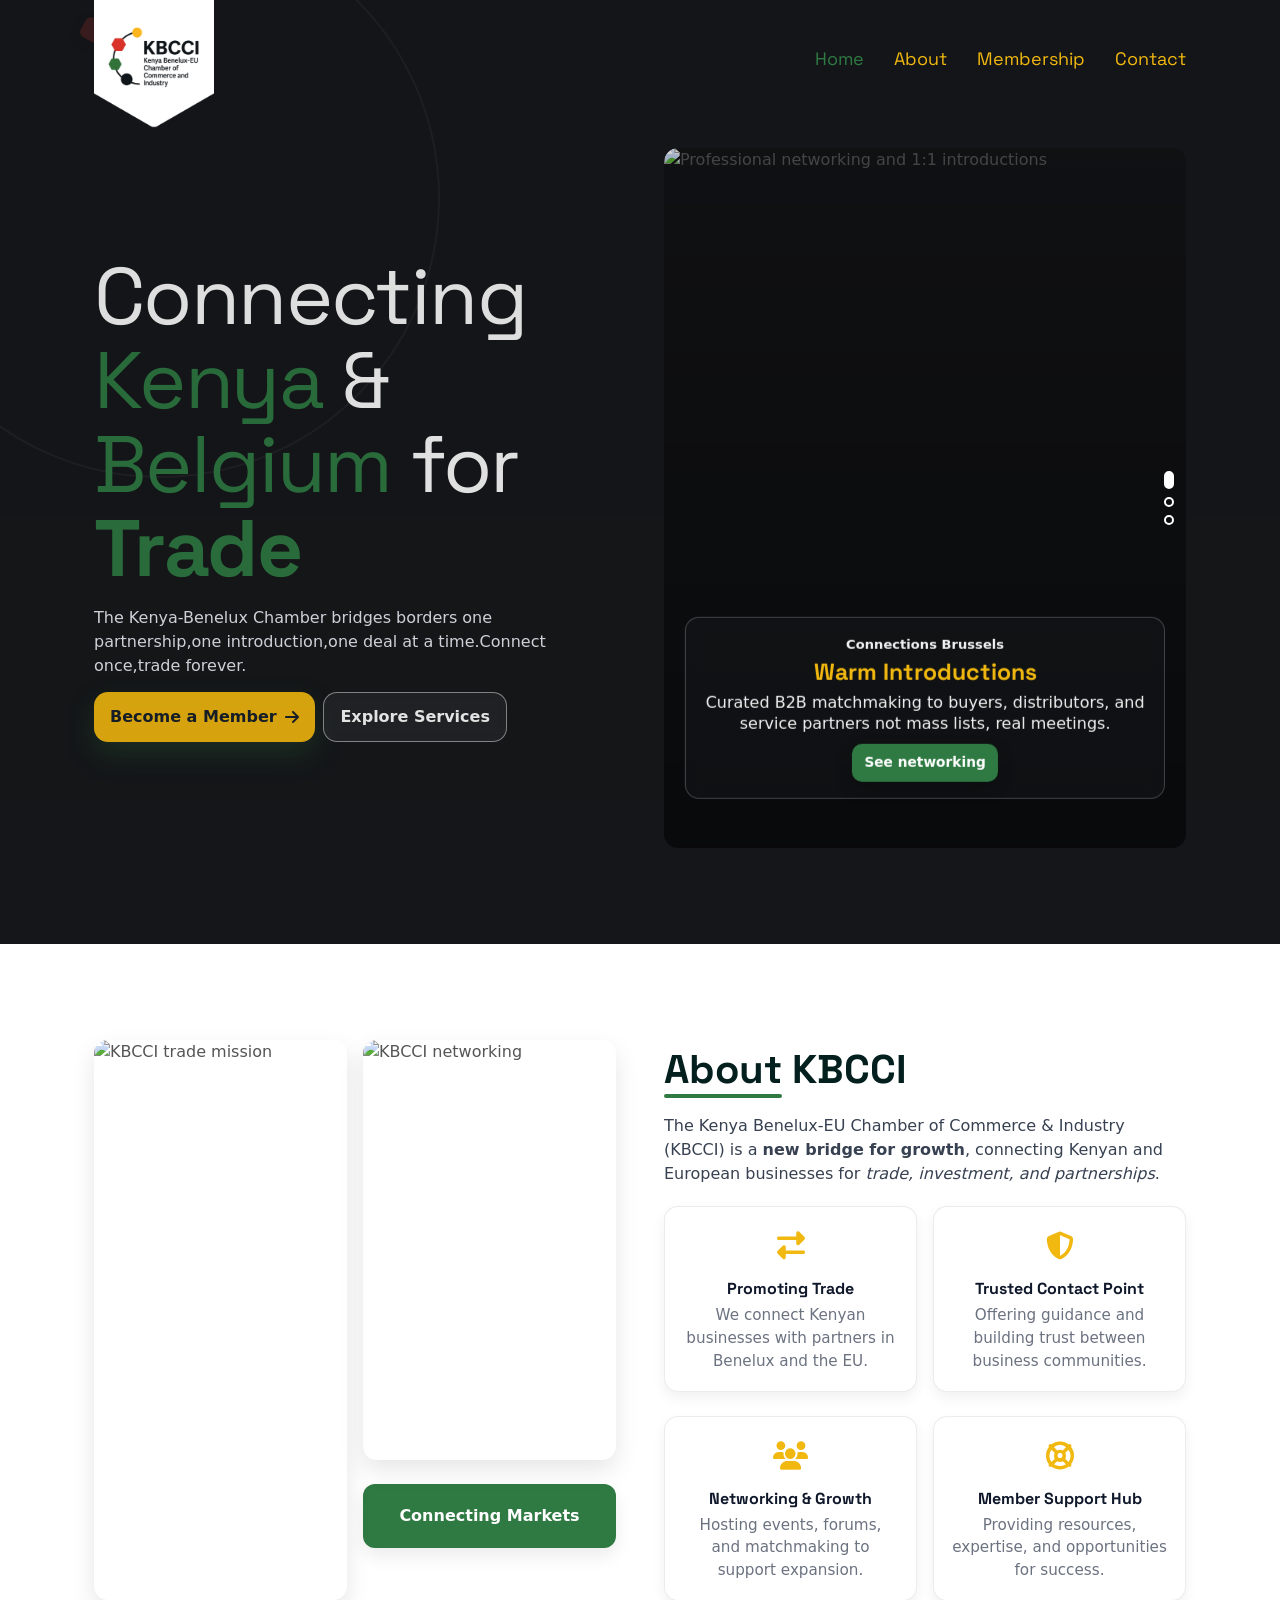
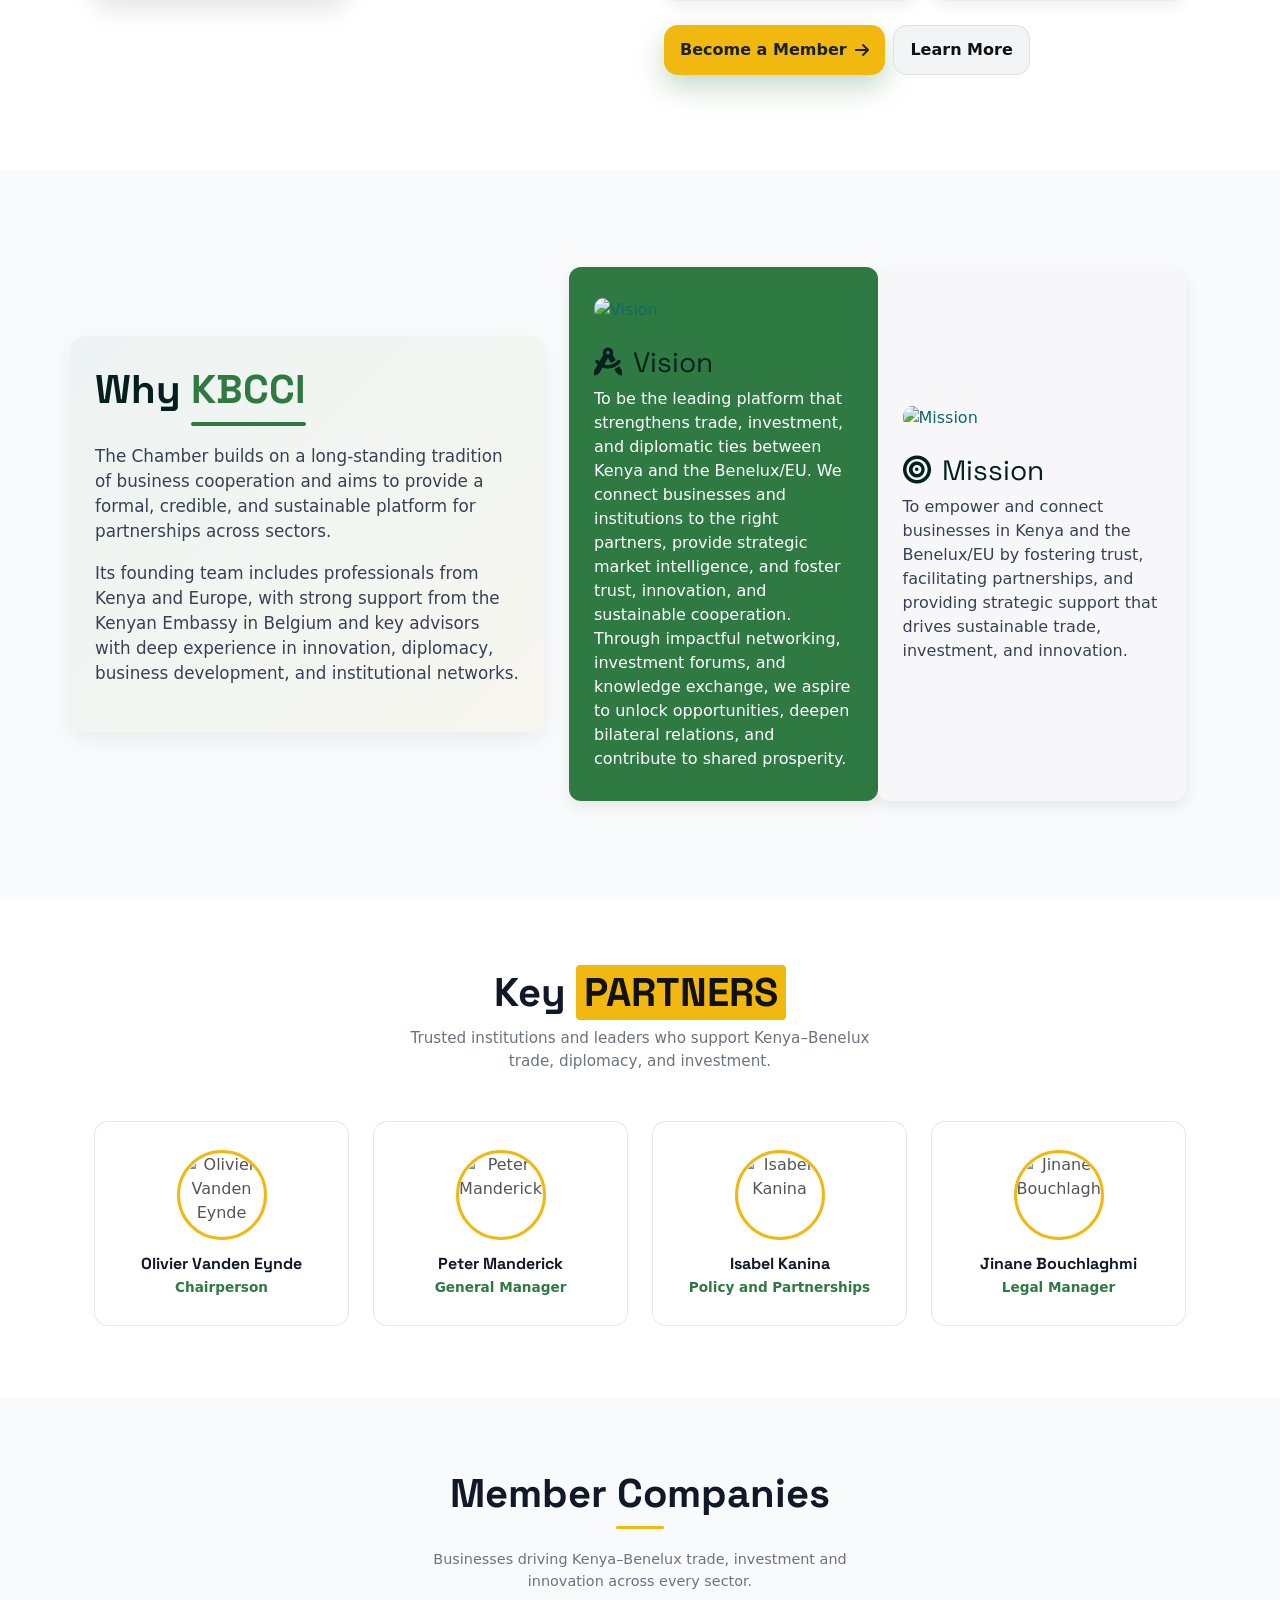
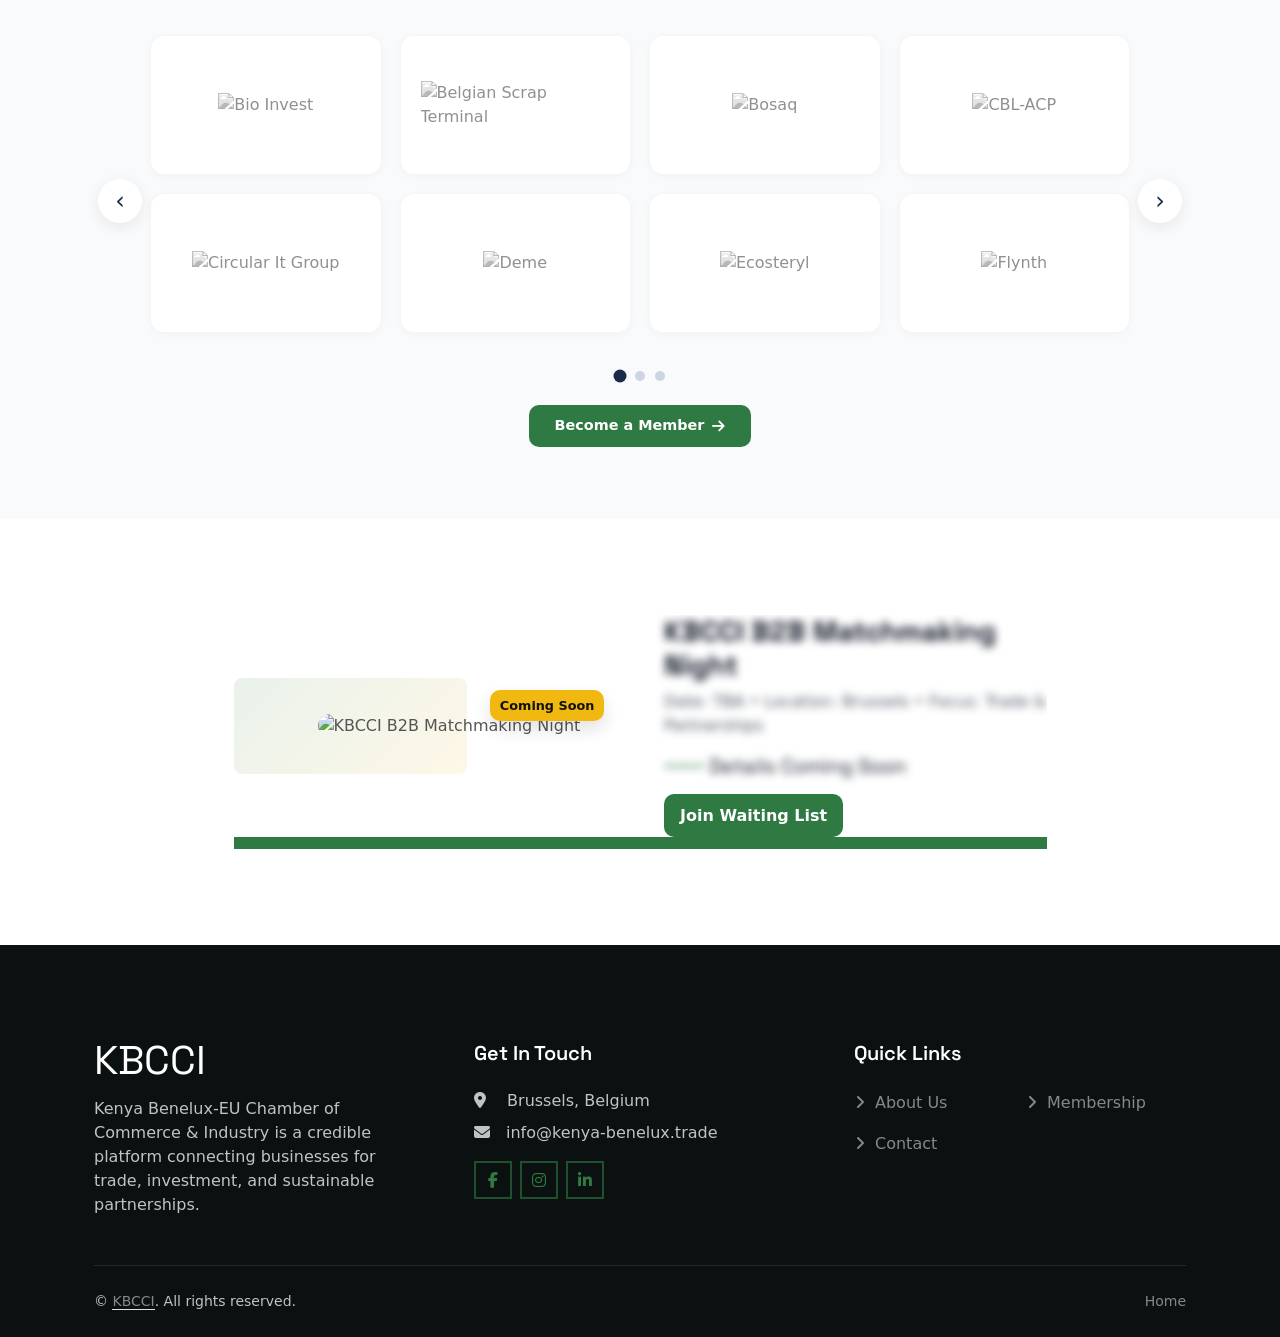
==== index.html @ a1034257 "feat: make adjustments and remove the gradient colors and revamp some sections" ====
<!doctype html>
<html lang="en">
  <head>
    <!-- ===== SEO / HEAD START ===== -->
    <meta charset="utf-8" />
    <title>
      Kenya Benelux-EU Chamber of Commerce & Industry (KBCCI) — Connecting Kenya
      & Belgium for Trade, Investment & Growth
    </title>
    <meta name="viewport" content="width=device-width, initial-scale=1" />

    <meta
      name="description"
      content="KBCCI connects Kenyan and Benelux-EU businesses with B2B matchmaking, trade missions, market & policy intelligence, and compliance guidance to unlock cross-border growth."
    />
    <meta
      name="keywords"
      content="Kenya Belgium trade, Kenya Benelux chamber, KBCCI, B2B matchmaking, trade missions, export to Belgium, invest in Kenya, market intelligence, compliance guidance"
    />
    <meta
      name="author"
      content="Kenya Benelux-EU Chamber of Commerce & Industry"
    />
    <link rel="canonical" href="https://www.example.com/" />

    <!-- Open Graph / Facebook -->
    <meta property="og:type" content="website" />
    <meta property="og:site_name" content="KBCCI" />
    <meta
      property="og:title"
      content="KBCCI — Connecting Kenya & Belgium for Trade, Investment & Growth"
    />
    <meta
      property="og:description"
      content="Membership, B2B matchmaking, trade missions and market intelligence for Kenya–Benelux business."
    />
    <meta property="og:url" content="https://www.example.com/" />
    <meta
      property="og:image"
      content="https://www.example.com/img/social/og-hero.jpg"
    />
    <meta
      property="og:image:alt"
      content="KBCCI: Kenya–Belgium business connections"
    />
    <meta property="og:locale" content="en_KE" />
    <meta property="og:locale:alternate" content="en_BE" />
    <meta property="og:locale:alternate" content="fr_BE" />
    <meta property="og:locale:alternate" content="nl_BE" />

    <!-- Twitter -->
    <meta name="twitter:card" content="summary_large_image" />
    <meta
      name="twitter:title"
      content="KBCCI — Connecting Kenya & Belgium for Trade, Investment & Growth"
    />
    <meta
      name="twitter:description"
      content="B2B matchmaking, trade missions, market & policy intelligence for Kenya–Benelux commerce."
    />
    <meta
      name="twitter:image"
      content="https://www.example.com/img/social/og-hero.jpg"
    />

    <!-- Favicons -->
    <link
      href="https://fx.iguanyalabs.com/images/kbcci/logo/kbcci-logo1.png"
      rel="icon"
    />
    <link
      rel="icon"
      type="image/png"
      sizes="16x16"
      href="https://fx.iguanyalabs.com/images/kbcci/logo/kbcci-logo1.png"
    />
    <link
      rel="apple-touch-icon"
      sizes="180x180"
      href="/img/apple-touch-icon.png"
    />
    <link rel="manifest" href="/site.webmanifest" />
    <meta name="theme-color" content="#17191c" />

    <meta
      name="robots"
      content="index, follow, max-image-preview:large, max-snippet:-1, max-video-preview:-1"
    />

    <!-- Preconnects -->

    <link rel="preconnect" href="https://fonts.googleapis.com" crossorigin />
    <link rel="preconnect" href="https://fonts.gstatic.com" crossorigin />

    <!-- Structured Data: Organization -->
    <script type="application/ld+json">
      {
        "@context": "https://schema.org",
        "@type": "Organization",
        "name": "Kenya Benelux-EU Chamber of Commerce & Industry",
        "alternateName": "KBCCI",
        "url": "https://www.example.com/",
        "logo": "https://fx.iguanyalabs.com/images/kbcci/logo/kbcci-logo1.png",
        "sameAs": [
          "https://www.linkedin.com/company/your-kbcci",
          "https://twitter.com/your-kbcci",
          "https://www.facebook.com/your-kbcci"
        ],
        "contactPoint": [
          {
            "@type": "ContactPoint",
            "contactType": "Customer Support",
            "email": "info@example.com",
            "telephone": "+254-700-000000",
            "areaServed": ["KE", "BE", "NL", "LU", "EU"]
          }
        ]
      }
    </script>

    <script type="application/ld+json">
      {
        "@context": "https://schema.org",
        "@type": "WebSite",
        "name": "KBCCI",
        "url": "https://www.example.com/",
        "potentialAction": {
          "@type": "SearchAction",
          "target": "https://www.example.com/search?q={query}",
          "query-input": "required name=query"
        }
      }
    </script>
    <!-- ===== SEO / HEAD END ===== -->

    <!-- Google Web Fonts -->
    <link rel="preconnect" href="https://fonts.googleapis.com" />
    <link rel="preconnect" href="https://fonts.gstatic.com" crossorigin />
    <link
      href="https://fonts.googleapis.com/css2?family=Open+Sans&family=Space+Grotesk&display=swap"
      rel="stylesheet"
    />
    <!-- Icon Font Stylesheet -->
    <link
      href="https://cdnjs.cloudflare.com/ajax/libs/font-awesome/5.10.0/css/all.min.css"
      rel="stylesheet"
    />
    <link
      href="https://cdn.jsdelivr.net/npm/bootstrap@5.3.8/dist/css/bootstrap.min.css"
      rel="stylesheet"
    />
    <link
      href="https://cdn.jsdelivr.net/npm/bootstrap-icons@1.4.1/font/bootstrap-icons.css"
      rel="stylesheet"
    />
    <link
      href="https://cdnjs.cloudflare.com/ajax/libs/font-awesome/6.5.2/css/all.min.css"
      rel="stylesheet"
    />

    <!-- Libraries Stylesheet -->
    <link href="lib/animate/animate.min.css" rel="stylesheet" />
    <link href="lib/owlcarousel/assets/owl.carousel.min.css" rel="stylesheet" />

    <!-- Bootstrap & Main Styles -->
    <link href="css/bootstrap.min.css" rel="stylesheet" />
    <link href="css/style.css" rel="stylesheet" />

    <!-- KBCCI Homepage Custom Styles -->
    <!-- <link href="css/kbcci-home.css" rel="stylesheet" /> -->
  </head>

  <body>
    <!-- Spinner Start -->
    <div
      id="spinner"
      class="show bg-white position-fixed translate-middle w-100 vh-100 top-50 start-50 d-flex align-items-center justify-content-center"
    >
      <div
        class="spinner-grow text-primary"
        style="width: 3rem; height: 3rem"
        role="status"
      >
        <span class="sr-only">Loading...</span>
      </div>
    </div>
    <!-- Spinner End -->

    <!-- Navbar Start -->
    <nav class="navbar navbar-expand-lg bg-white shadow-sm sticky-top">
      <div class="container">
        <a class="navbar-brand" href="index.html">
          <!-- Normal logo (shown before scroll) -->
          <img
            src="img/Proposed-Logo.png"
            alt="KBCCI logo"
            class="kbcci-logo"
            id="logoNormal"
          />
          <!-- Sticky logo (shown after scroll) -->
          <img
            src="https://fx.iguanyalabs.com/images/kbcci/logo/kbcci-logo1.png"
            alt="KBCCI logo"
            class="kbcci-logo2"
            id="logoSticky"
            style="display: none"
          />
        </a>
        <button
          class="navbar-toggler ms-auto me-0"
          type="button"
          data-bs-toggle="collapse"
          data-bs-target="#navbarCollapse"
          aria-controls="navbarCollapse"
          aria-expanded="false"
          aria-label="Toggle navigation"
        >
          <span class="navbar-toggler-icon"></span>
        </button>
        <div class="collapse navbar-collapse" id="navbarCollapse">
          <ul class="navbar-nav ms-auto mb-2 mb-lg-0">
            <li class="nav-item">
              <a href="index.html" class="nav-link active">Home</a>
            </li>
            <li class="nav-item">
              <a href="about.html" class="nav-link">About</a>
            </li>
            <li class="nav-item">
              <a href="membership.html" class="nav-link">Membership</a>
            </li>
            <li class="nav-item">
              <a href="contact.html" class="nav-link">Contact</a>
            </li>
          </ul>
        </div>
      </div>
    </nav>
    <!-- Navbar End -->

    <!-- ===== HERO START ===== -->
    <div class="container-fluid pb-5 hero-header mb-5 hero--kbcci">
      <div class="kbcci-arc">
        <span class="node node--red"></span>
        <span class="node node--green"></span>
        <span class="node node--yellow"></span>
      </div>

      <div class="container position-relative">
        <div class="row g-5 align-items-center mb-5">
          <div class="col-lg-6 position-relative">
            <h1 class="display-1 kbcci-title mb-3 fade-up">
              Connecting
              <span class="t-primary" style="color: #2f7a43">Kenya</span> &amp;
              <span class="t-yellow" style="color: #2f7a43">Belgium</span> for
              <span
                id="kb-typer"
                class="swap-words"
                data-words="Trade,Investment,Innovation,Partnerships"
              ></span>
            </h1>

            <p class="kbcci-sub fade-up">
              The Kenya-Benelux Chamber bridges borders one partnership,one
              introduction,one deal at a time.Connect once,trade forever.
            </p>

            <div class="d-flex flex-wrap gap-2 fade-up">
              <a href="membership.html" class="btn-cta btn-cta--primary">
                Become a Member
                <i class="fa-solid fa-arrow-right"></i>
              </a>
              <a href="about.html" class="btn-cta btn-cta--ghost"
                >Explore Services</a
              >
            </div>
          </div>

          <div class="col-lg-6">
            <div
              class="owl-carousel header-carousel fade-up"
              aria-label="KBCCI Highlights"
            >
              <!-- Slide 1 -->
              <div class="item">
                <img
                  class="img-fluid"
                  src="https://fx.iguanyalabs.com/images/kbcci/images/img5.jpeg"
                  alt="Professional networking and 1:1 introductions"
                />
                <div class="caption">
                  <div class="kicker">Connections Brussels</div>
                  <h3 class="title" style="color: #f1b810">
                    Warm Introductions
                  </h3>
                  <p class="meta">
                    Curated B2B matchmaking to buyers, distributors, and service
                    partners not mass lists, real meetings.
                  </p>
                  <a href="#kbcci-events" class="btn-mini">See networking</a>
                </div>
              </div>

              <!-- Slide 2 -->
              <div class="item">
                <img
                  class="img-fluid"
                  src="https://fx.iguanyalabs.com/images/kbcci/images/img7.jpeg"
                  alt="Factory and logistics site visits during trade missions"
                />
                <div class="caption">
                  <div class="kicker">Trade Missions • Belgium &amp; Kenya</div>
                  <h3 class="title" style="color: #f1b810">
                    Site Visits & Briefings
                  </h3>
                  <p class="meta">
                    On-the-ground agendas with logistics, standards, and
                    procurement teams to de-risk market entry.
                  </p>
                  <a href="#services" class="btn-mini">Our missions</a>
                </div>
              </div>

              <!-- Slide 3 -->
              <div class="item">
                <img
                  class="img-fluid"
                  src="https://fx.iguanyalabs.com/images/kbcci/images/img4.jpeg"
                  alt="Market and policy intelligence session"
                />
                <div class="caption">
                  <div class="kicker">Insights • Brussels</div>
                  <h3 class="title" style="color: #f1b810">
                    Market & Policy Intelligence
                  </h3>
                  <p class="meta">
                    Clear sector snapshots and regulatory updates focused on
                    KE–BE trade and investment.
                  </p>
                  <a href="#membership" class="btn-mini">Join now</a>
                </div>
              </div>
            </div>
          </div>
        </div>
      </div>
    </div>
    <!-- ===== HERO END ===== -->

    <!-- About Start -->
    <div class="container-fluid py-5 about-section" style="background: #fff">
      <div class="container">
        <div class="row g-5 align-items-center">
          <div class="col-lg-6">
            <div class="row g-3">
              <div class="col-6 wow fadeInUp" data-wow-delay="0.1s">
                <div class="about-img-card about-img-tall">
                  <img
                    class="img-fluid"
                    src="https://fx.iguanyalabs.com/images/kbcci/images/img1.jpeg"
                    alt="KBCCI trade mission"
                  />
                </div>
              </div>
              <div
                class="col-6 wow fadeInUp"
                data-wow-delay="0.3s"
                style="display: flex; flex-direction: column"
              >
                <div class="about-img-card">
                  <img
                    class="img-fluid"
                    src="https://fx.iguanyalabs.com/images/kbcci/images/img4.jpeg"
                    alt="KBCCI networking"
                  />
                </div>
                <div class="about-ribbon py-3 mt-4">Connecting Markets</div>
              </div>
            </div>
          </div>

          <div class="col-lg-6 wow fadeInRight py-4" data-wow-delay="0.5s">
            <h1 class="mb-3 about-heading"><span>About</span> KBCCI</h1>

            <p class="about-lead mb-3" style="color: #374151; max-width: 60ch">
              The Kenya Benelux-EU Chamber of Commerce & Industry (KBCCI) is a
              <strong>new bridge for growth</strong>, connecting Kenyan and
              European businesses for
              <em>trade, investment, and partnerships</em>.
            </p>

            <div class="row gx-3 gy-4" id="kbcci-feature-cards">
              <div class="col-sm-6 wow fadeInUp" data-wow-delay="0.6s">
                <div class="feature-card">
                  <i class="fas fa-exchange-alt"></i>
                  <h6>Promoting Trade</h6>
                  <p>
                    We connect Kenyan businesses with partners in Benelux and
                    the EU.
                  </p>
                </div>
              </div>
              <div class="col-sm-6 wow fadeInUp" data-wow-delay="0.75s">
                <div class="feature-card">
                  <i class="fas fa-shield-alt"></i>
                  <h6>Trusted Contact Point</h6>
                  <p>
                    Offering guidance and building trust between business
                    communities.
                  </p>
                </div>
              </div>
              <div class="col-sm-6 wow fadeInUp" data-wow-delay="0.9s">
                <div class="feature-card">
                  <i class="fas fa-users"></i>
                  <h6>Networking & Growth</h6>
                  <p>
                    Hosting events, forums, and matchmaking to support
                    expansion.
                  </p>
                </div>
              </div>
              <div class="col-sm-6 wow fadeInUp" data-wow-delay="1.05s">
                <div class="feature-card">
                  <i class="fas fa-life-ring"></i>
                  <h6>Member Support Hub</h6>
                  <p>
                    Providing resources, expertise, and opportunities for
                    success.
                  </p>
                </div>
              </div>
            </div>

            <div
              class="d-flex flex-wrap gap-2 py-4 mt-5 wow fadeInUp"
              data-wow-delay="1.15s"
            >
              <a href="membership.html" class="btn-cta btn-cta--primary">
                Become a Member <i class="fas fa-arrow-right"></i>
              </a>
              <a href="about.html" class="btn-cta btn-cta--soft">
                Learn More
              </a>
            </div>
          </div>
        </div>
      </div>
    </div>
    <!-- About End -->

    <!-- Why KBCCI / Mission & Vision -->
    <div class="container-fluid py-5 kbcci-services">
      <div class="container py-5">
        <div class="row g-5 align-items-center">
          <div class="col-lg-5 wow fadeIn kbcci-why" data-wow-delay="0.1s">
            <h1 class="mb-4 about-heading">Why <span>KBCCI</span></h1>
            <p class="about-lead mb-3">
              The Chamber builds on a long-standing tradition of business
              cooperation and aims to provide a formal, credible, and
              sustainable platform for partnerships across sectors.
            </p>
            <p class="about-lead mb-3">
              Its founding team includes professionals from Kenya and Europe,
              with strong support from the Kenyan Embassy in Belgium and key
              advisors with deep experience in innovation, diplomacy, business
              development, and institutional networks.
            </p>
          </div>

          <div class="col-lg-7">
            <div class="row g-0">
              <div class="col-md-6 wow fadeIn" data-wow-delay="0.2s">
                <div
                  class="service-item h-100 d-flex flex-column justify-content-center bg-primary"
                >
                  <a href="#!" class="service-img position-relative mb-4">
                    <img
                      class="img-fluid w-100"
                      src="https://fx.iguanyalabs.com/images/kbcci/images/img8.jpeg"
                      alt="Vision"
                    />
                  </a>
                  <h3>
                    <i class="fa-solid fa-compass-drafting me-1"></i> Vision
                  </h3>
                  <p class="mb-0">
                    To be the leading platform that strengthens trade,
                    investment, and diplomatic ties between Kenya and the
                    Benelux/EU. We connect businesses and institutions to the
                    right partners, provide strategic market intelligence, and
                    foster trust, innovation, and sustainable cooperation.
                    Through impactful networking, investment forums, and
                    knowledge exchange, we aspire to unlock opportunities,
                    deepen bilateral relations, and contribute to shared
                    prosperity.
                  </p>
                </div>
              </div>

              <div class="col-md-6 wow fadeIn" data-wow-delay="0.4s">
                <div
                  class="service-item h-100 d-flex flex-column justify-content-center bg-light"
                >
                  <a href="#!" class="service-img position-relative mb-4">
                    <img
                      class="img-fluid w-100"
                      src="https://fx.iguanyalabs.com/images/kbcci/images/img10.jpeg"
                      alt="Mission"
                    />
                  </a>
                  <h3><i class="fa-solid fa-bullseye me-1"></i> Mission</h3>
                  <p class="mb-0">
                    To empower and connect businesses in Kenya and the
                    Benelux/EU by fostering trust, facilitating partnerships,
                    and providing strategic support that drives sustainable
                    trade, investment, and innovation.
                  </p>
                </div>
              </div>
            </div>
          </div>
        </div>
      </div>
    </div>
    <!-- Why KBCCI / Mission & Vision End -->

    <!-- Key Partners Section -->
    <div class="container-fluid py-5" style="background: #fff">
      <div class="container py-4">
        <div class="text-center mb-5 wow fadeIn" data-wow-delay="0.1s">
          <h1 style="font-weight: 800; color: #111827; margin-bottom: 10px">
            Key
            <span class="section-title-highlight">Partners</span>
          </h1>
          <p
            style="
              color: #6b7280;
              max-width: 52ch;
              margin: 0 auto;
              font-size: 0.95rem;
            "
          >
            Trusted institutions and leaders who support Kenya–Benelux trade,
            diplomacy, and investment.
          </p>
        </div>

        <div class="row g-4 justify-content-center">
          <div class="col-sm-6 col-lg-3 wow fadeInUp" data-wow-delay="0.1s">
            <div class="partner-card text-center">
              <img
                src="https://ui-avatars.com/api/?name=Olivier+Vanden+Eynde"
                alt="Olivier Vanden Eynde"
                class="partner-avatar"
              />
              <h6 class="partner-name">Olivier Vanden Eynde</h6>
              <p class="partner-title">Chairperson</p>
              <!-- <p class="partner-org">Kenyan Embassy, Brussels</p> -->
            </div>
          </div>
          <div class="col-sm-6 col-lg-3 wow fadeInUp" data-wow-delay="0.25s">
            <div class="partner-card text-center">
              <img
                src="https://ui-avatars.com/api/?name=Peter+Manderick"
                alt="Peter Manderick"
                class="partner-avatar"
              />
              <h6 class="partner-name">Peter Manderick</h6>
              <p class="partner-title">General Manager</p>
              <!-- <p class="partner-org">Flanders Investment & Trade</p> -->
            </div>
          </div>
          <div class="col-sm-6 col-lg-3 wow fadeInUp" data-wow-delay="0.4s">
            <div class="partner-card text-center">
              <img
                src="https://ui-avatars.com/api/?name=Isabel+Kanina"
                alt="Isabel Kanina"
                class="partner-avatar"
              />
              <h6 class="partner-name">Isabel Kanina</h6>
              <p class="partner-title">Policy and Partnerships</p>
              <!-- <p class="partner-org">Kenya ICT Authority</p> -->
            </div>
          </div>
          <div class="col-sm-6 col-lg-3 wow fadeInUp" data-wow-delay="0.55s">
            <div class="partner-card text-center">
              <img
                src="https://ui-avatars.com/api/?name=Jinane+Bouchlaghmi"
                alt="Jinane Bouchlaghmi"
                class="partner-avatar"
              />
              <h6 class="partner-name">Jinane Bouchlaghmi</h6>
              <p class="partner-title">Legal Manager</p>
              <!-- <p class="partner-org">Brussels Bar Association</p> -->
            </div>
          </div>
        </div>
      </div>
    </div>

    <!-- Members Section START -->
    <div class="container-fluid py-5" style="background: #f9fafb">
      <div class="container py-4">
        <div class="text-center mb-2 wow fadeIn" data-wow-delay="0.1s">
          <h1 style="font-weight: 800; color: #111827; margin-bottom: 8px">
            Member Companies
          </h1>
          <div
            style="
              width: 48px;
              height: 3px;
              background: #f1b810;
              border-radius: 2px;
              margin: 0 auto 20px;
            "
          ></div>
          <p
            style="
              font-size: 0.9rem;
              color: #6b7280;
              max-width: 52ch;
              margin: 0 auto 28px;
            "
          >
            Businesses driving Kenya–Benelux trade, investment and innovation
            across every sector.
          </p>
        </div>

        <div class="members-carousel-wrapper">
          <button class="members-carousel-btn prev" aria-label="Previous slide">
            ‹
          </button>

          <div class="members-carousel-viewport" id="membersCarouselViewport">
            <div class="members-carousel-track" id="membersCarouselTrack">
              <div class="members-carousel-slide">
                <div class="member-logo">
                  <img
                    src="https://fx.iguanyalabs.com/images/kbcci/logo/bio-invest.png"
                    alt="Bio Invest"
                    loading="lazy"
                  />
                </div>
                <div class="member-logo">
                  <img
                    src="https://fx.iguanyalabs.com/images/kbcci/logo/belgian-scrap-terminal.png"
                    alt="Belgian Scrap Terminal"
                    loading="lazy"
                  />
                </div>
                <div class="member-logo">
                  <img
                    src="https://fx.iguanyalabs.com/images/kbcci/logo/bosaq.png"
                    alt="Bosaq"
                    loading="lazy"
                  />
                </div>
                <div class="member-logo">
                  <img
                    src="https://fx.iguanyalabs.com/images/kbcci/logo/CBL-ACP.png"
                    alt="CBL-ACP"
                    loading="lazy"
                  />
                </div>
                <div class="member-logo">
                  <img
                    src="https://fx.iguanyalabs.com/images/kbcci/logo/circular-it-group.png"
                    alt="Circular It Group"
                    loading="lazy"
                  />
                </div>
                <div class="member-logo">
                  <img
                    src="https://fx.iguanyalabs.com/images/kbcci/logo/deme.png"
                    alt="Deme"
                    loading="lazy"
                  />
                </div>
                <div class="member-logo">
                  <img
                    src="https://fx.iguanyalabs.com/images/kbcci/logo/ecosteryl.png"
                    alt="Ecosteryl"
                    loading="lazy"
                  />
                </div>
                <div class="member-logo">
                  <img
                    src="https://fx.iguanyalabs.com/images/kbcci/logo/flynth.png"
                    alt="Flynth"
                    loading="lazy"
                  />
                </div>
              </div>

              <div class="members-carousel-slide">
                <div class="member-logo">
                  <img
                    src="https://fx.iguanyalabs.com/images/kbcci/logo/ghelamco.png"
                    alt="Ghelamco"
                    loading="lazy"
                  />
                </div>
                <div class="member-logo">
                  <img
                    src="https://fx.iguanyalabs.com/images/kbcci/logo/greenyard.png"
                    alt="Greenyard"
                    loading="lazy"
                  />
                </div>
                <div class="member-logo">
                  <img
                    src="https://fx.iguanyalabs.com/images/kbcci/logo/jules-destooper.png"
                    alt="Jules Destooper"
                    loading="lazy"
                  />
                </div>
                <div class="member-logo">
                  <img
                    src="https://fx.iguanyalabs.com/images/kbcci/logo/KENINVEST.png"
                    alt="KENINVEST"
                    loading="lazy"
                  />
                </div>
                <div class="member-logo">
                  <img
                    src="https://fx.iguanyalabs.com/images/kbcci/logo/KEPSA.png"
                    alt="KEPSA"
                    loading="lazy"
                  />
                </div>
                <div class="member-logo">
                  <img
                    src="https://fx.iguanyalabs.com/images/kbcci/logo/lufthansa-group.png"
                    alt="Lufthansa-Group"
                    loading="lazy"
                  />
                </div>
                <div class="member-logo">
                  <img
                    src="https://fx.iguanyalabs.com/images/kbcci/logo/natural-state.png"
                    alt="Natural State"
                    loading="lazy"
                  />
                </div>
                <div class="member-logo">
                  <img
                    src="https://fx.iguanyalabs.com/images/kbcci/logo/odoo.png"
                    alt="Odoo"
                    loading="lazy"
                  />
                </div>
              </div>

              <div class="members-carousel-slide">
                <div class="member-logo">
                  <img
                    src="https://fx.iguanyalabs.com/images/kbcci/logo/protex-healthcare.png"
                    alt="Protex Healthcare"
                    loading="lazy"
                  />
                </div>
                <div class="member-logo">
                  <img
                    src="https://fx.iguanyalabs.com/images/kbcci/logo/puratos.png"
                    alt="Puratos"
                    loading="lazy"
                  />
                </div>
                <div class="member-logo">
                  <img
                    src="https://fx.iguanyalabs.com/images/kbcci/logo/sirona.png"
                    alt="Sirona"
                    loading="lazy"
                  />
                </div>
                <div class="member-logo">
                  <img
                    src="https://fx.iguanyalabs.com/images/kbcci/logo/televic.png"
                    alt="Televic"
                    loading="lazy"
                  />
                </div>
                <div class="member-logo">
                  <img
                    src="https://fx.iguanyalabs.com/images/kbcci/logo/texaf.png"
                    alt="Texaf"
                    loading="lazy"
                  />
                </div>
                <div class="member-logo">
                  <img
                    src="https://fx.iguanyalabs.com/images/kbcci/logo/vliruos.png"
                    alt="Vliruos"
                    loading="lazy"
                  />
                </div>
                <div class="member-logo">
                  <img
                    src="https://fx.iguanyalabs.com/images/kbcci/logo/vyncke.png"
                    alt="Vyncke"
                    loading="lazy"
                  />
                </div>
                <div class="member-logo">
                  <img
                    src="https://fx.iguanyalabs.com/images/kbcci/logo/zetes.png"
                    alt="Zetes"
                    loading="lazy"
                  />
                </div>
              </div>
            </div>
          </div>

          <button class="members-carousel-btn next" aria-label="Next slide">
            ›
          </button>

          <div class="members-carousel-dots" id="membersCarouselDots"></div>
        </div>

        <div class="text-center mt-4 wow fadeIn" data-wow-delay="0.4s">
          <a
            href="membership.html"
            style="
              display: inline-flex;
              align-items: center;
              gap: 8px;
              background: #2f7a43;
              color: #fff;
              font-weight: 700;
              border-radius: 10px;
              padding: 0.65rem 1.6rem;
              text-decoration: none;
              font-size: 0.9rem;
              transition: background 0.3s ease;
            "
          >
            Become a Member <i class="fas fa-arrow-right"></i>
          </a>
        </div>
      </div>
    </div>

    <!-- Events Section -->
    <div class="container-xxl py-5 kbcci-events">
      <div class="container py-5">
        <div class="row justify-content-center">
          <div class="col-md-12 col-lg-9">
            <div
              class="owl-carousel testimonial-carousel wow fadeIn"
              data-wow-delay="0.2s"
            >
              <!-- Event 1 -->
              <div class="testimonial-item">
                <div class="row g-5 align-items-center">
                  <div class="col-md-6">
                    <div class="testimonial-img">
                      <img
                        class="img-fluid"
                        src="https://fx.iguanyalabs.com/images/kbcci/images/img2.jpeg"
                        alt="KBCCI B2B Matchmaking Night"
                      />
                      <span class="badge-soon">Coming Soon</span>
                    </div>
                  </div>
                  <div class="col-md-6">
                    <div
                      class="testimonial-text pb-5 pb-md-0"
                      style="filter: blur(4px)"
                    >
                      <h3>KBCCI B2B Matchmaking Night</h3>
                      <p>
                        Date: TBA • Location: Brussels • Focus: Trade &
                        Partnerships
                      </p>
                      <h5 class="mb-3">Details Coming Soon</h5>
                    </div>
                    <button
                      type="button"
                      class="btn btn-primary"
                      data-bs-toggle="modal"
                      data-bs-target="#kbcciWaitlistModal"
                      style="
                        background: #2f7a43;
                        color: #fff;
                        font-weight: 700;
                        border-radius: 10px;
                        padding: 0.6rem 1rem;
                        border: none;
                      "
                    >
                      Join Waiting List
                    </button>
                  </div>
                </div>
              </div>

              <!-- Event 2 -->
              <div class="testimonial-item">
                <div class="row g-5 align-items-center">
                  <div class="col-md-6">
                    <div class="testimonial-img">
                      <img
                        class="img-fluid"
                        src="https://fx.iguanyalabs.com/images/kbcci/images/img10.jpeg"
                        alt="EU Standards & Compliance Briefing"
                      />
                      <span class="badge-soon">Coming Soon</span>
                    </div>
                  </div>
                  <div class="col-md-6">
                    <div
                      class="testimonial-text pb-5 pb-md-0"
                      style="filter: blur(4px)"
                    >
                      <h3>EU Standards & Compliance Briefing</h3>
                      <p>
                        Date: TBA • Location: Hybrid (KE ↔ BE) • Focus:
                        Standards & Logistics
                      </p>
                      <h5 class="mb-3">Details Coming Soon</h5>
                    </div>
                    <button
                      type="button"
                      class="btn"
                      data-bs-toggle="modal"
                      data-bs-target="#kbcciWaitlistModal"
                      style="
                        background: #f1b810;
                        color: #111;
                        font-weight: 700;
                        border-radius: 10px;
                        padding: 0.6rem 1rem;
                        border: none;
                      "
                    >
                      Join Waiting List
                    </button>
                  </div>
                </div>
              </div>

              <!-- Event 3 -->
              <div class="testimonial-item">
                <div class="row g-5 align-items-center">
                  <div class="col-md-6">
                    <div class="testimonial-img">
                      <img
                        class="img-fluid"
                        src="https://fx.iguanyalabs.com/images/kbcci/images/img6.jpeg"
                        alt="KBCCI Trade Mission"
                      />
                      <span class="badge-soon">Coming Soon</span>
                    </div>
                  </div>
                  <div class="col-md-6">
                    <div
                      class="testimonial-text pb-5 pb-md-0"
                      style="filter: blur(4px)"
                    >
                      <h3>KBCCI Trade Mission</h3>
                      <p>
                        Date: TBA • Location: Belgium & Netherlands • Focus:
                        Site Visits & Buyers
                      </p>
                      <h5 class="mb-3">Details Coming Soon</h5>
                    </div>
                    <button
                      type="button"
                      class="btn"
                      data-bs-toggle="modal"
                      data-bs-target="#kbcciWaitlistModal"
                      style="
                        background: #c43a34;
                        color: #fff;
                        font-weight: 700;
                        border-radius: 10px;
                        padding: 0.6rem 1rem;
                        border: none;
                      "
                    >
                      Join Waiting List
                    </button>
                  </div>
                </div>
              </div>
            </div>
          </div>
        </div>
      </div>
    </div>

    <!-- Join Waiting List Modal -->
    <div
      class="modal fade"
      id="kbcciWaitlistModal"
      tabindex="-1"
      aria-labelledby="kbcciWaitlistLabel"
      aria-hidden="true"
    >
      <div class="modal-dialog modal-dialog-centered">
        <div class="modal-content">
          <div class="modal-header">
            <h5 class="modal-title" id="kbcciWaitlistLabel">
              Join KBCCI Events Waiting List
            </h5>
            <button
              type="button"
              class="btn-close btn-close-white"
              data-bs-dismiss="modal"
              aria-label="Close"
            ></button>
          </div>

          <form id="kbcci-waitlist-form">
            <div class="modal-body" style="padding: 18px 20px">
              <div class="mb-3">
                <label
                  for="wl-name"
                  class="form-label"
                  style="font-weight: 700; color: #111827"
                  >Full Name</label
                >
                <input
                  id="wl-name"
                  type="text"
                  class="form-control"
                  placeholder="Your name"
                  required
                />
              </div>
              <div class="mb-3">
                <label
                  for="wl-company"
                  class="form-label"
                  style="font-weight: 700; color: #111827"
                  >Company Name</label
                >
                <input
                  id="wl-company"
                  type="text"
                  class="form-control"
                  placeholder="Company"
                />
              </div>
              <div class="mb-3">
                <label
                  for="wl-phone"
                  class="form-label"
                  style="font-weight: 700; color: #111827"
                  >Phone</label
                >
                <input
                  id="wl-phone"
                  type="tel"
                  class="form-control"
                  placeholder="+254 700 000000"
                />
              </div>
              <div class="mb-3">
                <label
                  for="wl-email"
                  class="form-label"
                  style="font-weight: 700; color: #111827"
                  >Email</label
                >
                <input
                  id="wl-email"
                  type="email"
                  class="form-control"
                  placeholder="you@company.com"
                  required
                />
              </div>
            </div>

            <div class="modal-footer">
              <button
                type="button"
                class="btn btn-cancel"
                data-bs-dismiss="modal"
              >
                Cancel
              </button>
              <button type="submit" class="btn btn-submit-waitlist">
                Submit
              </button>
            </div>
          </form>
        </div>
      </div>
    </div>

    <!-- Footer -->
    <div
      class="container-fluid footer pt-5 kbcci-footer"
      style="background: #0b1110; color: rgba(255, 255, 255, 0.75)"
    >
      <div class="container py-5">
        <div class="row g-5 align-items-start">
          <div class="col-md-6 col-lg-4 wow fadeIn" data-wow-delay="0.1s">
            <a
              href="index.html"
              class="d-inline-block mb-3 align-middle"
              style="text-decoration: none"
            >
              <h1 class="m-0 lh-1" style="color: #fff">KBCCI</h1>
            </a>
            <p class="mb-0">
              Kenya Benelux-EU Chamber of Commerce & Industry is a credible
              platform connecting businesses for trade, investment, and
              sustainable partnerships.
            </p>
          </div>

          <div class="col-md-6 col-lg-4 wow fadeIn" data-wow-delay="0.25s">
            <h5 class="mb-4 kbcci-foot-heading" style="color: #fff">
              Get In Touch
            </h5>
            <p class="mb-2">
              <i class="fa fa-map-marker-alt me-3"></i>
              Brussels, Belgium
            </p>
            <p class="mb-0">
              <i class="fa fa-envelope me-3"></i>info@kenya-benelux.trade
            </p>
            <div class="d-flex pt-3">
              <a
                class="btn btn-outline-primary btn-square border-2 me-2"
                href="https://www.facebook.com/profile.php?id=61580810310268"
                aria-label="Facebook"
                target="_blank"
                rel="noopener"
                style="border-color: rgba(47, 122, 67, 0.6); color: #2f7a43"
              >
                <i class="fab fa-facebook-f"></i>
              </a>
              <a
                class="btn btn-outline-primary btn-square border-2 me-2"
                href="https://www.instagram.com/kenyabeneluxtrade/"
                aria-label="Instagram"
                target="_blank"
                rel="noopener"
                style="border-color: rgba(47, 122, 67, 0.6); color: #2f7a43"
              >
                <i class="fab fa-instagram"></i>
              </a>
              <a
                class="btn btn-outline-primary btn-square border-2 me-2"
                href="https://www.linkedin.com/company/111980159/admin/dashboard/"
                aria-label="LinkedIn"
                target="_blank"
                rel="noopener"
                style="border-color: rgba(47, 122, 67, 0.6); color: #2f7a43"
              >
                <i class="fab fa-linkedin-in"></i>
              </a>
            </div>
          </div>

          <div class="col-md-12 col-lg-4 wow fadeIn" data-wow-delay="0.4s">
            <h5 class="mb-4 kbcci-foot-heading" style="color: #fff">
              Quick Links
            </h5>
            <div class="footer-links-grid">
              <a class="btn btn-link p-0 text-start" href="about.html"
                >About Us</a
              >
              <a class="btn btn-link p-0 text-start" href="membership.html"
                >Membership</a
              >
              <a class="btn btn-link p-0 text-start" href="contact.html"
                >Contact</a
              >
            </div>
          </div>
        </div>
      </div>

      <div class="container wow fadeIn" data-wow-delay="0.1s">
        <div class="copyright">
          <div class="row align-items-center">
            <div class="col-md-6 text-center text-md-start mb-3 mb-md-0">
              &copy;
              <a class="border-bottom" href="index.html">KBCCI</a>. All rights
              reserved.
            </div>
            <div class="col-md-6 text-center text-md-end">
              <div class="footer-menu">
                <a href="index.html">Home</a>
              </div>
            </div>
          </div>
        </div>
      </div>
    </div>

    <!-- Back to Top -->
    <a href="#!" id="backToTop" aria-label="Back to top" title="Back to top">
      <i class="bi bi-arrow-up"></i>
    </a>

    <!-- JavaScript Libraries -->
    <script src="https://ajax.googleapis.com/ajax/libs/jquery/3.6.1/jquery.min.js"></script>
    <script src="https://cdn.jsdelivr.net/npm/bootstrap@5.0.0/dist/js/bootstrap.bundle.min.js"></script>
    <script src="lib/wow/wow.min.js"></script>
    <script src="lib/easing/easing.min.js"></script>
    <script src="lib/waypoints/waypoints.min.js"></script>
    <script src="lib/owlcarousel/owl.carousel.min.js"></script>

    <!-- Template Javascript -->
    <script src="js/main.js"></script>

    <!-- Init WOW (if not already in main.js) -->
    <script>
      if (typeof WOW !== "undefined") {
        new WOW().init();
      }
    </script>
  </body>
</html>
---- css/style.css ----
/* ============================================================
   KBCCI — MASTER STYLESHEET
   Merged from Template, Homepage, About, Membership & Contact
   Deduplicated and optimised.
   ============================================================ */

/* ---------- ROOT VARIABLES (brand tokens) ---------- */
:root {
  --kbcci-black: #17191c;
  --kbcci-red: #c43a34;
  --kbcci-green: #2f7a43;
  --kbcci-yellow: #f1b810;
  --white: #ffffff;
  --ink: #0f172a;
}

/* ---------- BASE & UTILITY ---------- */
html,
body {
  font-family:
    "Montserrat",
    system-ui,
    -apple-system,
    Segoe UI,
    Roboto,
    Arial,
    sans-serif;
}

.t-primary {
  color: #c43a34;
}
.t-yellow {
  color: var(--kbcci-yellow);
}
.t-green {
  color: var(--kbcci-green);
}
.t-red {
  color: var(--kbcci-red);
}

.fade-up {
  opacity: 0;
  transform: translateY(10px);
  transition:
    opacity 0.5s ease,
    transform 0.5s ease;
}
.fade-up.in {
  opacity: 1;
  transform: none;
}

.swap-words {
  display: inline-block;
  background: var(--kbcci-green);
  -webkit-background-clip: text;
  background-clip: text;
  color: transparent;
  font-weight: 800;
  white-space: nowrap;
  transition:
    opacity 0.35s ease,
    transform 0.35s ease;
  opacity: 1;
  transform: translateY(0);
}
.swap-words.is-out {
  opacity: 0;
  transform: translateY(6px);
}

/* ---------- SPINNER ---------- */
#spinner {
  opacity: 0;
  visibility: hidden;
  transition:
    opacity 0.5s ease-out,
    visibility 0s linear 0.5s;
  z-index: 99999;
}
#spinner.show {
  transition:
    opacity 0.5s ease-out,
    visibility 0s linear 0s;
  visibility: visible;
  opacity: 1;
}

/* ---------- BUTTONS ---------- */
.btn {
  transition: 0.5s;
}
.btn-square {
  width: 38px;
  height: 38px;
}
.btn-sm-square {
  width: 32px;
  height: 32px;
}
.btn-lg-square {
  width: 48px;
  height: 48px;
}
.btn-square,
.btn-sm-square,
.btn-lg-square {
  padding: 0;
  display: flex;
  align-items: center;
  justify-content: center;
  font-weight: normal;
}

.btn-cta {
  display: inline-flex;
  align-items: center;
  gap: 0.55rem;
  padding: 12px 16px;
  border-radius: 14px;
  font-weight: 700;
  text-decoration: none;
  transition:
    transform 0.18s ease,
    box-shadow 0.18s ease,
    background 0.18s ease,
    color 0.18s ease;
}
.btn-cta--primary {
  background: var(--kbcci-yellow);
  color: #19212b;
  border: 0;
  box-shadow: 0 12px 28px rgba(47, 122, 67, 0.28);
}
.btn-cta--primary:hover {
  transform: translateY(-2px);
  box-shadow: 0 16px 34px rgba(47, 122, 67, 0.34);
}
.btn-cta--ghost {
  background: rgba(255, 255, 255, 0.06);
  color: #fff;
  border: 1px solid rgba(255, 255, 255, 0.5);
  backdrop-filter: blur(4px);
}
.btn-cta--ghost:hover {
  transform: translateY(-2px);
  box-shadow: 0 12px 24px rgba(0, 0, 0, 0.18);
}
.btn-cta--soft {
  background: #f3f4f6;
  color: #111;
  border: 1px solid rgba(17, 24, 39, 0.08);
}
.btn-cta--soft:hover {
  background: #e5e7eb;
}

/* ---------- NAVBAR ---------- */
.sticky-top {
  transition: 0.5s;
}
.navbar {
  padding: 15px 0;
  font-family: "Space Grotesk", sans-serif;
  font-size: 18px;
}
.navbar .navbar-nav .nav-link {
  margin-left: 30px;
  padding: 0;
  outline: none;
  color: #f1b810;
}
.navbar .navbar-nav .nav-link:hover,
.navbar .navbar-nav .nav-link.active {
  color: #2f7a43;
}
.navbar .dropdown-toggle::after {
  border: none;
  content: "\f107";
  font-family: "Font Awesome 5 Free";
  font-weight: 900;
  vertical-align: middle;
  margin-left: 8px;
}
.navbar .dropdown-menu .dropdown-item:hover,
.navbar .dropdown-menu .dropdown-item.active {
  color: var(--bs-white);
  background: var(--bs-primary);
}
@media (max-width: 991.98px) {
  .navbar .navbar-nav .nav-link {
    margin-left: 0;
    padding: 10px 0;
  }
}
@media (min-width: 992px) {
  .navbar .nav-item .dropdown-menu {
    display: block;
    border: none;
    margin-top: 0;
    top: 150%;
    opacity: 0;
    visibility: hidden;
    transition: 0.5s;
  }
  .navbar .nav-item:hover .dropdown-menu {
    top: 100%;
    visibility: visible;
    transition: 0.5s;
    opacity: 1;
  }
}

/* ---------- HERO (base + shared) ---------- */
.hero-header {
  margin-top: -120px;
  padding-top: 150px;
  background: url(../img/hero-bg.jpg) top center no-repeat;
  background-size: cover;
  position: relative;
  overflow: hidden;
}
.hero--kbcci {
  background:
    radial-gradient(
      70% 55% at 15% 10%,
      rgba(241, 184, 16, 0.15),
      transparent 60%
    ),
    radial-gradient(
      60% 60% at 80% 25%,
      rgba(196, 58, 52, 0.12),
      transparent 60%
    ),
    radial-gradient(
      65% 60% at 70% 80%,
      rgba(47, 122, 67, 0.12),
      transparent 60%
    ),
    var(--kbcci-black) !important;
  background-image: none !important;
}
.hero--kbcci::after {
  content: "";
  position: absolute;
  inset: 0;
  pointer-events: none;
  background: linear-gradient(180deg, rgba(0, 0, 0, 0.14), rgba(0, 0, 0, 0.1));
  z-index: 0;
}

/* Logo lockup */
.kbcci-lockup {
  display: flex;
  align-items: center;
  gap: 12px;
  margin-bottom: 8px;
  color: #e6e9ee;
}
#logoNormal {
  margin-top: -60px;
  margin-bottom: -30px;
}
.kbcci-logo {
  width: 120px;
  height: auto;
}

.kbcci-logo2 {
  width: 120px;
  height: auto;
}
.kbcci-name {
  font-weight: 600;
  font-size: 1rem;
  opacity: 0.9;
}

/* Brand arc with nodes */
.kbcci-arc {
  position: absolute;
  left: -120px;
  top: -80px;
  width: 560px;
  height: 560px;
  z-index: 0;
  opacity: 0.25;
}
.kbcci-arc::before {
  content: "";
  position: absolute;
  inset: 0;
  border: 2px solid rgba(255, 255, 255, 0.18);
  border-radius: 50%;
  transform: rotate(18deg);
}
.node {
  position: absolute;
  width: 22px;
  height: 22px;
  border-radius: 6px;
  transform: rotate(30deg);
  box-shadow: 0 4px 16px rgba(0, 0, 0, 0.2);
}
.node--red {
  background: var(--kbcci-red);
  top: 18%;
  left: 36%;
  animation: floatN 8s ease-in-out infinite;
}
.node--green {
  background: var(--kbcci-green);
  top: 58%;
  left: 14%;
  animation: floatN 10s ease-in-out infinite 0.2s;
}
.node--yellow {
  background: var(--kbcci-yellow);
  top: 8%;
  left: 68%;
  animation: floatN 12s ease-in-out infinite 0.4s;
}

@keyframes floatN {
  0% {
    transform: translateY(0) rotate(30deg);
  }
  100% {
    transform: translateY(-10px) rotate(36deg);
  }
}

.kbcci-title {
  letter-spacing: -0.02em;
  line-height: 1.05;
  color: #fff;
}
.kbcci-sub {
  color: #e8ecf3;
  max-width: 54ch;
  margin-bottom: 14px;
}

/* ---------- HEADER CAROUSEL ---------- */
.hero-header .header-carousel {
  padding: 0 !important;
  z-index: 1;
}
.hero-header .header-carousel::before {
  content: none !important;
}
.hero-header .header-carousel .item {
  position: relative;
  overflow: hidden;
  border-radius: 14px;
}
.hero-header .header-carousel .item img {
  display: block;
  width: 100%;
  height: 700px;
  border-radius: 14px;
  object-fit: cover;
}
.hero-header .header-carousel .item::after {
  content: "";
  position: absolute;
  inset: 0;
  background: linear-gradient(180deg, rgba(0, 0, 0, 0.18), rgba(0, 0, 0, 0.55));
  z-index: 1;
  pointer-events: none;
}
.hero-header .header-carousel .caption {
  position: absolute;
  left: 50%;
  top: 80%;
  transform: translate(-50%, calc(-50% + 8px));
  width: min(92%, 680px);
  text-align: center;
  color: #fff;
  padding: 16px 18px;
  border-radius: 14px;
  background: rgba(23, 25, 28, 0.5);
  border: 1px solid rgba(255, 255, 255, 0.22);
  backdrop-filter: blur(8px);
  line-height: 1.3;
  opacity: 0;
  z-index: 2;
  transition:
    opacity 0.45s ease,
    transform 0.45s ease;
}
.hero-header .header-carousel .owl-item.active .caption {
  opacity: 1;
  transform: translate(-50%, -50%);
  transition-delay: 0.1s;
}
.hero-header .header-carousel .caption .kicker {
  display: inline-block;
  font-size: 0.82rem;
  font-weight: 600;
  opacity: 0.95;
  margin-bottom: 6px;
}
.hero-header .header-carousel .caption .title {
  font-size: clamp(1.05rem, 2.6vw, 1.45rem);
  font-weight: 800;
  margin: 0 0 6px;
}
.hero-header .header-carousel .caption .meta {
  font-size: clamp(0.92rem, 1.6vw, 1rem);
  opacity: 0.95;
  margin: 0;
}
.hero-header .header-carousel .caption .btn-mini {
  display: inline-block;
  margin-top: 10px;
  padding: 10px 12px;
  font-size: 0.86rem;
  font-weight: 700;
  color: #fff;
  text-decoration: none;
  border-radius: 10px;
  background: var(--kbcci-green);
  box-shadow: 0 8px 18px rgba(0, 0, 0, 0.18);
}
.hero-header .header-carousel .caption .btn-mini:hover {
  transform: translateY(-1px);
}
.hero-header .owl-dots {
  position: absolute;
  top: 50%;
  right: 12px;
  transform: translateY(-50%);
  display: flex;
  flex-direction: column;
  gap: 8px;
}
.hero-header .owl-dot {
  width: 10px;
  height: 10px;
  border-radius: 999px;
  border: 2px solid #fff;
  background: transparent;
}
.hero-header .owl-dot.active {
  background: #fff;
  height: 18px;
}

/* Members Prtners */
/* ── Carousel wrapper ── */
.members-carousel-wrapper {
  position: relative;
  max-width: 1400px;
  width: 100%;
  margin: 0 auto;
  padding: 0 52px;
}

/* ── Viewport ── */
.members-carousel-viewport {
  overflow: hidden;
  border-radius: 16px;
  background: transparent;
  padding: 6px 0;
}

/* ── Track ── */
.members-carousel-track {
  display: flex;
  gap: 0;
  transition: transform 0.55s cubic-bezier(0.25, 0.46, 0.45, 0.94);
  will-change: transform;
}

/* ── Fixed: Grid forced to 2 rows of 4 items ── */
.members-carousel-slide {
  flex: 0 0 100%;
  min-width: 0; /* Prevents overflow sizing bugs */
  display: grid;
  grid-template-columns: repeat(4, 1fr);
  grid-template-rows: repeat(2, auto);
  gap: 18px;
  padding: 8px 4px;
}

/* ── Member logo card ── */
.member-logo {
  height: 140px;
  background: #ffffff;
  border-radius: 14px;
  box-shadow: 0 2px 10px rgba(0, 0, 0, 0.03);
  border: 1px solid rgba(0, 0, 0, 0.04);
  display: flex;
  align-items: center;
  justify-content: center;
  padding: 20px;
  opacity: 0;
  transform: scale(0.95);
  transition:
    transform 0.3s cubic-bezier(0.16, 1, 0.3, 1),
    box-shadow 0.3s ease,
    border-color 0.3s ease,
    opacity 0.4s ease;
}

/* When intersection observer fires trigger animation */
.member-logo.animate {
  opacity: 1;
  transform: scale(1);
}

.member-logo img {
  max-width: 100%;
  max-height: 100%;
  width: auto;
  height: auto;
  object-fit: contain;
  filter: grayscale(100%);
  opacity: 0.65;
  transition: all 0.35s ease;
  display: block;
}

.member-logo:hover {
  transform: translateY(-5px);
  box-shadow: 0 12px 24px rgba(0, 0, 0, 0.08);
  border-color: rgba(
    47,
    122,
    67,
    0.2
  ); /* Soft integration with primary green CTA */
}

.member-logo:hover img {
  filter: grayscale(0);
  opacity: 1;
}

/* ── Navigation arrows ── */
.members-carousel-btn {
  position: absolute;
  top: 50%;
  transform: translateY(-50%);
  width: 44px;
  height: 44px;
  border: none;
  border-radius: 50%;
  background: #ffffff;
  box-shadow: 0 4px 16px rgba(0, 0, 0, 0.08);
  color: #1a2b4a;
  font-size: 24px;
  font-weight: 300;
  display: flex;
  align-items: center;
  justify-content: center;
  cursor: pointer;
  transition: all 0.25s ease;
  z-index: 10;
  user-select: none;
}

.members-carousel-btn:hover {
  background: #1a2b4a;
  color: #ffffff;
  box-shadow: 0 6px 24px rgba(26, 43, 74, 0.2);
  transform: translateY(-50%) scale(1.05);
}

.members-carousel-btn:active {
  transform: translateY(-50%) scale(0.95);
}

.members-carousel-btn.prev {
  left: 4px;
}
.members-carousel-btn.next {
  right: 4px;
}

/* ── Dots ── */
.members-carousel-dots {
  display: flex;
  justify-content: center;
  gap: 10px;
  margin-top: 24px;
  flex-wrap: wrap;
}

.members-carousel-dot {
  width: 10px;
  height: 10px;
  border-radius: 50%;
  background: #cdd5e3;
  border: none;
  padding: 0;
  cursor: pointer;
  transition: all 0.3s ease;
}

.members-carousel-dot.active {
  background: #1a2b4a;
  transform: scale(1.3);
}

/* ── Status / auto‑play toggle ── */
.members-carousel-status {
  text-align: center;
  font-size: 0.75rem;
  color: #8a9bb5;
  margin-top: 14px;
  letter-spacing: 0.3px;
}

.members-carousel-status span {
  display: inline-block;
  background: #e8ecf3;
  padding: 4px 14px;
  border-radius: 30px;
  cursor: pointer;
  transition: background 0.2s ease;
  user-select: none;
}

.members-carousel-status span:hover {
  background: #d5dce8;
}

/* ── RESPONSIVE RESPONSIVENESS FOR 2-ROWS ── */

/* Tablet: 3 columns, 2 rows = Max 6 visible logos per view */
@media (max-width: 1024px) {
  .members-carousel-slide {
    grid-template-columns: repeat(3, 1fr);
    gap: 14px;
  }
  .member-logo {
    height: 120px;
    padding: 15px;
  }
  .members-carousel-wrapper {
    padding: 0 44px;
  }
}

/* Mobile: 2 columns, 2 rows = Max 4 visible logos per view */
@media (max-width: 640px) {
  .members-carousel-slide {
    grid-template-columns: repeat(2, 1fr);
    gap: 12px;
  }
  .member-logo {
    height: 105px;
    padding: 12px;
  }
  .members-carousel-wrapper {
    padding: 0 36px;
  }
  .members-carousel-btn {
    width: 36px;
    height: 36px;
    font-size: 20px;
  }
}

/* Small mobile */
@media (max-width: 420px) {
  .member-logo {
    height: 95px;
    padding: 10px;
  }
  .members-carousel-wrapper {
    padding: 0 28px;
  }
  .members-carousel-btn {
    width: 32px;
    height: 32px;
    font-size: 16px;
  }
}
/* .members-logo {
  display: flex;
  justify-content: center;
  flex-wrap: wrap;
  gap: 20px;
  align-items: center;
}

.member-logo {
  height: 200px;
  width: 250px;
}

.member-logo img {
  max-width: 100%;
  max-height: 100%;
  transition: var(--transition);
} */

/* ---------- ABOUT SECTION ---------- */
.about-section {
  padding-top: 2.5rem;
  background: #f9fafb;
}
.about-section .row.g-5.align-items-center {
  align-items: flex-start !important;
}
.about-section .row.g-5 {
  --bs-gutter-y: 1rem !important;
}
.about-section .col-lg-6:first-child > .row {
  margin-top: 0 !important;
  --bs-gutter-y: 0.5rem !important;
}
.about-section .about-img-card {
  margin-top: 0 !important;
}
.about-section .wow {
  margin-top: 0 !important;
}

.about-heading {
  font-weight: 800;
  line-height: 1.1;
}
.about-heading span {
  position: relative;
  display: inline-block;
  padding-bottom: 6px;
}
.about-heading span::after {
  content: "";
  position: absolute;
  left: 0;
  bottom: 0;
  height: 4px;
  width: 100%;
  border-radius: 2px;
  background: linear-gradient(
    90deg,
    var(--kbcci-green),
    var(--kbcci-green),
    var(--kbcci-green)
  );
  transform-origin: left;
  transform: scaleX(0);
  animation: aboutUnderline 0.8s ease forwards 0.2s;
}
@keyframes aboutUnderline {
  to {
    transform: scaleX(1);
  }
}
.about-lead {
  color: #4b5563;
}

.about-img-card {
  position: relative;
  border-radius: 14px;
  overflow: hidden;
  height: 420px;
  box-shadow: 0 10px 24px rgba(0, 0, 0, 0.1);
}
.about-img-card img {
  width: 100%;
  height: 100%;
  object-fit: cover;
  transition: transform 0.5s ease;
}
.about-img-card:hover img {
  transform: scale(1.05);
}
.about-img-card.about-img-tall {
  height: 560px;
}

.about-ribbon {
  height: calc(100% - 480px - 1rem);
  min-height: 24px;
  display: flex;
  align-items: center;
  justify-content: center;
  border-radius: 12px;
  background: var(--kbcci-green);
  color: #ffffff;
  font-weight: 800;
  box-shadow: 0 8px 18px rgba(0, 0, 0, 0.08);
}

/* ---------- FEATURE CARDS ---------- */
#kbcci-feature-cards {
  row-gap: 24px;
  margin-top: 20px;
}
.feature-card {
  background: #fff;
  border: 1px solid rgba(17, 24, 39, 0.08);
  border-radius: 14px;
  padding: 18px;
  box-shadow: 0 6px 14px rgba(0, 0, 0, 0.06);
  height: 100%;
  text-align: center;
  transition:
    transform 0.2s ease,
    box-shadow 0.2s ease;
}
.feature-card i {
  width: 42px;
  height: 42px;
  min-width: 42px;
  display: inline-flex;
  align-items: center;
  justify-content: center;
  border-radius: 12px;
  margin-bottom: 12px;
  font-size: 28px;
  color: #f1b810;
}
.feature-card h6 {
  margin: 0 0 6px;
  font-weight: 700;
  color: var(--ink);
}
.feature-card p {
  margin: 0;
  color: #6b7280;
  font-size: 0.95rem;
}
.feature-card:hover {
  transform: translateY(-6px);
  box-shadow: 0 14px 28px rgba(0, 0, 0, 0.14);
}

/* ---------- WHY KBCCI (left column) ---------- */
.kbcci-why {
  background: linear-gradient(
    135deg,
    rgba(47, 122, 67, 0.05),
    rgba(241, 184, 16, 0.05)
  );
  padding: 30px 25px;
  border-radius: 16px;
  box-shadow: 0 8px 22px rgba(0, 0, 0, 0.06);
}
.kbcci-why .about-heading {
  font-weight: 800;
  line-height: 1.2;
  position: relative;
}
.kbcci-why .about-heading span {
  color: var(--kbcci-green);
  position: relative;
}
.kbcci-why .about-heading span::after {
  content: "";
  position: absolute;
  bottom: -6px;
  left: 0;
  width: 100%;
  height: 4px;
  background: linear-gradient(90deg, var(--kbcci-green), var(--kbcci-green));
  border-radius: 2px;
}
.kbcci-why .about-lead {
  color: #374151;
  font-size: 1.05rem;
}
.kbcci-why .why-list li {
  display: flex;
  align-items: center;
  gap: 0.6rem;
  margin: 0.5rem 0;
  color: #111827;
  font-weight: 600;
}
.kbcci-why .why-list i {
  width: 28px;
  height: 28px;
  border-radius: 50%;
  display: flex;
  align-items: center;
  justify-content: center;
  color: #fff;
  background: linear-gradient(135deg, var(--kbcci-green), var(--kbcci-yellow));
  box-shadow: 0 4px 12px rgba(47, 122, 67, 0.25);
  font-size: 0.85rem;
}

/* ---------- SERVICES (vision/mission) ---------- */
.kbcci-services {
  background: #f8fafc;
}
.service-item {
  position: relative;
  padding: 30px 25px;
  transition: 0.5s;
  border-radius: 12px;
  box-shadow: 0 6px 14px rgba(0, 0, 0, 0.08);
}
.service-item.bg-primary {
  background: var(--kbcci-green) !important;
}
.service-item.bg-primary p {
  color: #fff;
  transition: 0.5s;
}
.service-item.bg-primary:hover h3 {
  color: var(--kbcci-yellow);
}
.service-item.bg-light {
  background: #f7f7fa !important;
}
.service-item.bg-light p {
  color: #374151;
  transition: 0.5s;
}
.service-item.bg-light:hover {
  background: var(--kbcci-yellow);
}
.service-item.bg-light:hover p {
  color: #111;
}
.service-item.bg-light:hover h3 {
  color: var(--kbcci-yellow);
}
.service-item .service-img h3 {
  position: absolute;
  top: 0;
  left: 0;
  padding: 0 12px 7px 0;
  font-weight: 700;
}
.service-item.bg-primary:hover .service-img h3 {
  background: rgba(255, 255, 255, 0.9);
  color: #111;
}
.service-item.bg-light .service-img h3 {
  background: rgba(255, 255, 255, 0.9);
  color: #111;
  transition: 0.5s;
}
.service-img {
  overflow: hidden;
  border-radius: 12px;
}
.service-img img {
  transition: transform 0.6s ease;
}
.service-img:hover img {
  transform: scale(1.06);
}
.service-item:hover {
  transform: translateY(-6px);
  box-shadow: 0 14px 28px rgba(0, 0, 0, 0.18);
}

/* ---------- CONNECT CARD ---------- */
.connect-card {
  background: #fff;
  border-radius: 14px;
  padding: 14px 16px;
  box-shadow: 0 8px 22px rgba(0, 0, 0, 0.08);
  border: 1px solid rgba(17, 24, 39, 0.06);
}
.connect-card i {
  color: var(--kbcci-yellow);
}

/* ---------- PARTNER CARDS ---------- */
.partner-card {
  background: #fff;
  border: 1px solid rgba(17, 24, 39, 0.1);
  border-radius: 14px;
  padding: 28px 20px 22px;
  transition:
    transform 0.25s ease,
    box-shadow 0.25s ease,
    border-color 0.25s ease;
}
.partner-card:hover {
  transform: translateY(-6px);
  box-shadow: 0 16px 32px rgba(0, 0, 0, 0.1);
  border-color: #f1b810;
}
.partner-avatar {
  width: 90px;
  height: 90px;
  border-radius: 50%;
  object-fit: cover;
  border: 3px solid #f1b810;
  margin: 0 auto 14px;
  display: block;
}
.partner-name {
  font-weight: 800;
  font-size: 1rem;
  color: #111827;
  margin: 0 0 4px;
}
.partner-title {
  font-size: 0.85rem;
  color: #2f7a43;
  font-weight: 600;
  margin: 0 0 6px;
}
.partner-org {
  font-size: 0.8rem;
  color: #6b7280;
  margin: 0;
}

/* ---------- EVENTS / TESTIMONIALS ---------- */
.kbcci-events {
  background: #fff;
}
.kbcci-events .testimonial-img {
  position: relative;
  padding: 36px 0 36px 84px;
}
.kbcci-events .testimonial-img::before {
  content: "";
  position: absolute;
  inset: 0 auto 0 0;
  width: calc(50% + 42px);
  background: linear-gradient(
    135deg,
    rgba(47, 122, 67, 0.1),
    rgba(241, 184, 16, 0.1)
  );
  z-index: -1;
  border-radius: 8px;
}
.kbcci-events .testimonial-img img {
  display: block;
  width: 100%;
  height: auto;
  max-width: 100%;
  border-radius: 12px;
}
.kbcci-events .badge-soon {
  position: absolute;
  top: 12px;
  right: 12px;
  background: var(--kbcci-yellow);
  color: #111;
  font-weight: 800;
  font-size: 0.8rem;
  padding: 0.35rem 0.6rem;
  border-radius: 10px;
  box-shadow: 0 8px 18px rgba(0, 0, 0, 0.12);
}
.kbcci-events .testimonial-text h3 {
  color: #111827;
  font-weight: 800;
}
.kbcci-events .testimonial-text p {
  color: #4b5563;
}
.kbcci-events .testimonial-text h5 {
  color: #111827;
  position: relative;
  padding-left: 45px;
}
.kbcci-events .testimonial-text h5::before {
  content: "";
  position: absolute;
  top: 50%;
  left: 0;
  transform: translateY(-50%);
  width: 40px;
  height: 2px;
  background: var(--kbcci-green);
}
.kbcci-events .testimonial-carousel .owl-dot {
  background: #fff;
  border: 2px solid var(--kbcci-green);
  transition: 0.35s;
}
.kbcci-events .testimonial-carousel .owl-dot.active {
  background: var(--kbcci-green);
}
@media (max-width: 991.98px) {
  .kbcci-events .testimonial-img {
    padding: 20px 0 20px 56px;
  }
  .kbcci-events .testimonial-img::before {
    width: calc(50% + 28px);
  }
}
@media (max-width: 575.98px) {
  .kbcci-events .testimonial-img {
    padding: 16px;
  }
  .kbcci-events .testimonial-img::before {
    width: 100%;
    border-radius: 12px;
  }
}

/* ---------- ABOUT HERO (page) ---------- */
.kbcci-about-hero {
  position: relative;
  margin-top: -120px;
  padding-top: 150px;
  color: #fff;
  overflow: hidden;
  background:
    radial-gradient(
      1200px 600px at 10% -10%,
      rgba(47, 122, 67, 0.35),
      transparent 60%
    ),
    radial-gradient(
      900px 500px at 110% 0%,
      rgba(241, 184, 16, 0.25),
      transparent 70%
    ),
    linear-gradient(180deg, #0b1110, #111a17 40%, #121212 100%);
}
.kbcci-about-hero .kbcci-arc {
  position: absolute;
  pointer-events: none;
  opacity: 0.35;
  filter: blur(0.2px);
  border: 1px solid rgba(241, 184, 16, 0.35);
  border-radius: 999px;
  animation: arcFloat 18s linear infinite;
}
.kbcci-about-hero .arc-1 {
  width: 520px;
  height: 520px;
  top: -140px;
  right: -120px;
}
.kbcci-about-hero .arc-2 {
  width: 360px;
  height: 360px;
  bottom: -120px;
  left: -80px;
  animation-duration: 22s;
}
@keyframes arcFloat {
  0% {
    transform: rotate(0deg) translateZ(0);
  }
  100% {
    transform: rotate(360deg) translateZ(0);
  }
}
.kbcci-about-hero .kbcci-badge {
  display: inline-block;
  padding: 0.35rem 0.7rem;
  border-radius: 999px;
  font-weight: 800;
  letter-spacing: 0.3px;
  color: #111;
  background: var(--kbcci-yellow);
  box-shadow: 0 10px 24px rgba(47, 122, 67, 0.25);
}
.kbcci-about-hero .grad-underline {
  position: relative;
  display: inline-block;
}
.kbcci-about-hero .grad-underline::after {
  content: "";
  position: absolute;
  left: 0;
  bottom: -6px;
  height: 6px;
  width: 100%;
  background: linear-gradient(
    90deg,
    var(--kbcci-green),
    var(--kbcci-green),
    var(--kbcci-green)
  );
  border-radius: 4px;
  transform: scaleX(0);
  transform-origin: left;
  animation: underlineIn 0.8s ease forwards 0.35s;
}
@keyframes underlineIn {
  to {
    transform: scaleX(1);
  }
}
.kbcci-breadcrumb {
  --sep: rgba(255, 255, 255, 0.55);
}
.kbcci-breadcrumb .breadcrumb-item + .breadcrumb-item::before {
  color: var(--sep);
}
.kbcci-breadcrumb .crumb-link {
  color: rgba(255, 255, 255, 0.85);
  text-decoration: none;
  border-bottom: 2px solid transparent;
  padding-bottom: 2px;
  transition:
    color 0.2s ease,
    border-color 0.2s ease;
}
.kbcci-breadcrumb .crumb-link:hover {
  color: #fff;
  border-color: var(--kbcci-yellow);
}
.kbcci-breadcrumb .active {
  color: rgba(255, 255, 255, 0.65);
}
@media (max-width: 991.98px) {
  .kbcci-about-hero {
    padding-top: 140px;
  }
}
@media (max-width: 575.98px) {
  .kbcci-about-hero {
    padding-top: 120px;
  }
  .kbcci-about-hero .display-1 {
    font-size: 3rem;
  }
}

/* ---------- OBJECTIVES (about page) ---------- */
.objectives-section {
  background: #fff;
}
.objectives-heading {
  font-weight: 800;
  color: #111827;
}
.objectives-highlight {
  background: #f1b810;
  color: #111;
  padding: 2px 8px;
  border-radius: 4px;
  font-weight: 800;
  text-transform: uppercase;
}
.obj-card {
  position: relative;
  height: 100%;
  background: #ffffff;
  border: 1px solid rgba(17, 24, 39, 0.1);
  border-radius: 16px;
  padding: 22px 22px 24px;
  box-shadow: 0 6px 14px rgba(0, 0, 0, 0.06);
  transition:
    transform 0.25s ease,
    box-shadow 0.25s ease,
    background 0.25s ease;
  animation: objIn 0.6s ease both;
  animation-delay: var(--delay, 0s);
}
.obj-card::before {
  content: "";
  position: absolute;
  left: 0;
  right: 0;
  top: 0;
  height: 4px;
  border-top-left-radius: 16px;
  border-top-right-radius: 16px;
}
.obj-card-green::before {
  background: #2f7a43;
}
.obj-card-yellow::before {
  background: #f1b810;
}
.obj-card-red::before {
  background: #c43a34;
}
.obj-card:hover {
  transform: translateY(-6px);
  box-shadow: 0 14px 28px rgba(0, 0, 0, 0.12);
}
.obj-card-green:hover {
  background: #eaf4ee;
}
.obj-card-yellow:hover {
  background: #fff6d6;
}
.obj-card-red:hover {
  background: #fde9e8;
}
.icon-badge {
  width: 68px;
  height: 68px;
  border-radius: 16px;
  margin: 0 auto 12px;
  display: flex;
  align-items: center;
  justify-content: center;
  background: #f9fafb;
  transition:
    transform 0.25s ease,
    background 0.25s ease;
}
.icon-badge i {
  font-size: 30px;
}
.obj-card-green .icon-badge i {
  color: #2f7a43;
}
.obj-card-yellow .icon-badge i {
  color: #f1b810;
}
.obj-card-red .icon-badge i {
  color: #c43a34;
}
.obj-card:hover .icon-badge {
  transform: scale(1.1);
  background: #fff;
}
.obj-card h4 {
  font-weight: 800;
  color: #111827;
  margin: 0.35rem 0 0.25rem;
  text-align: center;
}
.obj-card p {
  color: #4b5563;
  margin: 0;
  text-align: center;
}
@keyframes objIn {
  from {
    opacity: 0;
    transform: translateY(12px);
  }
  to {
    opacity: 1;
    transform: none;
  }
}

/* ---------- MEMBERSHIP HERO ---------- */
.membership-hero {
  position: relative;
  margin-top: -120px;
  padding-top: 150px;
  color: #fff;
  overflow: hidden;
  background:
    radial-gradient(
      1200px 600px at 10% -10%,
      rgba(47, 122, 67, 0.4),
      transparent 60%
    ),
    radial-gradient(
      900px 500px at 110% 0%,
      rgba(241, 184, 16, 0.22),
      transparent 70%
    ),
    linear-gradient(180deg, #0b1110, #0f1715 42%, #111315 100%);
}
.hero-veil {
  position: absolute;
  inset: 0;
  background: linear-gradient(180deg, rgba(0, 0, 0, 0.18), rgba(0, 0, 0, 0.32));
}
.hero-arc {
  position: absolute;
  border-radius: 999px;
  opacity: 0.35;
  filter: blur(0.2px);
  animation: kbArc linear infinite;
}
.hero-arc-1 {
  right: -120px;
  top: -140px;
  width: 560px;
  height: 560px;
  border: 1px solid rgba(241, 184, 16, 0.35);
  animation-duration: 22s;
}
.hero-arc-2 {
  left: -80px;
  bottom: -120px;
  width: 380px;
  height: 380px;
  border: 1px solid rgba(47, 122, 67, 0.35);
  animation-duration: 26s;
  animation-direction: reverse;
}
@keyframes kbArc {
  from {
    transform: rotate(0);
  }
  to {
    transform: rotate(360deg);
  }
}
.hero-dots {
  position: absolute;
  right: 6%;
  top: 22%;
  width: 260px;
  height: 170px;
  background-image: radial-gradient(
    rgba(255, 255, 255, 0.14) 1px,
    transparent 1px
  );
  background-size: 12px 12px;
  opacity: 0.5;
  transform: rotate(10deg);
}
.hero-content {
  z-index: 2;
}
.hero-badge {
  display: inline-block;
  padding: 0.38rem 0.72rem;
  border-radius: 999px;
  font-weight: 800;
  letter-spacing: 0.3px;
  color: #111;
  background: #f1b810;
  box-shadow: 0 10px 24px rgba(47, 122, 67, 0.25);
}
.hero-headline {
  margin-top: 0.6rem;
  line-height: 1.05;
  font-weight: 900;
  font-size: clamp(2.4rem, 6vw, 4.5rem);
  color: #fff;
  text-shadow: 0 2px 14px rgba(0, 0, 0, 0.35);
}
.hero-headline-highlight {
  position: relative;
  display: inline-block;
  padding: 0 0.35rem;
}
.hero-headline-ribbon {
  position: absolute;
  inset: -4px -10px -6px -10px;
  border-radius: 14px;
  background: rgba(255, 255, 255, 0.1);
  backdrop-filter: blur(6px);
  box-shadow: inset 0 0 0 1px rgba(255, 255, 255, 0.1);
  transform: skewX(-6deg);
}
.hero-headline-text {
  position: relative;
  z-index: 1;
}
.hero-lead {
  max-width: 56ch;
  color: rgba(255, 255, 255, 0.9);
}
.hero-buttons {
  display: flex;
  gap: 0.6rem;
  flex-wrap: wrap;
}
.hero-btn-primary {
  background: #2f7a43;
  color: #fff;
  font-weight: 800;
  border-radius: 10px;
  padding: 0.6rem 1rem;
  text-decoration: none;
}
.hero-btn-primary:hover {
  background: #236333;
  color: #fff;
}
.hero-btn-outline {
  background: transparent;
  color: #fff;
  font-weight: 800;
  border-radius: 10px;
  padding: 0.6rem 1rem;
  text-decoration: none;
  box-shadow: inset 0 0 0 2px rgba(255, 255, 255, 0.25);
}
.hero-btn-outline:hover {
  background: rgba(255, 255, 255, 0.1);
  color: #fff;
}
.hero-panel {
  margin-left: auto;
  max-width: 520px;
  background: rgba(255, 255, 255, 0.06);
  backdrop-filter: blur(8px);
  border-radius: 18px;

  box-shadow:
    0 18px 34px rgba(0, 0, 0, 0.25),
    inset 0 0 0 1px rgba(255, 255, 255, 0.1);
  padding: 18px 20px;
}
.hero-panel-item {
  display: flex;
  align-items: center;
  gap: 0.6rem;
  color: #fff;
  margin: 0.35rem 0;
  border-radius: 50%;
}
.hero-panel-item i {
  width: 1.2rem;
  text-align: center;
}
.icon-yellow {
  color: #f1b810;
}
.icon-green {
  color: #2f7a43;
}
.icon-red {
  color: #c43a34;
}

/* ---------- MEMBERSHIP SECTIONS ---------- */
.section-title {
  font-weight: 900;
  color: #111827;
}
.section-title-highlight {
  background: #f1b810;
  color: #111;
  padding: 2px 8px;
  border-radius: 4px;
  font-weight: 800;
  text-transform: uppercase;
}
.section-subtitle {
  color: #4b5563;
  max-width: 72ch;
  margin: 10px auto 0;
}

.kb-card {
  height: 100%;
  background: #fff;
  border: 1px solid rgba(17, 24, 39, 0.08);
  border-radius: 16px;
  padding: 22px;
  box-shadow: 0 8px 18px rgba(0, 0, 0, 0.06);
  transition:
    transform 0.22s ease,
    box-shadow 0.22s ease;
}
.kb-card:hover {
  transform: translateY(-6px);
  box-shadow: 0 18px 32px rgba(0, 0, 0, 0.12);
}
.kb-card-icon {
  width: 64px;
  height: 64px;
  border-radius: 14px;
  display: flex;
  align-items: center;
  justify-content: center;
  margin-bottom: 12px;
}
.kb-card-icon i {
  font-size: 28px;
}
.bg-green-light {
  background: #eaf4ee;
}
.bg-yellow-light {
  background: #fff6d6;
}
.bg-red-light {
  background: #fde9e8;
}
.text-green {
  color: #2f7a43;
}
.text-yellow {
  color: #8c6a00;
}
.text-red {
  color: #c43a34;
}
.kb-card h5 {
  font-weight: 800;
  color: #111827;
}
.kb-card p {
  color: #4b5563;
}
/* ============================================================
   KB STEPPER — Fully responsive step process
   ============================================================ */

/* ── wrapper: flex container for steps + arrows ── */
.kb-step-wrapper {
  display: flex;
  flex-direction: row;
  flex-wrap: wrap;
  align-items: center;
  justify-content: center;
  gap: 0;
  width: 100%;
  max-width: 1200px;
  margin: 0 auto;
  padding: 0 8px;
}

/* ── each step item ── */
.kb-step-item {
  flex: 0 0 auto;
  display: flex;
  flex-direction: column;
  align-items: center;
  text-align: center;
  padding: 12px 8px;
  width: 160px;
}

/* ── step circle ── */
.kb-step-circle {
  width: 100px;
  height: 100px;
  border-radius: 50%;
  background: #ffffff;
  border: 2px solid rgba(17, 24, 39, 0.1);
  display: flex;
  align-items: center;
  justify-content: center;
  font-size: 2rem;
  font-weight: 900;
  color: #fff;
  margin-bottom: 12px;
  transition:
    transform 0.25s ease,
    box-shadow 0.25s ease,
    border-color 0.25s ease;
  box-shadow: 0 4px 14px rgba(0, 0, 0, 0.06);
  flex-shrink: 0;
}
.kb-step-item:hover .kb-step-circle {
  transform: scale(1.05);
  box-shadow: 0 12px 28px rgba(0, 0, 0, 0.14);
}
.step-green .kb-step-circle {
  background: #2f7a43;
  border-color: #2f7a43;
}
.step-yellow .kb-step-circle {
  background: #f1b810;
  border-color: #f1b810;
  color: #111;
}
.step-red .kb-step-circle {
  background: #c43a34;
  border-color: #c43a34;
}

/* ── step text ── */
.kb-step-item h6 {
  font-weight: 800;
  color: #111827;
  margin: 0 0 4px 0;
  font-size: 1rem;
}
.kb-step-item p {
  color: #4b5563;
  font-size: 0.85rem;
  margin: 0;
  max-width: 140px;
  line-height: 1.4;
}

/* ── arrow between steps ── */
.kb-step-arrow {
  flex: 0 0 auto;
  display: flex;
  align-items: center;
  justify-content: center;
  color: #2f7a43;
  font-size: 1.6rem;
  padding: 0 4px;
  transition:
    transform 0.3s ease,
    color 0.3s ease;
  width: 44px;
}
.kb-step-arrow i {
  display: block;
  line-height: 1;
}
.kb-step-arrow:hover {
  color: #f1b810;
  transform: translateX(4px);
}

/* ============================================================
   RESPONSIVE BREAKPOINTS
   ============================================================ */

/* Desktop / Laptop (≥ 992px): 4 steps in a row */
@media (min-width: 992px) {
  .kb-step-wrapper {
    flex-wrap: nowrap;
    gap: 0;
  }
  .kb-step-item {
    width: 180px;
    padding: 12px 6px;
  }
  .kb-step-circle {
    width: 50px; /* ← reduced */
    height: 50px; /* ← reduced */
    font-size: 1.2rem;
  }
  .kb-step-arrow {
    font-size: 1.8rem;
    width: 50px;
  }
}

/* Tablet (768–991px): 2 steps per row, arrows down */
@media (min-width: 768px) and (max-width: 991px) {
  .kb-step-wrapper {
    flex-wrap: wrap;
    justify-content: center;
    gap: 4px 0;
    max-width: 640px;
  }
  .kb-step-item {
    width: 44%;
    padding: 12px 8px;
  }
  .kb-step-circle {
    width: 90px;
    height: 90px;
    font-size: 1.8rem;
  }
  .kb-step-arrow {
    width: 100%;
    font-size: 1.4rem;
    padding: 2px 0;
    transform: rotate(90deg);
    color: #2f7a43;
    opacity: 0.7;
  }
  .kb-step-arrow:hover {
    transform: rotate(90deg) translateY(4px);
  }
  .kb-step-wrapper .kb-step-arrow:last-of-type {
    display: none;
  }
  /* reorder for 2-column layout */
  .kb-step-wrapper .kb-step-item:nth-child(2) {
    order: 3;
  }
  .kb-step-wrapper .kb-step-arrow:nth-child(2) {
    order: 2;
  }
  .kb-step-wrapper .kb-step-item:nth-child(3) {
    order: 5;
  }
  .kb-step-wrapper .kb-step-arrow:nth-child(3) {
    order: 4;
  }
  .kb-step-wrapper .kb-step-item:nth-child(4) {
    order: 7;
  }
  .kb-step-wrapper .kb-step-arrow:nth-child(4) {
    order: 6;
  }
  .kb-step-wrapper .kb-step-item:nth-child(5) {
    order: 8;
  }
  .kb-step-wrapper .kb-step-arrow:nth-child(5) {
    display: none;
  }
}

/* Mobile (≤ 767px): stacked vertically, arrows down */
@media (max-width: 767px) {
  .kb-step-wrapper {
    flex-direction: column;
    flex-wrap: nowrap;
    gap: 0;
    max-width: 340px;
  }
  .kb-step-item {
    width: 100%;
    padding: 10px 8px;
    flex-direction: row;
    text-align: left;
    gap: 16px;
    align-items: center;
  }
  .kb-step-circle {
    width: 72px;
    height: 72px;
    font-size: 1.5rem;
    margin-bottom: 0;
    flex-shrink: 0;
  }
  .kb-step-item h6 {
    font-size: 0.95rem;
    margin: 0 0 2px 0;
  }
  .kb-step-item p {
    font-size: 0.8rem;
    max-width: 100%;
  }
  .kb-step-item .step-text {
    flex: 1;
    min-width: 0;
  }
  .kb-step-arrow {
    width: 100%;
    font-size: 1.2rem;
    padding: 0 0 2px 0;
    transform: rotate(90deg);
    color: #2f7a43;
    opacity: 0.6;
  }
  .kb-step-arrow:hover {
    transform: rotate(90deg) translateY(3px);
  }
  .kb-step-wrapper .kb-step-arrow:last-of-type {
    display: none;
  }
}

/* Small mobile (≤ 400px): tighter spacing */
@media (max-width: 400px) {
  .kb-step-item {
    padding: 8px 4px;
    gap: 12px;
  }
  .kb-step-circle {
    width: 60px;
    height: 60px;
    font-size: 1.2rem;
  }
  .kb-step-item h6 {
    font-size: 0.85rem;
  }
  .kb-step-item p {
    font-size: 0.75rem;
  }
  .kb-step-arrow {
    font-size: 1rem;
    padding: 0;
  }
}

.kb-package {
  position: relative;
  background: #ffffff;
  border: 1px solid rgba(17, 24, 39, 0.1);
  border-radius: 18px;
  box-shadow: 0 12px 28px rgba(0, 0, 0, 0.08);
  padding: 22px 22px 14px;
  overflow: hidden;
  transition:
    transform 0.22s ease,
    box-shadow 0.22s ease;
}
.kb-package:hover {
  transform: translateY(-6px);
  box-shadow: 0 18px 32px rgba(0, 0, 0, 0.12);
}
.kb-package-accent {
  position: absolute;
  left: 0;
  right: 0;
  top: 0;
  height: 6px;
  background: linear-gradient(90deg, #2f7a43, #f1b810, #c43a34);
}
.kb-package-header {
  display: flex;
  align-items: center;
  justify-content: space-between;
  flex-wrap: wrap;
  gap: 0.5rem;
}
.kb-package-title {
  font-weight: 900;
  color: #111827;
  margin: 0;
}
.kb-package-sub {
  color: #6b7280;
  font-size: 0.85rem;
}
.kb-package-price {
  font-weight: 900;
  color: #111827;
  font-size: 1.6rem;
}
.kb-package-price-label {
  color: #6b7280;
  font-size: 0.85rem;
}
.kb-package-divider {
  margin: 16px 0;
  opacity: 0.12;
}
.kb-package-list {
  list-style: none;
  padding-left: 0;
  margin: 0 0 16px 0;
  color: #111827;
}
.kb-package-list li {
  display: flex;
  align-items: flex-start;
  gap: 0.6rem;
  margin: 0.45rem 0;
}
.kb-package-list li i {
  margin-top: 0.2rem;
}
.kb-package-actions {
  display: flex;
  gap: 0.5rem;
  flex-wrap: wrap;
}
.kb-package-actions .btn-primary {
  background: #2f7a43;
  color: #fff;
  font-weight: 800;
  border-radius: 10px;
  padding: 0.6rem 1rem;
  text-decoration: none;
  border: none;
}
.kb-package-actions .btn-primary:hover {
  background: #236333;
  color: #fff;
}
.kb-package-actions .btn-outline-dark {
  background: transparent;
  color: #111;
  font-weight: 800;
  border-radius: 10px;
  padding: 0.6rem 1rem;
  text-decoration: none;
  box-shadow: inset 0 0 0 2px rgba(17, 24, 39, 0.18);
}
.kb-package-actions .btn-outline-dark:hover {
  background: rgba(17, 24, 39, 0.06);
}
.kb-package-note {
  margin-top: 14px;
  background: #f9fafb;
  border: 1px dashed rgba(17, 24, 39, 0.12);
  border-radius: 12px;
  padding: 12px;
  color: #4b5563;
  font-size: 0.85rem;
}

.apply-cta {
  position: relative;
  background: #ffffff;
  border: 1px solid rgba(17, 24, 39, 0.1);
  border-radius: 18px;
  box-shadow: 0 10px 24px rgba(0, 0, 0, 0.08);
  padding: 24px 22px;
  overflow: hidden;
}
.apply-cta-accent {
  position: absolute;
  top: 0;
  left: 0;
  right: 0;
  height: 5px;
  background: linear-gradient(90deg, #2f7a43, #f1b810, #c43a34);
}
.apply-cta-content {
  display: flex;
  align-items: flex-start;
  gap: 1.5rem;
  flex-wrap: wrap;
}
.apply-cta-text {
  flex: 1 1 520px;
  min-width: 260px;
}
.apply-cta-text h3 {
  font-weight: 900;
  color: #111827;
  margin-bottom: 0.25rem;
}
.apply-cta-text p {
  color: #4b5563;
  margin: 0;
}
.apply-cta-text ul {
  margin: 0.6rem 0 0;
  padding-left: 1.1rem;
  color: #4b5563;
}
.apply-cta-btn-wrap {
  flex: 0 1 260px;
  min-width: 240px;
}
.apply-cta-btn {
  display: inline-flex;
  align-items: center;
  justify-content: center;
  gap: 0.55rem;
  width: 100%;
  padding: 14px 16px;
  border-radius: 12px;
  text-decoration: none;
  background: #2f7a43;
  color: #fff;
  font-weight: 900;
  letter-spacing: 0.2px;
  box-shadow:
    0 14px 28px rgba(47, 122, 67, 0.28),
    inset 0 -2px 0 rgba(0, 0, 0, 0.12);
  transform: translateZ(0);
  transition:
    transform 0.18s ease,
    box-shadow 0.18s ease;
}
.apply-cta-btn:hover {
  transform: translateY(-2px);
  box-shadow:
    0 18px 34px rgba(47, 122, 67, 0.34),
    inset 0 -2px 0 rgba(0, 0, 0, 0.12);
  color: #fff;
}
.apply-cta-btn-label {
  display: block;
  text-align: center;
  color: #6b7280;
  margin-top: 0.45rem;
  font-size: 0.85rem;
}
.apply-cta-halo {
  position: absolute;
  right: 24px;
  bottom: 20px;
  width: 120px;
  height: 120px;
  border-radius: 999px;
  background: radial-gradient(
    closest-side,
    rgba(47, 122, 67, 0.25),
    transparent 70%
  );
  filter: blur(10px);
  animation: haloPulse 2.8s ease-in-out infinite;
  pointer-events: none;
}
@keyframes haloPulse {
  0%,
  100% {
    transform: scale(1);
    opacity: 0.65;
  }
  50% {
    transform: scale(1.08);
    opacity: 0.9;
  }
}

/* ---------- CONTACT HERO ---------- */
.kbcci-contact-hero {
  position: relative;
  margin-top: -120px;
  padding-top: 150px;
  color: #fff;
  overflow: hidden;
  background:
    radial-gradient(
      1200px 600px at 10% -10%,
      rgba(47, 122, 67, 0.4),
      transparent 60%
    ),
    radial-gradient(
      900px 500px at 110% 0%,
      rgba(241, 184, 16, 0.22),
      transparent 70%
    ),
    linear-gradient(180deg, #0b1110, #0f1715 42%, #111315 100%);
}
.kbcci-contact-hero .hero-veil {
  position: absolute;
  inset: 0;
  background: linear-gradient(180deg, rgba(0, 0, 0, 0.2), rgba(0, 0, 0, 0.35));
}
.kbcci-contact-hero .hero-arc-1 {
  right: -120px;
  top: -140px;
  width: 560px;
  height: 560px;
  border: 1px solid rgba(241, 184, 16, 0.35);
  animation: kbcciArc 22s linear infinite;
}
.kbcci-contact-hero .hero-arc-2 {
  left: -80px;
  bottom: -120px;
  width: 380px;
  height: 380px;
  border: 1px solid rgba(47, 122, 67, 0.35);
  animation: kbcciArc 26s linear infinite reverse;
}
@keyframes kbcciArc {
  from {
    transform: rotate(0);
  }
  to {
    transform: rotate(360deg);
  }
}
.kbcci-contact-hero .hero-dots {
  position: absolute;
  right: 6%;
  top: 20%;
  width: 260px;
  height: 170px;
  background-image: radial-gradient(
    rgba(255, 255, 255, 0.14) 1px,
    transparent 1px
  );
  background-size: 12px 12px;
  opacity: 0.5;
  transform: rotate(10deg);
}
.kbcci-contact-hero .hero-content {
  z-index: 2;
}
.kbcci-contact-hero .hero-badge {
  display: inline-block;
  padding: 0.38rem 0.72rem;
  border-radius: 999px;
  font-weight: 800;
  letter-spacing: 0.3px;
  color: #111;
  background: #f1b810;
  box-shadow: 0 10px 24px rgba(47, 122, 67, 0.25);
  animation: kbcciFadeDown 0.7s ease both;
}
.kbcci-contact-hero .hero-headline {
  animation: kbcciSlideLeft 0.8s ease both 0.08s;
}
.kbcci-contact-hero .hero-lead {
  animation: kbcciFadeUp 0.75s ease both 0.18s;
}
.hero-chips {
  display: flex;
  flex-wrap: wrap;
  gap: 0.6rem;
  animation: kbcciFadeUp 0.75s ease both 0.26s;
}
.chip {
  display: inline-flex;
  align-items: center;
  gap: 0.45rem;
  padding: 0.45rem 0.7rem;
  border-radius: 999px;
  text-decoration: none;
  box-shadow: inset 0 0 0 1px rgba(255, 255, 255, 0.15);
}
.chip-green {
  background: rgba(47, 122, 67, 0.18);
  color: #e6ffed;
  box-shadow: inset 0 0 0 1px rgba(47, 122, 67, 0.35);
}
.chip-green:hover {
  color: #fff;
  background: rgba(47, 122, 67, 0.35);
}
.chip-yellow {
  background: rgba(241, 184, 16, 0.2);
  color: #fff7d6;
  box-shadow: inset 0 0 0 1px rgba(241, 184, 16, 0.35);
}
.chip-yellow:hover {
  color: #fff;
  background: rgba(241, 184, 16, 0.35);
}
.chip-red {
  background: rgba(196, 58, 52, 0.2);
  color: #ffe3e1;
  box-shadow: inset 0 0 0 1px rgba(196, 58, 52, 0.35);
}
@keyframes kbcciSlideLeft {
  from {
    opacity: 0;
    transform: translateX(-18px);
  }
  to {
    opacity: 1;
    transform: none;
  }
}
@keyframes kbcciSlideRight {
  from {
    opacity: 0;
    transform: translateX(18px);
  }
  to {
    opacity: 1;
    transform: none;
  }
}
@keyframes kbcciFadeUp {
  from {
    opacity: 0;
    transform: translateY(12px);
  }
  to {
    opacity: 1;
    transform: none;
  }
}
@keyframes kbcciFadeDown {
  from {
    opacity: 0;
    transform: translateY(-12px);
  }
  to {
    opacity: 1;
    transform: none;
  }
}
@media (max-width: 575.98px) {
  .kbcci-contact-hero {
    padding-top: 120px;
  }
  .kbcci-contact-hero .hero-headline {
    font-size: clamp(2.2rem, 9.6vw, 3.2rem) !important;
  }
}

/* ---------- CONTACT FORM ---------- */
.contact-form-section {
  background: #fff;
}
.contact-section-heading {
  font-weight: 800;
  color: #111827;
}
.contact-section-highlight {
  background: #f1b810;
  color: #111;
  padding: 2px 8px;
  border-radius: 4px;
  font-weight: 800;
  text-transform: uppercase;
}
.contact-form-note {
  color: #4b5563;
  text-align: center;
}
.contact-form-card {
  background: #ffffff;
  border: 1px solid rgba(17, 24, 39, 0.08);
  border-radius: 16px;
  box-shadow: 0 8px 18px rgba(0, 0, 0, 0.06);
  padding: 22px;
}
.btn-submit {
  background: #2f7a43;
  color: #fff;
  font-weight: 700;
  border-radius: 10px;
  border: none;
}
.btn-submit:hover {
  background: #236333;
  color: #fff;
}

/* ---------- MAP CARD ---------- */
.map-card {
  background: #ffffff;
  border: 1px solid rgba(17, 24, 39, 0.08);
  border-radius: 16px;
  box-shadow: 0 8px 18px rgba(0, 0, 0, 0.06);
  overflow: hidden;
}
.map-card-header {
  display: flex;
  justify-content: space-between;
  align-items: center;
  padding: 14px 16px;
  border-bottom: 1px solid rgba(17, 24, 39, 0.08);
}
.map-card-header strong {
  color: #111827;
}
.map-toggles {
  display: flex;
  gap: 0.5rem;
  flex-wrap: wrap;
}
.map-btn {
  border: none;
  padding: 0.4rem 0.7rem;
  border-radius: 999px;
  font-weight: 700;
  cursor: pointer;
}
.brussels-btn {
  background: #fff6d6;
  color: #8c6a00;
}
.brussels-btn:hover {
  background: #f1e0a0;
}
.mombasa-btn {
  background: #eaf4ee;
  color: #2f7a43;
}
.mombasa-btn:hover {
  background: #cde0d4;
}
.map-wrapper {
  position: relative;
  width: 100%;
  padding-top: 62.5%;
}
.map-wrapper iframe {
  position: absolute;
  top: 0;
  left: 0;
  width: 100%;
  height: 100%;
  border: 0;
}
.map-card-footer {
  padding: 12px 16px;
  display: flex;
  gap: 0.6rem;
  flex-wrap: wrap;
  align-items: center;
  border-top: 1px solid rgba(17, 24, 39, 0.08);
}
.map-footer-chip {
  display: inline-flex;
  align-items: center;
  gap: 0.45rem;
  padding: 0.4rem 0.7rem;
  border-radius: 999px;
  background: #f9fafb;
  color: #111;
  text-decoration: none;
  border: 1px solid rgba(17, 24, 39, 0.08);
}
.map-footer-chip:hover {
  background: #f0f1f3;
  color: #111;
  text-decoration: none;
}

/* ---------- WAITING LIST MODAL ---------- */
#kbcciWaitlistModal .modal-content {
  border-radius: 16px;
  overflow: hidden;
  border: 1px solid rgba(17, 24, 39, 0.12);
}
#kbcciWaitlistModal .modal-header {
  background: #2f7a43;
  color: #fff;
}
#kbcciWaitlistModal .modal-header .modal-title {
  font-weight: 800;
  margin: 0;
}
#kbcciWaitlistModal .btn-close-white {
  filter: brightness(0) invert(1);
}
#kbcciWaitlistModal .modal-footer {
  border-top: 1px solid rgba(17, 24, 39, 0.08);
}
#kbcciWaitlistModal .btn-cancel {
  background: #e5e7eb;
  color: #111;
  border-radius: 8px;
}
#kbcciWaitlistModal .btn-submit-waitlist {
  background: #f1b810;
  color: #111;
  font-weight: 700;
  border-radius: 8px;
}

/* ---------- FOOTER (shared) ---------- */
.footer .btn.btn-link {
  display: block;
  margin-bottom: 10px;
  padding: 0;
  text-align: left;
  color: rgba(255, 255, 255, 0.5);
  font-weight: normal;
  transition: 0.3s;
}
.footer .btn.btn-link:hover {
  color: var(--bs-white);
  letter-spacing: 1px;
  box-shadow: none;
}
.footer .btn.btn-link::before {
  position: relative;
  content: "\f105";
  font-family: "Font Awesome 5 Free";
  font-weight: 900;
  margin-right: 10px;
}
.footer .copyright {
  padding: 25px 0;
  font-size: 14px;
  border-top: 1px solid rgba(256, 256, 256, 0.1);
}
.footer .copyright a {
  color: rgba(255, 255, 255, 0.5);
}
.footer .copyright a:hover {
  color: var(--bs-white);
}
.footer .footer-menu a {
  margin-right: 15px;
  padding-right: 15px;
  border-right: 1px solid rgba(255, 255, 255, 0.1);
}
.footer .footer-menu a:last-child {
  margin-right: 0;
  padding-right: 0;
  border-right: none;
}

/* Additional footer styles (from page-specific) – kept for compatibility */
.kbcci-footer {
  background: #0b1110;
  color: rgba(255, 255, 255, 0.75);
}
.kbcci-footer .footer-brand h1 {
  color: #fff;
}
.kbcci-footer .footer-description {
  color: rgba(255, 255, 255, 0.7);
  font-size: 0.95rem;
}
.kbcci-foot-heading {
  color: #fff;
  font-weight: 600;
}
.kbcci-footer .social-icons .btn {
  border-color: rgba(47, 122, 67, 0.6);
  color: #2f7a43;
}
.kbcci-footer .social-icons .btn {
  /* border-color: rgba(241, 184, 16, 0.6);
  color: #f1b810; */
  border-color: rgba(47, 122, 67, 0.6);
  color: #2f7a43;
}
/* .kbcci-footer .social-icons .btn:hover {
  background: #f1b810;
  color: #0b1110;
} */
.social-facebook {
  /* border-color: rgba(241, 184, 16, 0.6) !important;
  color: #f1b810 !important; */
  border-color: rgba(47, 122, 67, 0.6) !important;
  color: #2f7a43 !important;
}
.social-instagram {
  /* border-color: rgba(196, 58, 52, 0.6) !important;
  color: #c43a34 !important; */
  border-color: rgba(47, 122, 67, 0.6) !important;
  color: #2f7a43 !important;
}
.social-linkedin {
  border-color: rgba(47, 122, 67, 0.6) !important;
  color: #2f7a43 !important;
}
.footer-links-grid {
  display: grid;
  grid-template-columns: repeat(2, minmax(0, 1fr));
  gap: 0.25rem 0.75rem;
}
.footer-links-grid a {
  color: rgba(255, 255, 255, 0.6);
  text-decoration: none;
  font-weight: 400;
}
.footer-links-grid a:hover {
  color: #fff;
  text-decoration: underline;
}
.copyright {
  padding: 22px 0;
  border-top: 1px solid rgba(255, 255, 255, 0.08);
  font-size: 14px;
}
.copyright-link {
  color: rgba(255, 255, 255, 0.8);
  text-decoration: none;
  border-color: rgba(241, 184, 16, 0.65);
}
.copyright-link:hover {
  color: #f1b810;
}
.footer-menu {
  display: flex;
  gap: 12px;
  justify-content: flex-end;
}
.footer-menu a {
  color: rgba(255, 255, 255, 0.6);
  text-decoration: none;
}
.footer-menu a:hover {
  color: #fff;
}

/* ---------- BACK TO TOP (unified) ---------- */
#backToTop {
  position: fixed;
  right: 18px;
  bottom: 18px;
  width: 54px;
  height: 54px;
  border-radius: 14px;
  display: flex;
  align-items: center;
  justify-content: center;
  background: #f1b810;
  color: #2f7a43;
  text-decoration: none;
  box-shadow: 0 12px 30px rgba(47, 122, 67, 0.35);
  z-index: 1030;
  opacity: 0;
  transform: translateY(12px) scale(0.9);
  pointer-events: none;
  transition:
    opacity 0.25s ease,
    transform 0.25s ease,
    box-shadow 0.25s ease,
    filter 0.25s ease;
}
#backToTop.show {
  opacity: 1;
  transform: translateY(0) scale(1);
  pointer-events: auto;
  animation: pulse 1.8s ease-in-out infinite;
}
#backToTop i {
  font-size: 22px;
  line-height: 1;
}
@keyframes pulse {
  0%,
  100% {
    filter: none;
  }
  50% {
    filter: brightness(1.08);
  }
}

/* ---------- RESPONSIVE OVERRIDES ---------- */
@media (max-width: 575.98px) {
  .hero-header {
    padding-top: 120px;
  }
  .kbcci-name {
    display: none;
  }
  .hero-header .header-carousel .caption {
    width: min(94%, 520px);
    padding: 12px 14px;
  }
  .about-img-card {
    height: 220px;
  }
  .about-ribbon {
    min-height: 64px;
  }
  .about-img-tall {
    height: 360px !important;
  }
}

/* ---------- Grid Layout: two hexagons side‑by‑side ---------- */
.hex-grid {
  display: grid;
  grid-template-columns: 1fr 1fr;
  align-items: center;
  gap: 0.5rem;
  justify-items: center;
}

/* ---------- Each Hexagon Stack ---------- */
.hex-stack {
  position: relative;
  width: 100%;
  max-width: 320px;
  aspect-ratio: 1 / 1.1547;
  /* width : height for regular hexagon */
}

/* ---------- Hexagon Item ---------- */
.hex-item {
  position: absolute;
  left: 0;
  width: 100%;
  height: 100%;
  clip-path: polygon(50% 0%, 100% 25%, 100% 75%, 50% 100%, 0% 75%, 0% 25%);
  overflow: hidden;
  transition:
    transform 0.4s cubic-bezier(0.34, 1.56, 0.64, 1),
    filter 0.4s ease,
    box-shadow 0.4s ease;
  will-change: transform;
  backface-visibility: hidden;
}

/* ---- Top hexagon: sits at the top ---- */
.hex-top {
  top: 0;
  z-index: 2;
  transform: translateY(0);
}

/* ---- Bottom hexagon: starts 45% down from the top ---- */
.hex-bottom {
  top: 60%;
  /* 45% overlap with the top hexagon */
  z-index: 1;
  transform: translateY(0);
}

/* ---------- Images inside hexagons ---------- */
.hex-item img {
  display: block;
  width: 100%;
  height: 100%;
  object-fit: cover;
  transition:
    transform 0.6s cubic-bezier(0.34, 1.56, 0.64, 1),
    filter 0.5s ease;
}

/* ---------- Hover Effects ---------- */
.hex-stack:hover .hex-top {
  transform: translateY(-4%) scale(1.02);
  filter: brightness(1.08) saturate(1.05);
  z-index: 4;
}

.hex-stack:hover .hex-bottom {
  transform: translateY(4%) scale(1.02);
  filter: brightness(1.08) saturate(1.05);
  z-index: 3;
}

.hex-stack:hover .hex-top img {
  transform: scale(1.06);
}

.hex-stack:hover .hex-bottom img {
  transform: scale(1.06);
}

/* ---------- Shadow & Glow ---------- */
.hex-item::after {
  content: "";
  position: absolute;
  inset: 0;
  clip-path: polygon(50% 0%, 100% 25%, 100% 75%, 50% 100%, 0% 75%, 0% 25%);
  pointer-events: none;
  transition: opacity 0.4s ease;
  box-shadow: inset 0 0 30px rgba(255, 215, 0, 0);
  opacity: 0;
}

.hex-stack:hover .hex-item::after {
  opacity: 1;
  box-shadow: inset 0 0 40px rgba(255, 215, 0, 0.08);
}

.hex-item::before {
  content: "";
  position: absolute;
  inset: -6px;
  clip-path: polygon(50% 0%, 100% 25%, 100% 75%, 50% 100%, 0% 75%, 0% 25%);
  background: transparent;
  z-index: -1;
  transition: all 0.5s ease;
  opacity: 0;
}

.hex-stack:hover .hex-item::before {
  opacity: 0.6;
  background: radial-gradient(
    circle at 30% 30%,
    rgba(255, 215, 0, 0.15),
    transparent 70%
  );
  filter: blur(12px);
}

/* ---------- Decorative shine ---------- */
.hex-item .shine {
  position: absolute;
  inset: 0;
  clip-path: polygon(50% 0%, 100% 25%, 100% 75%, 50% 100%, 0% 75%, 0% 25%);
  background: linear-gradient(
    135deg,
    rgba(255, 255, 255, 0) 0%,
    rgba(255, 255, 255, 0) 40%,
    rgba(255, 255, 255, 0.04) 50%,
    rgba(255, 255, 255, 0) 60%,
    rgba(255, 255, 255, 0) 100%
  );
  pointer-events: none;
  z-index: 5;
  opacity: 0;
  transition: opacity 0.6s ease;
}

.hex-stack:hover .hex-item .shine {
  opacity: 1;
}

/* ---------- Responsive ---------- */
@media (max-width: 900px) {
  .hex-grid {
    gap: 1rem;
  }

  .hex-stack {
    max-width: 240px;
  }
  .hex-bottom {
    top: 0;
  }
}
@media (max-width: 700px) {
  .hex-grid {
    gap: 1rem;
  }

  .hex-stack {
    max-width: 240px;
  }
  .hex-bottom {
    top: 0;
  }
}

@media (max-width: 480px) {
  .hex-grid {
    grid-template-columns: 1fr;
    gap: 2.5rem;
  }

  .hex-stack {
    max-width: 280px;
  }

  .kbcci-card {
    padding: 1.5rem 1rem;
  }
}

/* ---------- Accessibility / reduced motion ---------- */
@media (prefers-reduced-motion: reduce) {
  .hex-item,
  .hex-item img,
  .hex-stack:hover .hex-top,
  .hex-stack:hover .hex-bottom,
  .hex-item::after,
  .hex-item::before,
  .hex-item .shine {
    transition-duration: 0.01ms !important;
    animation-duration: 0.01ms !important;
  }
}
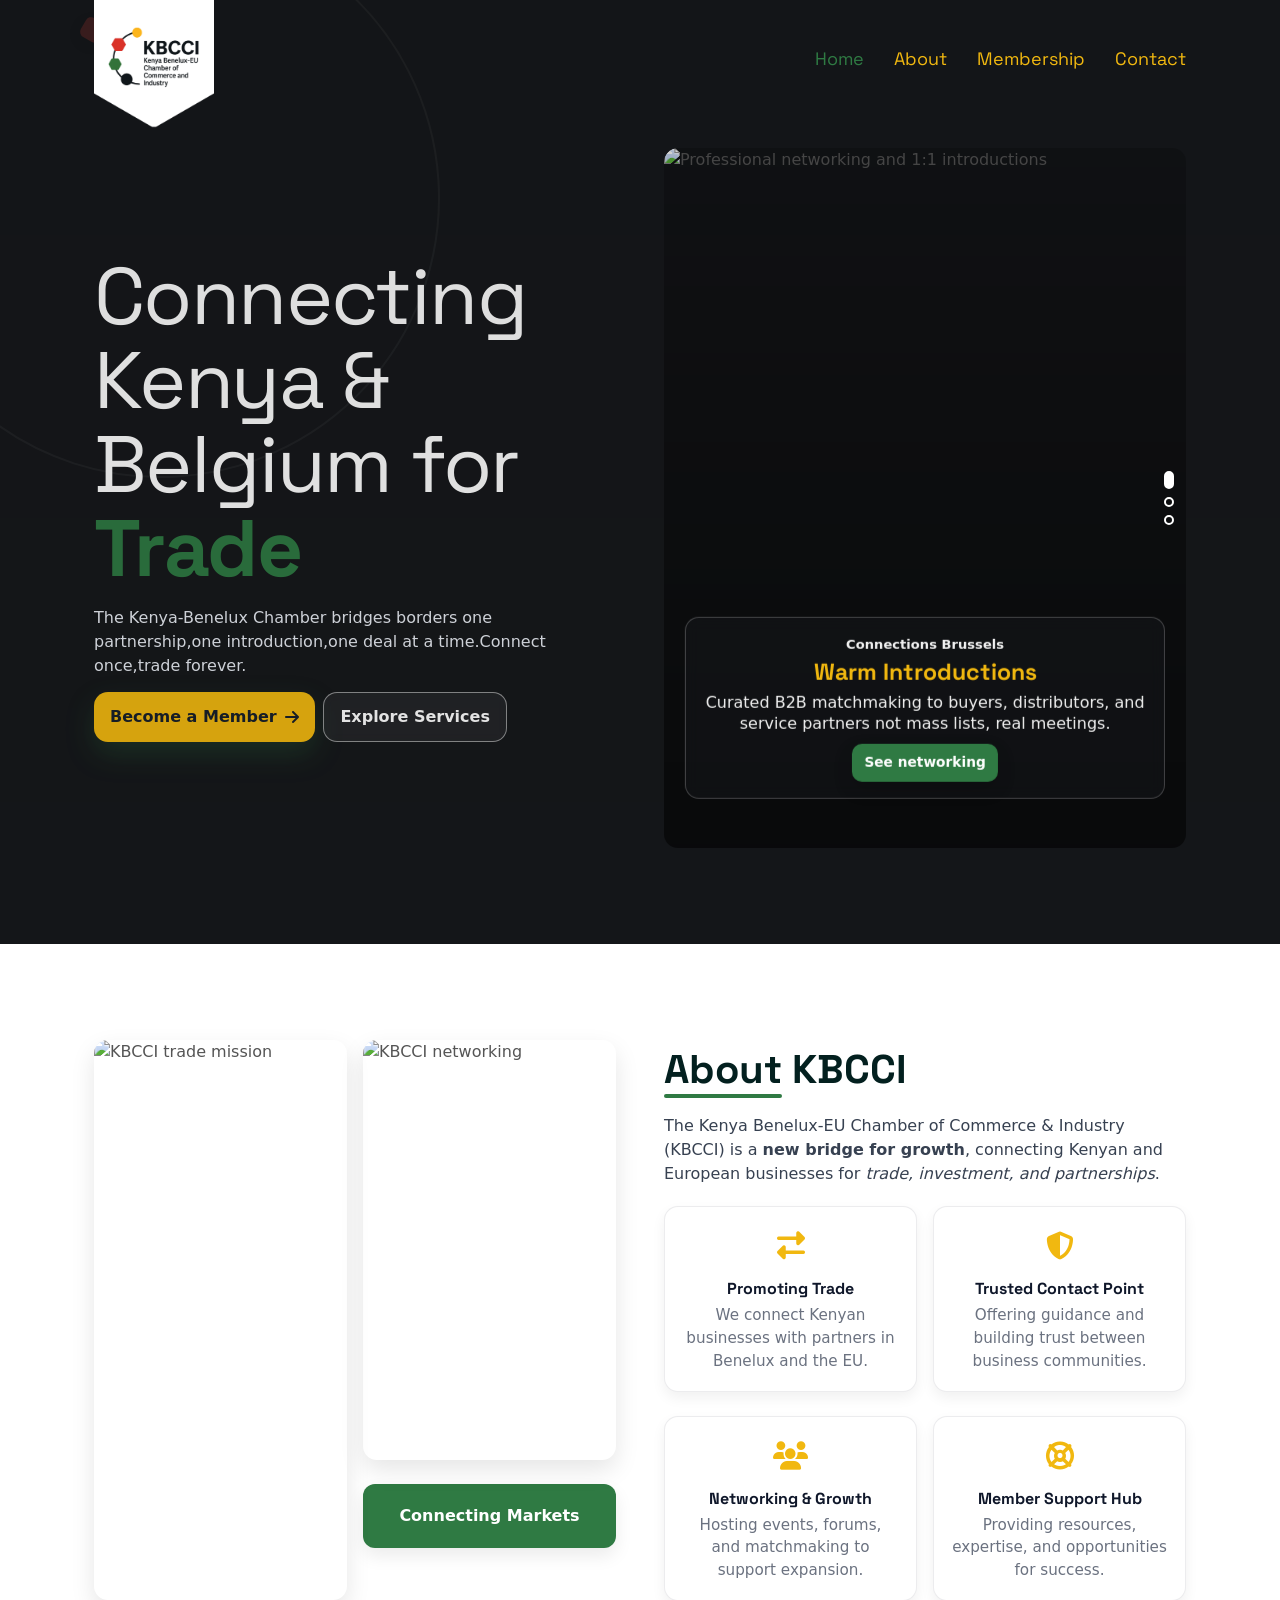
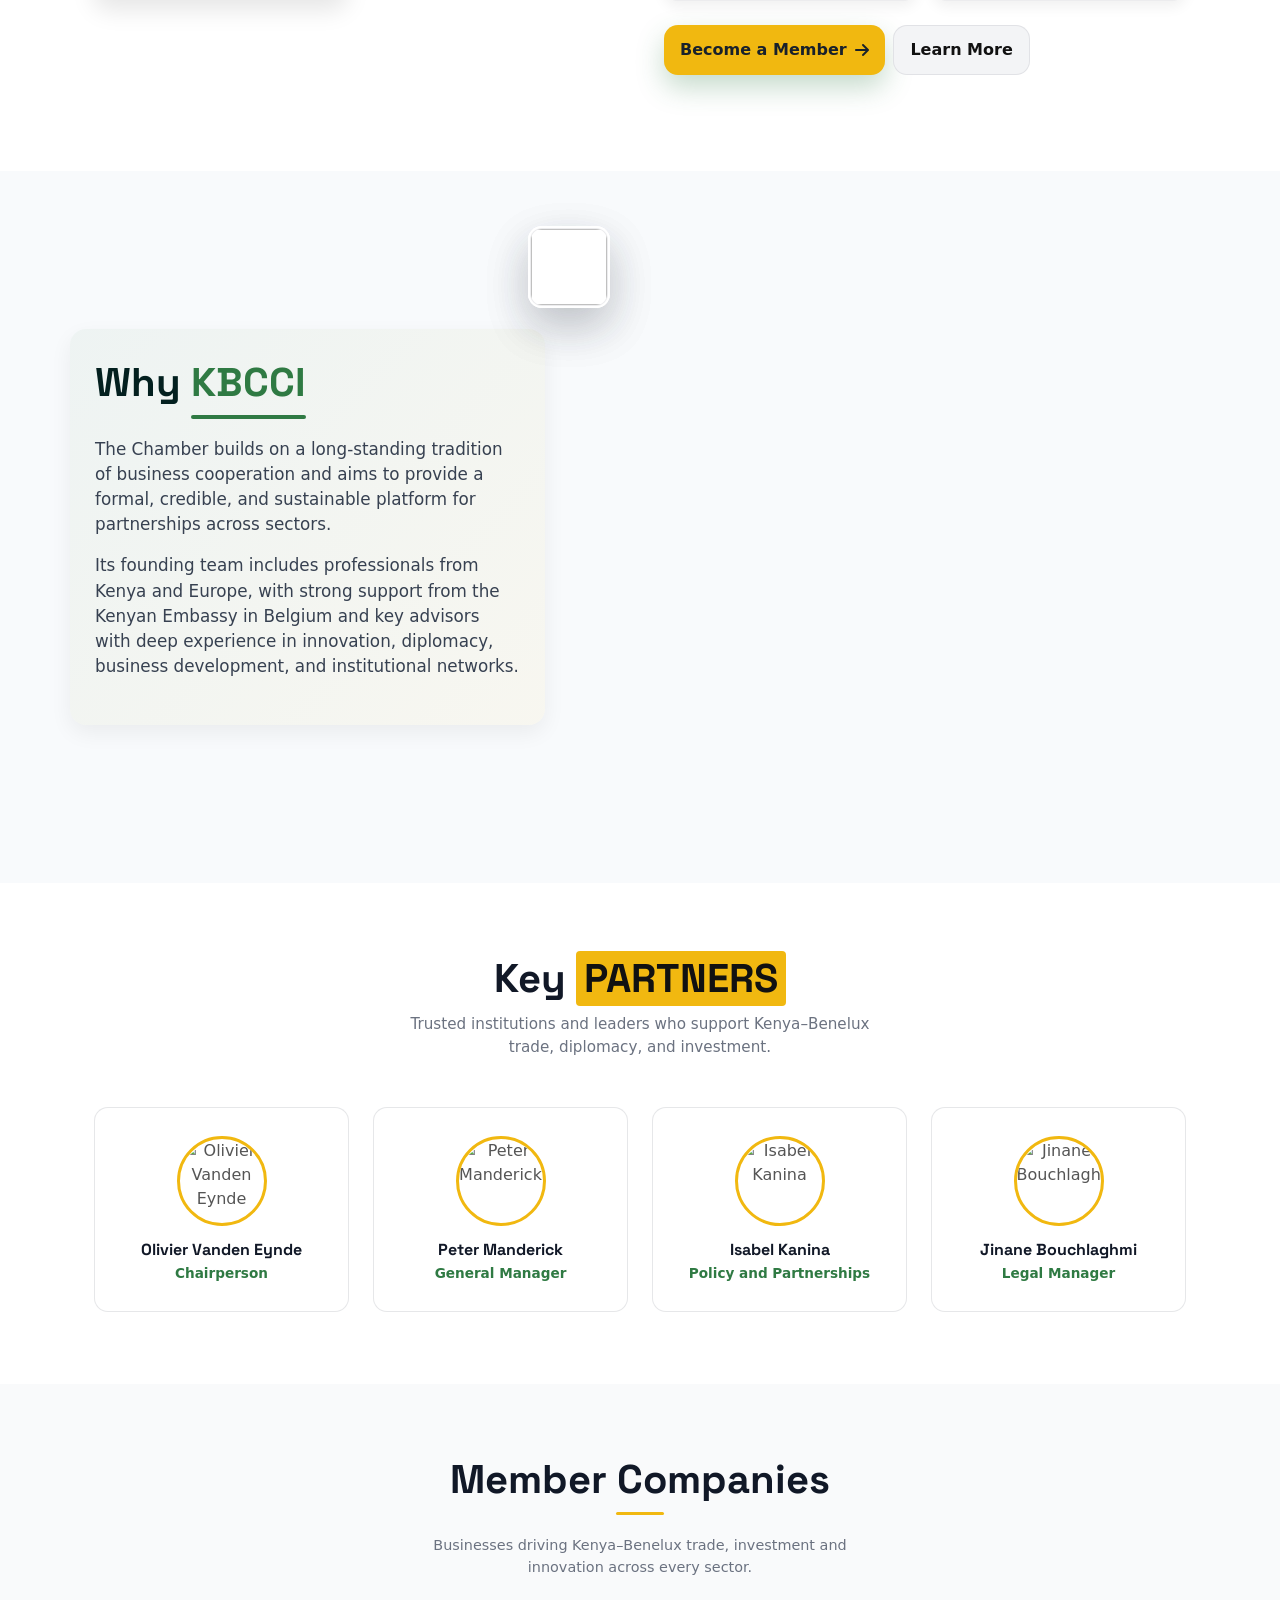
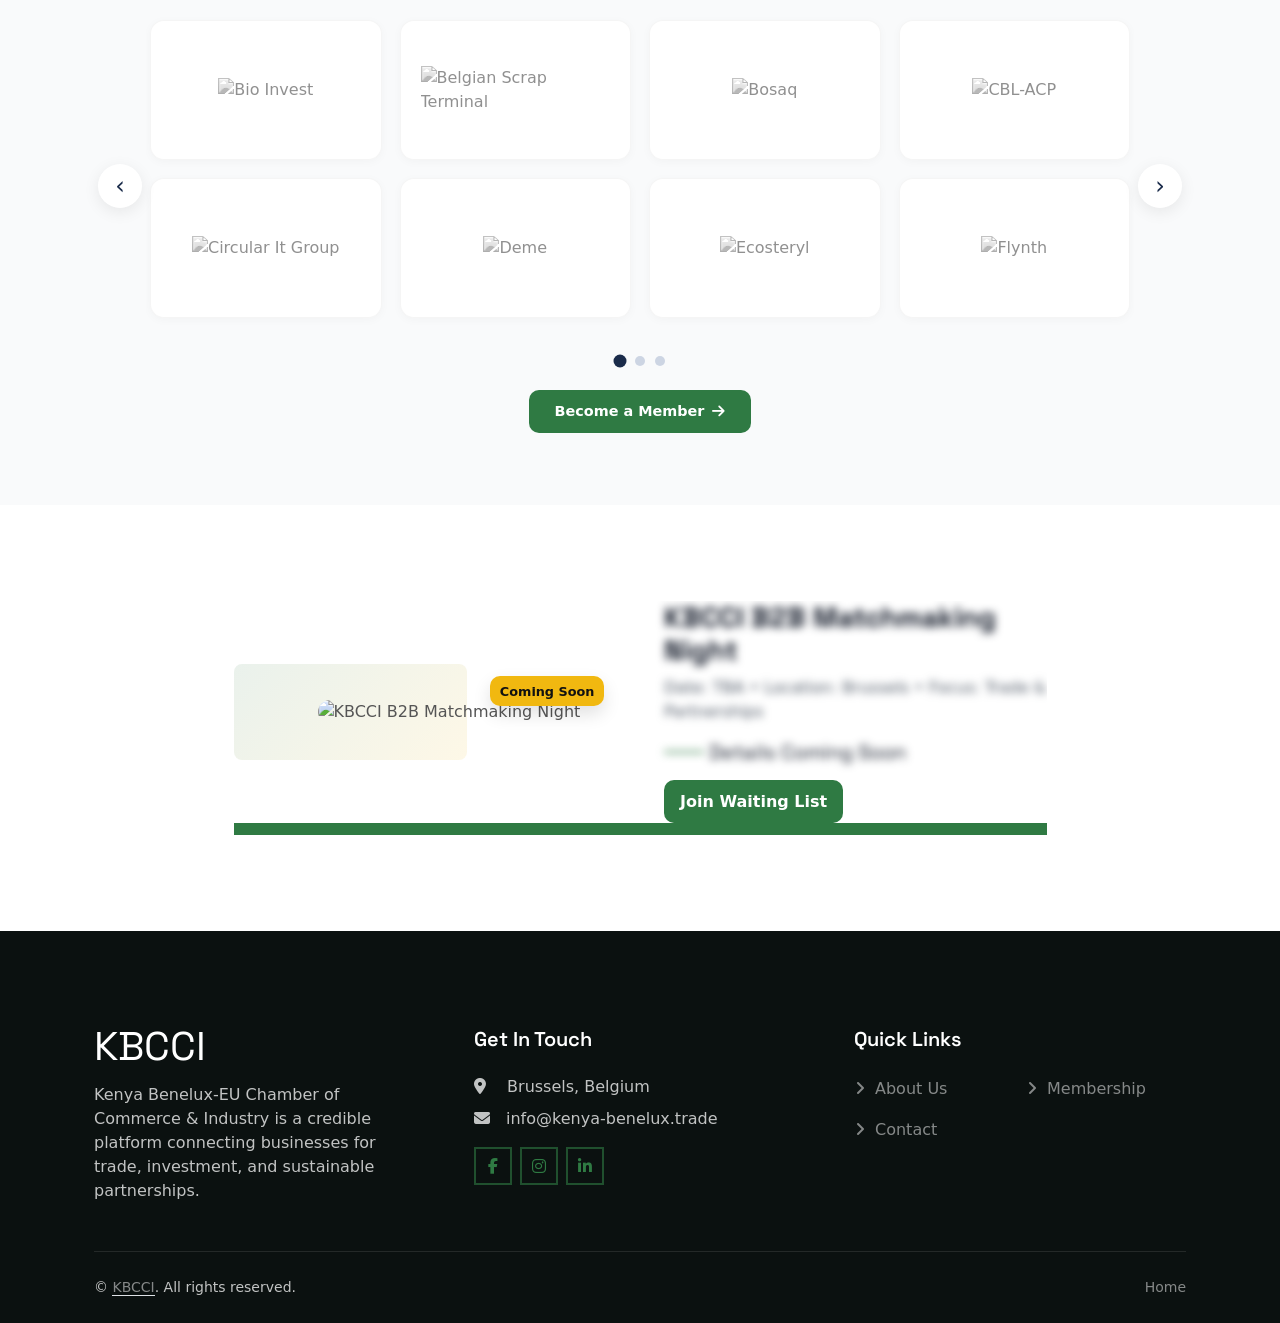
==== commit 94576fb6: "add the global on why kbcci homepage" ====
--- a/index.html
+++ b/index.html
@@ -168,6 +168,107 @@
 
     <!-- KBCCI Homepage Custom Styles -->
     <!-- <link href="css/kbcci-home.css" rel="stylesheet" /> -->
+    <style>
+      .kbcci-global-visual {
+        position: relative;
+        min-height: 460px;
+        height: min(58vw, 520px);
+        overflow: visible;
+        border-radius: 0;
+        background: transparent;
+        box-shadow: none;
+      }
+
+      .kbcci-global-visual canvas {
+        position: absolute;
+        inset: 0;
+        width: 100%;
+        height: 100%;
+        z-index: 8;
+      }
+
+      .kbcci-global-card {
+        position: absolute;
+        left: 0;
+        top: 0;
+        display: grid;
+        place-items: center;
+        width: 82px;
+        height: 82px;
+        padding: 2px;
+        border-radius: 14px;
+        background: rgba(255, 255, 255, 0.93);
+        box-shadow: 0 18px 45px rgba(31, 41, 55, 0.15);
+        backdrop-filter: blur(12px);
+        transform: translate3d(-50%, -50%, 0);
+        transform-origin: 50% 50%;
+        will-change: transform, opacity;
+        pointer-events: none;
+        z-index: 18;
+      }
+
+      .kbcci-global-card__logo {
+        width: 100%;
+        height: 100%;
+        border-radius: 12px;
+        display: grid;
+        place-items: center;
+        background: #ffffff;
+        border: 1px solid rgba(17, 24, 39, 0.08);
+        box-shadow: inset 0 0 0 1px rgba(255, 255, 255, 0.4);
+        overflow: hidden;
+      }
+
+      .kbcci-global-card__logo img {
+        width: 100%;
+        height: 100%;
+        object-fit: contain;
+        display: block;
+      }
+
+      .kbcci-global-label {
+        position: absolute;
+        left: 22px;
+        bottom: 18px;
+        color: rgba(17, 24, 39, 0.58);
+        font-size: 11px;
+        font-weight: 800;
+        letter-spacing: 3px;
+        text-transform: uppercase;
+        z-index: 19;
+      }
+
+      @media (max-width: 991.98px) {
+        .kbcci-global-visual {
+          min-height: 420px;
+          height: 50vh;
+        }
+      }
+
+      @media (max-width: 575.98px) {
+        .kbcci-global-visual {
+          min-height: 360px;
+          height: 380px;
+        }
+
+        .kbcci-global-card {
+          width: 66px;
+          height: 66px;
+          border-radius: 12px;
+        }
+
+        .kbcci-global-card__logo {
+          border-radius: 10px;
+        }
+
+        .kbcci-global-label {
+          left: 16px;
+          bottom: 14px;
+          max-width: calc(100% - 32px);
+          letter-spacing: 2px;
+        }
+      }
+    </style>
   </head>
 
   <body>
@@ -250,8 +351,8 @@
           <div class="col-lg-6 position-relative">
             <h1 class="display-1 kbcci-title mb-3 fade-up">
               Connecting
-              <span class="t-primary" style="color: #2f7a43">Kenya</span> &amp;
-              <span class="t-yellow" style="color: #2f7a43">Belgium</span> for
+              <span class="t-primary" style="color: #fff">Kenya</span> &amp;
+              <span class="t-yellow" style="color: #fff">Belgium</span> for
               <span
                 id="kb-typer"
                 class="swap-words"
@@ -448,7 +549,7 @@
     </div>
     <!-- About End -->
 
-    <!-- Why KBCCI / Mission & Vision -->
+    <!-- Why KBCCI / Global Network -->
     <div class="container-fluid py-5 kbcci-services">
       <div class="container py-5">
         <div class="row g-5 align-items-center">
@@ -467,62 +568,21 @@
             </p>
           </div>
 
-          <div class="col-lg-7">
-            <div class="row g-0">
-              <div class="col-md-6 wow fadeIn" data-wow-delay="0.2s">
-                <div
-                  class="service-item h-100 d-flex flex-column justify-content-center bg-primary"
-                >
-                  <a href="#!" class="service-img position-relative mb-4">
-                    <img
-                      class="img-fluid w-100"
-                      src="https://fx.iguanyalabs.com/images/kbcci/images/img8.jpeg"
-                      alt="Vision"
-                    />
-                  </a>
-                  <h3>
-                    <i class="fa-solid fa-compass-drafting me-1"></i> Vision
-                  </h3>
-                  <p class="mb-0">
-                    To be the leading platform that strengthens trade,
-                    investment, and diplomatic ties between Kenya and the
-                    Benelux/EU. We connect businesses and institutions to the
-                    right partners, provide strategic market intelligence, and
-                    foster trust, innovation, and sustainable cooperation.
-                    Through impactful networking, investment forums, and
-                    knowledge exchange, we aspire to unlock opportunities,
-                    deepen bilateral relations, and contribute to shared
-                    prosperity.
-                  </p>
-                </div>
-              </div>
-
-              <div class="col-md-6 wow fadeIn" data-wow-delay="0.4s">
-                <div
-                  class="service-item h-100 d-flex flex-column justify-content-center bg-light"
-                >
-                  <a href="#!" class="service-img position-relative mb-4">
-                    <img
-                      class="img-fluid w-100"
-                      src="https://fx.iguanyalabs.com/images/kbcci/images/img10.jpeg"
-                      alt="Mission"
-                    />
-                  </a>
-                  <h3><i class="fa-solid fa-bullseye me-1"></i> Mission</h3>
-                  <p class="mb-0">
-                    To empower and connect businesses in Kenya and the
-                    Benelux/EU by fostering trust, facilitating partnerships,
-                    and providing strategic support that drives sustainable
-                    trade, investment, and innovation.
-                  </p>
-                </div>
-              </div>
+          <div class="col-lg-7 wow fadeIn" data-wow-delay="0.2s">
+            <div class="kbcci-global-visual" id="kbcciGlobalVisual">
+              <canvas id="kbcciGlobalCanvas"></canvas>
+              <article class="kbcci-global-card" aria-label="KBCCI member">
+                <div class="kbcci-global-card__logo"><img alt="" /></div>
+              </article>
+              <article class="kbcci-global-card" aria-label="KBCCI member">
+                <div class="kbcci-global-card__logo"><img alt="" /></div>
+              </article>
             </div>
           </div>
         </div>
       </div>
     </div>
-    <!-- Why KBCCI / Mission & Vision End -->
+    <!-- Why KBCCI / Global Network End -->
 
     <!-- Key Partners Section -->
     <div class="container-fluid py-5" style="background: #fff">
@@ -1213,6 +1273,243 @@
     <!-- Template Javascript -->
     <script src="js/main.js"></script>
 
+    <script type="module">
+      import * as THREE from "https://cdn.jsdelivr.net/npm/three@0.160.0/build/three.module.js";
+      import { feature } from "https://cdn.jsdelivr.net/npm/topojson-client@3/+esm";
+
+      const visual = document.getElementById("kbcciGlobalVisual");
+      const canvas = document.getElementById("kbcciGlobalCanvas");
+
+      if (visual && canvas) {
+        const cards = [...visual.querySelectorAll(".kbcci-global-card")];
+        const members = [
+          ["Bio Invest", "https://fx.iguanyalabs.com/images/kbcci/logo/bio-invest.png"],
+          ["Belgian Scrap Terminal", "https://fx.iguanyalabs.com/images/kbcci/logo/belgian-scrap-terminal.png"],
+          ["Bosaq", "https://fx.iguanyalabs.com/images/kbcci/logo/bosaq.png"],
+          ["CBL-ACP", "https://fx.iguanyalabs.com/images/kbcci/logo/CBL-ACP.png"],
+          ["Circular It Group", "https://fx.iguanyalabs.com/images/kbcci/logo/circular-it-group.png"],
+          ["Deme", "https://fx.iguanyalabs.com/images/kbcci/logo/deme.png"],
+          ["Ecosteryl", "https://fx.iguanyalabs.com/images/kbcci/logo/ecosteryl.png"],
+          ["Flynth", "https://fx.iguanyalabs.com/images/kbcci/logo/flynth.png"],
+          ["Ghelamco", "https://fx.iguanyalabs.com/images/kbcci/logo/ghelamco.png"],
+          ["Greenyard", "https://fx.iguanyalabs.com/images/kbcci/logo/greenyard.png"],
+          ["Jules Destooper", "https://fx.iguanyalabs.com/images/kbcci/logo/jules-destooper.png"],
+          ["KENINVEST", "https://fx.iguanyalabs.com/images/kbcci/logo/KENINVEST.png"],
+          ["KEPSA", "https://fx.iguanyalabs.com/images/kbcci/logo/KEPSA.png"],
+          ["Lufthansa Group", "https://fx.iguanyalabs.com/images/kbcci/logo/lufthansa-group.png"],
+          ["Natural State", "https://fx.iguanyalabs.com/images/kbcci/logo/natural-state.png"],
+          ["Odoo", "https://fx.iguanyalabs.com/images/kbcci/logo/odoo.png"],
+          ["Protex Healthcare", "https://fx.iguanyalabs.com/images/kbcci/logo/protex-healthcare.png"],
+          ["Puratos", "https://fx.iguanyalabs.com/images/kbcci/logo/puratos.png"],
+          ["Sirona", "https://fx.iguanyalabs.com/images/kbcci/logo/sirona.png"],
+          ["Televic", "https://fx.iguanyalabs.com/images/kbcci/logo/televic.png"],
+          ["Texaf", "https://fx.iguanyalabs.com/images/kbcci/logo/texaf.png"],
+          ["Vliruos", "https://fx.iguanyalabs.com/images/kbcci/logo/vliruos.png"],
+          ["Vyncke", "https://fx.iguanyalabs.com/images/kbcci/logo/vyncke.png"],
+          ["Zetes", "https://fx.iguanyalabs.com/images/kbcci/logo/zetes.png"]
+        ];
+
+        const scene = new THREE.Scene();
+        const camera = new THREE.PerspectiveCamera(42, 1, 0.1, 100);
+        camera.position.z = 5.35;
+
+        const renderer = new THREE.WebGLRenderer({ canvas, antialias: true, alpha: true });
+        renderer.setPixelRatio(Math.min(window.devicePixelRatio, 2));
+
+        const globeGroup = new THREE.Group();
+        const initialGlobeRotationY = -0.42;
+        const globeSpinSpeed = 0.16;
+        globeGroup.position.x = 0.18;
+        globeGroup.rotation.set(-0.08, initialGlobeRotationY, 0.03);
+        scene.add(globeGroup);
+
+        const radius = 1.72;
+        const globe = new THREE.Mesh(
+          new THREE.SphereGeometry(radius, 96, 96),
+          new THREE.MeshStandardMaterial({
+            color: 0xf3f4f1,
+            roughness: 0.48,
+            metalness: 0.08
+          })
+        );
+        globeGroup.add(globe);
+
+        function drawRing(ctx, ring, width, height) {
+          ring.forEach(([lon, lat], index) => {
+            const x = ((lon + 180) / 360) * width;
+            const y = ((90 - lat) / 180) * height;
+            if (index === 0) {
+              ctx.moveTo(x, y);
+            } else {
+              ctx.lineTo(x, y);
+            }
+          });
+          ctx.closePath();
+        }
+
+        async function addWorldMapTexture() {
+          const response = await fetch("https://cdn.jsdelivr.net/npm/world-atlas@2/land-110m.json");
+          const topology = await response.json();
+          const land = feature(topology, topology.objects.land);
+          const landFeatures = land.type === "FeatureCollection" ? land.features : [land];
+          const textureCanvas = document.createElement("canvas");
+          const textureWidth = 2048;
+          const textureHeight = 1024;
+          textureCanvas.width = textureWidth;
+          textureCanvas.height = textureHeight;
+
+          const ctx = textureCanvas.getContext("2d");
+          ctx.clearRect(0, 0, textureWidth, textureHeight);
+          ctx.fillStyle = "#0f9f95";
+          ctx.strokeStyle = "#05756f";
+          ctx.lineWidth = 2.4;
+
+          landFeatures.forEach(landFeature => {
+            const geometry = landFeature.geometry;
+            const polygons = geometry.type === "Polygon" ? [geometry.coordinates] : geometry.coordinates;
+
+            polygons.forEach(polygon => {
+              ctx.beginPath();
+              polygon.forEach(ring => drawRing(ctx, ring, textureWidth, textureHeight));
+              ctx.fill("evenodd");
+              ctx.stroke();
+            });
+          });
+
+          const texture = new THREE.CanvasTexture(textureCanvas);
+          texture.colorSpace = THREE.SRGBColorSpace;
+          texture.anisotropy = renderer.capabilities.getMaxAnisotropy();
+          texture.needsUpdate = true;
+
+          globeGroup.add(
+            new THREE.Mesh(
+              new THREE.SphereGeometry(radius * 1.014, 128, 128),
+              new THREE.MeshBasicMaterial({
+                map: texture,
+                transparent: true,
+                opacity: 1,
+                alphaTest: 0.05,
+                depthWrite: false,
+                side: THREE.FrontSide
+              })
+            )
+          );
+        }
+
+        addWorldMapTexture().catch(error => {
+          console.warn("Could not load world map texture", error);
+        });
+
+        globeGroup.add(
+          new THREE.Mesh(
+            new THREE.SphereGeometry(radius * 1.01, 96, 96),
+            new THREE.MeshBasicMaterial({
+              color: 0x111111,
+              transparent: true,
+              opacity: 0.12,
+              side: THREE.BackSide
+            })
+          )
+        );
+
+        scene.add(new THREE.AmbientLight(0xffffff, 1.4));
+        const keyLight = new THREE.DirectionalLight(0xffffff, 2.25);
+        keyLight.position.set(-3, 2.8, 4.2);
+        scene.add(keyLight);
+
+        const fillLight = new THREE.DirectionalLight(0xb9d8d4, 1.15);
+        fillLight.position.set(3.6, -0.8, 2.5);
+        scene.add(fillLight);
+
+        const clock = new THREE.Clock();
+        const cardSlots = cards.slice(0, 2).map((el, index) => ({ el, index, memberIndex: -1 }));
+        const projectedCardPosition = new THREE.Vector3();
+        let visualWidth = 1;
+        let visualHeight = 1;
+
+        function smoothstep(edge0, edge1, value) {
+          const x = THREE.MathUtils.clamp((value - edge0) / (edge1 - edge0), 0, 1);
+          return x * x * (3 - 2 * x);
+        }
+
+        function setCardMember(slot, memberIndex) {
+          if (slot.memberIndex === memberIndex) return;
+          const [name, logo] = members[memberIndex];
+          const image = slot.el.querySelector("img");
+          slot.el.setAttribute("aria-label", `${name} KBCCI member`);
+          image.src = logo;
+          image.alt = `${name} logo`;
+          slot.memberIndex = memberIndex;
+        }
+
+        function updateCards(time) {
+          const speed = 0.085;
+
+          cardSlots.forEach(slot => {
+            const raw = time * speed + slot.index * 0.5;
+            const progress = raw % 1;
+            const lap = Math.floor(raw);
+            const memberIndex = (lap * cardSlots.length + slot.index) % members.length;
+            setCardMember(slot, memberIndex);
+
+            const orbitAngle = THREE.MathUtils.lerp(-2.28, -7.16, progress);
+            const orbitRadius = radius * 0.82;
+            const localPoint = new THREE.Vector3(
+              Math.cos(orbitAngle) * orbitRadius,
+              THREE.MathUtils.lerp(-0.42, 0.42, progress) * radius,
+              Math.sin(orbitAngle) * orbitRadius
+            );
+
+            localPoint.applyMatrix4(globeGroup.matrixWorld);
+            projectedCardPosition.copy(localPoint).project(camera);
+
+            const x = (projectedCardPosition.x * 0.5 + 0.5) * visualWidth;
+            const y = (-projectedCardPosition.y * 0.5 + 0.5) * visualHeight;
+            const fadeIn = smoothstep(0.04, 0.28, progress);
+            const fadeOut = 1 - smoothstep(0.72, 0.96, progress);
+            const visibleArc = Math.sin(progress * Math.PI);
+            const backFade = THREE.MathUtils.lerp(0.44, 1, visibleArc);
+            const opacity = fadeIn * fadeOut * backFade;
+            const scale = THREE.MathUtils.lerp(0.7, 1.06, visibleArc);
+
+            slot.el.style.zIndex = String(18 + Math.round(visibleArc * 10));
+            slot.el.style.opacity = opacity.toFixed(3);
+            slot.el.style.transform = `translate3d(${x}px, ${y}px, 0) translate(-50%, -50%) scale(${scale})`;
+          });
+        }
+
+        function resizeGlobalVisual() {
+          const rect = visual.getBoundingClientRect();
+          visualWidth = Math.max(1, rect.width);
+          visualHeight = Math.max(1, rect.height);
+          camera.aspect = visualWidth / visualHeight;
+          camera.position.z = visualWidth < 520 ? 5.8 : 5.35;
+          camera.updateProjectionMatrix();
+          renderer.setSize(visualWidth, visualHeight, false);
+          globeGroup.updateMatrixWorld(true);
+          updateCards(clock.getElapsedTime());
+        }
+
+        function animateGlobalVisual() {
+          requestAnimationFrame(animateGlobalVisual);
+          const elapsed = clock.getElapsedTime();
+          globeGroup.rotation.y = initialGlobeRotationY + elapsed * globeSpinSpeed;
+          globeGroup.updateMatrixWorld(true);
+          updateCards(elapsed);
+          renderer.render(scene, camera);
+        }
+
+        resizeGlobalVisual();
+        animateGlobalVisual();
+
+        if ("ResizeObserver" in window) {
+          new ResizeObserver(resizeGlobalVisual).observe(visual);
+        } else {
+          window.addEventListener("resize", resizeGlobalVisual);
+        }
+      }
+    </script>
+
     <!-- Init WOW (if not already in main.js) -->
     <script>
       if (typeof WOW !== "undefined") {
--- a/css/style.css
+++ b/css/style.css
@@ -2586,31 +2586,28 @@
     height: 360px !important;
   }
 }
-
-/* ---------- Grid Layout: two hexagons side‑by‑side ---------- */
+/* ---------- Grid Layout Container ---------- */
 .hex-grid {
-  display: grid;
-  grid-template-columns: 1fr 1fr;
+  display: flex;
+  justify-content: center;
   align-items: center;
-  gap: 0.5rem;
-  justify-items: center;
-}
-
-/* ---------- Each Hexagon Stack ---------- */
+  padding: 2rem;
+}
+
+/* ---------- Shared Container for Interlocking ---------- */
 .hex-stack {
   position: relative;
+  /* Accommodates both width and height of the combined interlocking shapes */
   width: 100%;
-  max-width: 320px;
-  aspect-ratio: 1 / 1.1547;
-  /* width : height for regular hexagon */
-}
-
-/* ---------- Hexagon Item ---------- */
+  max-width: 540px;
+  aspect-ratio: 1.6 / 1.5;
+}
+
+/* ---------- Base Hexagon Item ---------- */
 .hex-item {
   position: absolute;
-  left: 0;
-  width: 100%;
-  height: 100%;
+  width: 55%; /* Scales hexagons relative to the container */
+  aspect-ratio: 1 / 1.1547; /* Perfect geometric hexagon ratio */
   clip-path: polygon(50% 0%, 100% 25%, 100% 75%, 50% 100%, 0% 75%, 0% 25%);
   overflow: hidden;
   transition:
@@ -2621,19 +2618,18 @@
   backface-visibility: hidden;
 }
 
-/* ---- Top hexagon: sits at the top ---- */
-.hex-top {
+/* ---- Top Left Hexagon ---- */
+.hex-top-left {
   top: 0;
+  left: 0;
   z-index: 2;
-  transform: translateY(0);
-}
-
-/* ---- Bottom hexagon: starts 45% down from the top ---- */
-.hex-bottom {
-  top: 60%;
-  /* 45% overlap with the top hexagon */
+}
+
+/* ---- Bottom Right Hexagon (Interlocks perfectly at 75% X / 37.5% Y) ---- */
+.hex-bottom-right {
+  top: 37.5%;
+  left: 45%;
   z-index: 1;
-  transform: translateY(0);
 }
 
 /* ---------- Images inside hexagons ---------- */
@@ -2642,33 +2638,28 @@
   width: 100%;
   height: 100%;
   object-fit: cover;
-  transition:
-    transform 0.6s cubic-bezier(0.34, 1.56, 0.64, 1),
-    filter 0.5s ease;
-}
-
-/* ---------- Hover Effects ---------- */
-.hex-stack:hover .hex-top {
-  transform: translateY(-4%) scale(1.02);
+  transition: transform 0.6s cubic-bezier(0.34, 1.56, 0.64, 1);
+}
+
+/* ---------- Hover Effects (Triggered individually on hover) ---------- */
+.hex-item:hover {
+  z-index: 5; /* Brings hovered element to the absolute front */
   filter: brightness(1.08) saturate(1.05);
-  z-index: 4;
-}
-
-.hex-stack:hover .hex-bottom {
-  transform: translateY(4%) scale(1.02);
-  filter: brightness(1.08) saturate(1.05);
-  z-index: 3;
-}
-
-.hex-stack:hover .hex-top img {
+}
+
+.hex-top-left:hover {
+  transform: translate(-2%, -2%) scale(1.03);
+}
+
+.hex-bottom-right:hover {
+  transform: translate(2%, 2%) scale(1.03);
+}
+
+.hex-item:hover img {
   transform: scale(1.06);
 }
 
-.hex-stack:hover .hex-bottom img {
-  transform: scale(1.06);
-}
-
-/* ---------- Shadow & Glow ---------- */
+/* ---------- Shadow, Glow & Shine ---------- */
 .hex-item::after {
   content: "";
   position: absolute;
@@ -2680,9 +2671,9 @@
   opacity: 0;
 }
 
-.hex-stack:hover .hex-item::after {
+.hex-item:hover::after {
   opacity: 1;
-  box-shadow: inset 0 0 40px rgba(255, 215, 0, 0.08);
+  box-shadow: inset 0 0 40px rgba(255, 215, 0, 0.12);
 }
 
 .hex-item::before {
@@ -2696,17 +2687,16 @@
   opacity: 0;
 }
 
-.hex-stack:hover .hex-item::before {
+.hex-item:hover::before {
   opacity: 0.6;
   background: radial-gradient(
     circle at 30% 30%,
-    rgba(255, 215, 0, 0.15),
+    rgba(255, 215, 0, 0.2),
     transparent 70%
   );
   filter: blur(12px);
 }
 
-/* ---------- Decorative shine ---------- */
 .hex-item .shine {
   position: absolute;
   inset: 0;
@@ -2725,48 +2715,20 @@
   transition: opacity 0.6s ease;
 }
 
-.hex-stack:hover .hex-item .shine {
+.hex-item:hover .shine {
   opacity: 1;
 }
 
 /* ---------- Responsive ---------- */
-@media (max-width: 900px) {
-  .hex-grid {
-    gap: 1rem;
-  }
-
+@media (max-width: 600px) {
   .hex-stack {
-    max-width: 240px;
-  }
-  .hex-bottom {
-    top: 0;
-  }
-}
-@media (max-width: 700px) {
-  .hex-grid {
-    gap: 1rem;
-  }
-
+    max-width: 360px;
+  }
+}
+
+@media (max-width: 400px) {
   .hex-stack {
-    max-width: 240px;
-  }
-  .hex-bottom {
-    top: 0;
-  }
-}
-
-@media (max-width: 480px) {
-  .hex-grid {
-    grid-template-columns: 1fr;
-    gap: 2.5rem;
-  }
-
-  .hex-stack {
-    max-width: 280px;
-  }
-
-  .kbcci-card {
-    padding: 1.5rem 1rem;
+    max-width: 290px;
   }
 }
 
@@ -2774,8 +2736,6 @@
 @media (prefers-reduced-motion: reduce) {
   .hex-item,
   .hex-item img,
-  .hex-stack:hover .hex-top,
-  .hex-stack:hover .hex-bottom,
   .hex-item::after,
   .hex-item::before,
   .hex-item .shine {
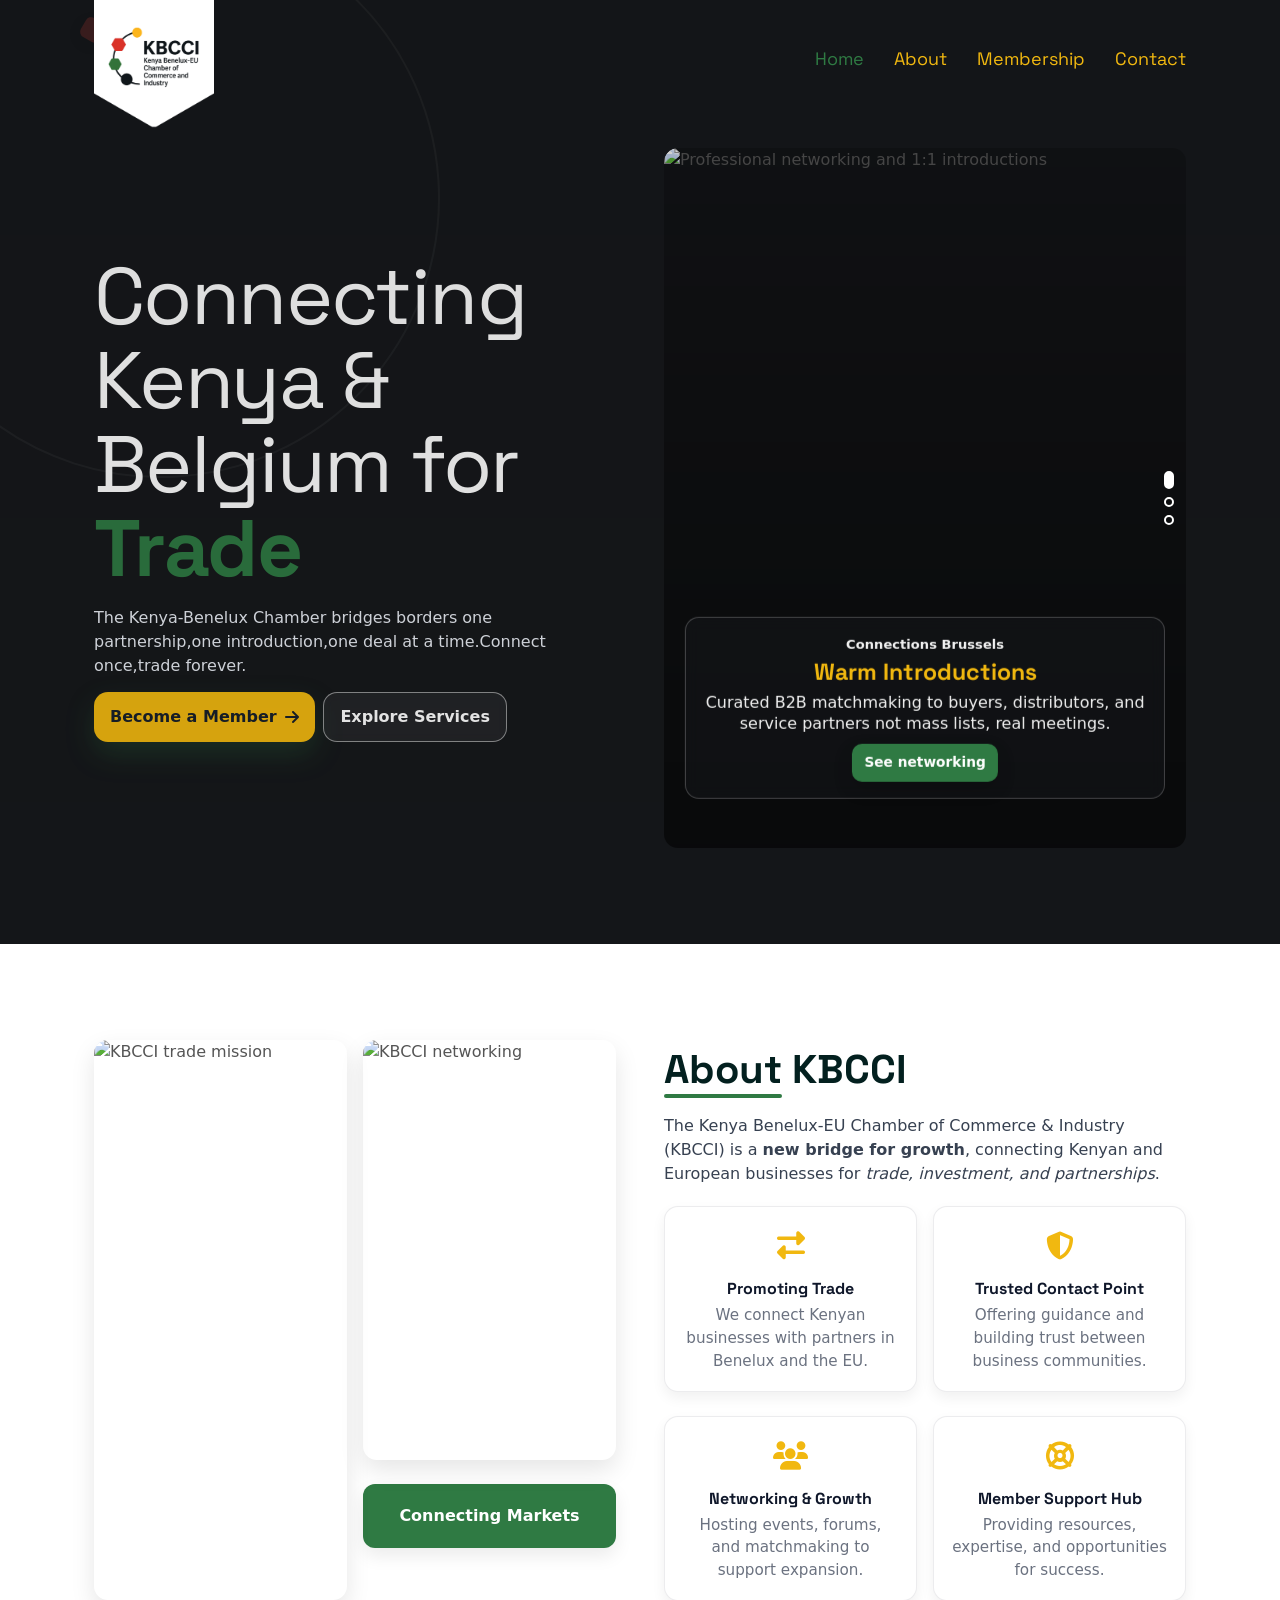
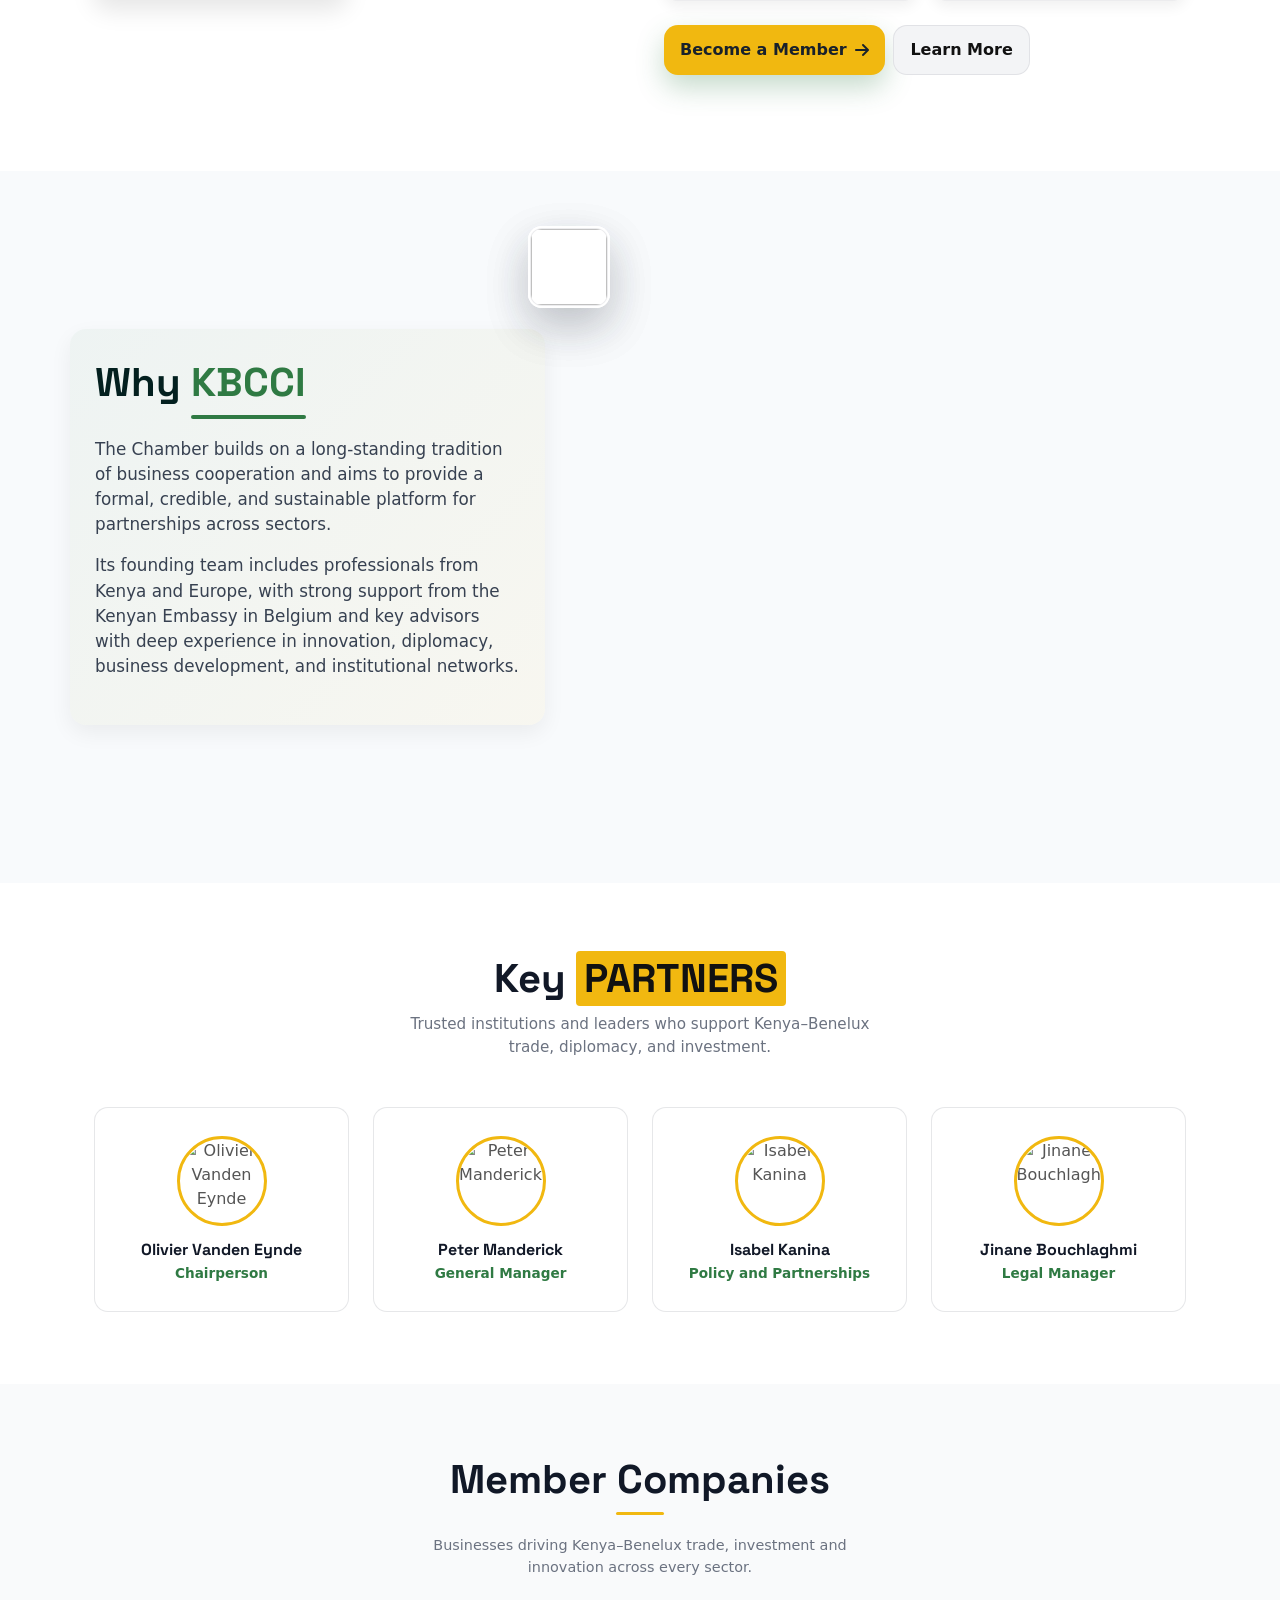
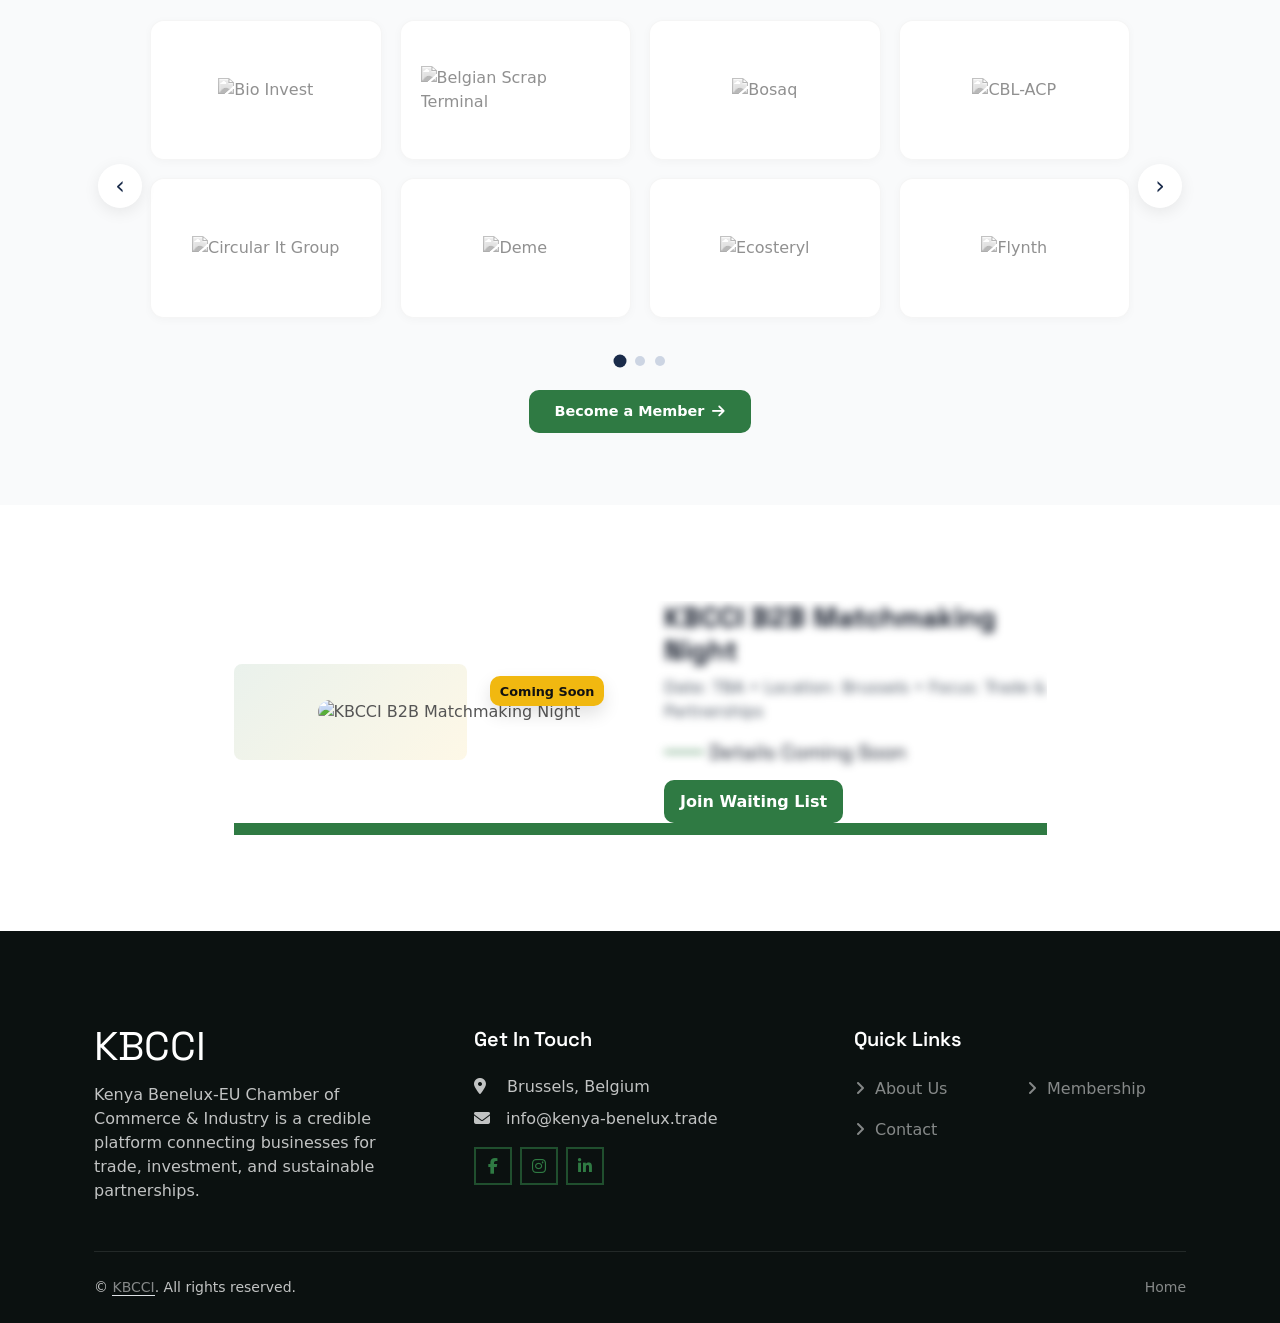
==== commit 11d061cc: "feat: adjusting the globe files" ====
--- a/index.html
+++ b/index.html
@@ -165,110 +165,6 @@
     <!-- Bootstrap & Main Styles -->
     <link href="css/bootstrap.min.css" rel="stylesheet" />
     <link href="css/style.css" rel="stylesheet" />
-
-    <!-- KBCCI Homepage Custom Styles -->
-    <!-- <link href="css/kbcci-home.css" rel="stylesheet" /> -->
-    <style>
-      .kbcci-global-visual {
-        position: relative;
-        min-height: 460px;
-        height: min(58vw, 520px);
-        overflow: visible;
-        border-radius: 0;
-        background: transparent;
-        box-shadow: none;
-      }
-
-      .kbcci-global-visual canvas {
-        position: absolute;
-        inset: 0;
-        width: 100%;
-        height: 100%;
-        z-index: 8;
-      }
-
-      .kbcci-global-card {
-        position: absolute;
-        left: 0;
-        top: 0;
-        display: grid;
-        place-items: center;
-        width: 82px;
-        height: 82px;
-        padding: 2px;
-        border-radius: 14px;
-        background: rgba(255, 255, 255, 0.93);
-        box-shadow: 0 18px 45px rgba(31, 41, 55, 0.15);
-        backdrop-filter: blur(12px);
-        transform: translate3d(-50%, -50%, 0);
-        transform-origin: 50% 50%;
-        will-change: transform, opacity;
-        pointer-events: none;
-        z-index: 18;
-      }
-
-      .kbcci-global-card__logo {
-        width: 100%;
-        height: 100%;
-        border-radius: 12px;
-        display: grid;
-        place-items: center;
-        background: #ffffff;
-        border: 1px solid rgba(17, 24, 39, 0.08);
-        box-shadow: inset 0 0 0 1px rgba(255, 255, 255, 0.4);
-        overflow: hidden;
-      }
-
-      .kbcci-global-card__logo img {
-        width: 100%;
-        height: 100%;
-        object-fit: contain;
-        display: block;
-      }
-
-      .kbcci-global-label {
-        position: absolute;
-        left: 22px;
-        bottom: 18px;
-        color: rgba(17, 24, 39, 0.58);
-        font-size: 11px;
-        font-weight: 800;
-        letter-spacing: 3px;
-        text-transform: uppercase;
-        z-index: 19;
-      }
-
-      @media (max-width: 991.98px) {
-        .kbcci-global-visual {
-          min-height: 420px;
-          height: 50vh;
-        }
-      }
-
-      @media (max-width: 575.98px) {
-        .kbcci-global-visual {
-          min-height: 360px;
-          height: 380px;
-        }
-
-        .kbcci-global-card {
-          width: 66px;
-          height: 66px;
-          border-radius: 12px;
-        }
-
-        .kbcci-global-card__logo {
-          border-radius: 10px;
-        }
-
-        .kbcci-global-label {
-          left: 16px;
-          bottom: 14px;
-          max-width: calc(100% - 32px);
-          letter-spacing: 2px;
-        }
-      }
-    </style>
   </head>
 
   <body>
@@ -1272,244 +1168,7 @@
 
     <!-- Template Javascript -->
     <script src="js/main.js"></script>
-
-    <script type="module">
-      import * as THREE from "https://cdn.jsdelivr.net/npm/three@0.160.0/build/three.module.js";
-      import { feature } from "https://cdn.jsdelivr.net/npm/topojson-client@3/+esm";
-
-      const visual = document.getElementById("kbcciGlobalVisual");
-      const canvas = document.getElementById("kbcciGlobalCanvas");
-
-      if (visual && canvas) {
-        const cards = [...visual.querySelectorAll(".kbcci-global-card")];
-        const members = [
-          ["Bio Invest", "https://fx.iguanyalabs.com/images/kbcci/logo/bio-invest.png"],
-          ["Belgian Scrap Terminal", "https://fx.iguanyalabs.com/images/kbcci/logo/belgian-scrap-terminal.png"],
-          ["Bosaq", "https://fx.iguanyalabs.com/images/kbcci/logo/bosaq.png"],
-          ["CBL-ACP", "https://fx.iguanyalabs.com/images/kbcci/logo/CBL-ACP.png"],
-          ["Circular It Group", "https://fx.iguanyalabs.com/images/kbcci/logo/circular-it-group.png"],
-          ["Deme", "https://fx.iguanyalabs.com/images/kbcci/logo/deme.png"],
-          ["Ecosteryl", "https://fx.iguanyalabs.com/images/kbcci/logo/ecosteryl.png"],
-          ["Flynth", "https://fx.iguanyalabs.com/images/kbcci/logo/flynth.png"],
-          ["Ghelamco", "https://fx.iguanyalabs.com/images/kbcci/logo/ghelamco.png"],
-          ["Greenyard", "https://fx.iguanyalabs.com/images/kbcci/logo/greenyard.png"],
-          ["Jules Destooper", "https://fx.iguanyalabs.com/images/kbcci/logo/jules-destooper.png"],
-          ["KENINVEST", "https://fx.iguanyalabs.com/images/kbcci/logo/KENINVEST.png"],
-          ["KEPSA", "https://fx.iguanyalabs.com/images/kbcci/logo/KEPSA.png"],
-          ["Lufthansa Group", "https://fx.iguanyalabs.com/images/kbcci/logo/lufthansa-group.png"],
-          ["Natural State", "https://fx.iguanyalabs.com/images/kbcci/logo/natural-state.png"],
-          ["Odoo", "https://fx.iguanyalabs.com/images/kbcci/logo/odoo.png"],
-          ["Protex Healthcare", "https://fx.iguanyalabs.com/images/kbcci/logo/protex-healthcare.png"],
-          ["Puratos", "https://fx.iguanyalabs.com/images/kbcci/logo/puratos.png"],
-          ["Sirona", "https://fx.iguanyalabs.com/images/kbcci/logo/sirona.png"],
-          ["Televic", "https://fx.iguanyalabs.com/images/kbcci/logo/televic.png"],
-          ["Texaf", "https://fx.iguanyalabs.com/images/kbcci/logo/texaf.png"],
-          ["Vliruos", "https://fx.iguanyalabs.com/images/kbcci/logo/vliruos.png"],
-          ["Vyncke", "https://fx.iguanyalabs.com/images/kbcci/logo/vyncke.png"],
-          ["Zetes", "https://fx.iguanyalabs.com/images/kbcci/logo/zetes.png"]
-        ];
-
-        const scene = new THREE.Scene();
-        const camera = new THREE.PerspectiveCamera(42, 1, 0.1, 100);
-        camera.position.z = 5.35;
-
-        const renderer = new THREE.WebGLRenderer({ canvas, antialias: true, alpha: true });
-        renderer.setPixelRatio(Math.min(window.devicePixelRatio, 2));
-
-        const globeGroup = new THREE.Group();
-        const initialGlobeRotationY = -0.42;
-        const globeSpinSpeed = 0.16;
-        globeGroup.position.x = 0.18;
-        globeGroup.rotation.set(-0.08, initialGlobeRotationY, 0.03);
-        scene.add(globeGroup);
-
-        const radius = 1.72;
-        const globe = new THREE.Mesh(
-          new THREE.SphereGeometry(radius, 96, 96),
-          new THREE.MeshStandardMaterial({
-            color: 0xf3f4f1,
-            roughness: 0.48,
-            metalness: 0.08
-          })
-        );
-        globeGroup.add(globe);
-
-        function drawRing(ctx, ring, width, height) {
-          ring.forEach(([lon, lat], index) => {
-            const x = ((lon + 180) / 360) * width;
-            const y = ((90 - lat) / 180) * height;
-            if (index === 0) {
-              ctx.moveTo(x, y);
-            } else {
-              ctx.lineTo(x, y);
-            }
-          });
-          ctx.closePath();
-        }
-
-        async function addWorldMapTexture() {
-          const response = await fetch("https://cdn.jsdelivr.net/npm/world-atlas@2/land-110m.json");
-          const topology = await response.json();
-          const land = feature(topology, topology.objects.land);
-          const landFeatures = land.type === "FeatureCollection" ? land.features : [land];
-          const textureCanvas = document.createElement("canvas");
-          const textureWidth = 2048;
-          const textureHeight = 1024;
-          textureCanvas.width = textureWidth;
-          textureCanvas.height = textureHeight;
-
-          const ctx = textureCanvas.getContext("2d");
-          ctx.clearRect(0, 0, textureWidth, textureHeight);
-          ctx.fillStyle = "#0f9f95";
-          ctx.strokeStyle = "#05756f";
-          ctx.lineWidth = 2.4;
-
-          landFeatures.forEach(landFeature => {
-            const geometry = landFeature.geometry;
-            const polygons = geometry.type === "Polygon" ? [geometry.coordinates] : geometry.coordinates;
-
-            polygons.forEach(polygon => {
-              ctx.beginPath();
-              polygon.forEach(ring => drawRing(ctx, ring, textureWidth, textureHeight));
-              ctx.fill("evenodd");
-              ctx.stroke();
-            });
-          });
-
-          const texture = new THREE.CanvasTexture(textureCanvas);
-          texture.colorSpace = THREE.SRGBColorSpace;
-          texture.anisotropy = renderer.capabilities.getMaxAnisotropy();
-          texture.needsUpdate = true;
-
-          globeGroup.add(
-            new THREE.Mesh(
-              new THREE.SphereGeometry(radius * 1.014, 128, 128),
-              new THREE.MeshBasicMaterial({
-                map: texture,
-                transparent: true,
-                opacity: 1,
-                alphaTest: 0.05,
-                depthWrite: false,
-                side: THREE.FrontSide
-              })
-            )
-          );
-        }
-
-        addWorldMapTexture().catch(error => {
-          console.warn("Could not load world map texture", error);
-        });
-
-        globeGroup.add(
-          new THREE.Mesh(
-            new THREE.SphereGeometry(radius * 1.01, 96, 96),
-            new THREE.MeshBasicMaterial({
-              color: 0x111111,
-              transparent: true,
-              opacity: 0.12,
-              side: THREE.BackSide
-            })
-          )
-        );
-
-        scene.add(new THREE.AmbientLight(0xffffff, 1.4));
-        const keyLight = new THREE.DirectionalLight(0xffffff, 2.25);
-        keyLight.position.set(-3, 2.8, 4.2);
-        scene.add(keyLight);
-
-        const fillLight = new THREE.DirectionalLight(0xb9d8d4, 1.15);
-        fillLight.position.set(3.6, -0.8, 2.5);
-        scene.add(fillLight);
-
-        const clock = new THREE.Clock();
-        const cardSlots = cards.slice(0, 2).map((el, index) => ({ el, index, memberIndex: -1 }));
-        const projectedCardPosition = new THREE.Vector3();
-        let visualWidth = 1;
-        let visualHeight = 1;
-
-        function smoothstep(edge0, edge1, value) {
-          const x = THREE.MathUtils.clamp((value - edge0) / (edge1 - edge0), 0, 1);
-          return x * x * (3 - 2 * x);
-        }
-
-        function setCardMember(slot, memberIndex) {
-          if (slot.memberIndex === memberIndex) return;
-          const [name, logo] = members[memberIndex];
-          const image = slot.el.querySelector("img");
-          slot.el.setAttribute("aria-label", `${name} KBCCI member`);
-          image.src = logo;
-          image.alt = `${name} logo`;
-          slot.memberIndex = memberIndex;
-        }
-
-        function updateCards(time) {
-          const speed = 0.085;
-
-          cardSlots.forEach(slot => {
-            const raw = time * speed + slot.index * 0.5;
-            const progress = raw % 1;
-            const lap = Math.floor(raw);
-            const memberIndex = (lap * cardSlots.length + slot.index) % members.length;
-            setCardMember(slot, memberIndex);
-
-            const orbitAngle = THREE.MathUtils.lerp(-2.28, -7.16, progress);
-            const orbitRadius = radius * 0.82;
-            const localPoint = new THREE.Vector3(
-              Math.cos(orbitAngle) * orbitRadius,
-              THREE.MathUtils.lerp(-0.42, 0.42, progress) * radius,
-              Math.sin(orbitAngle) * orbitRadius
-            );
-
-            localPoint.applyMatrix4(globeGroup.matrixWorld);
-            projectedCardPosition.copy(localPoint).project(camera);
-
-            const x = (projectedCardPosition.x * 0.5 + 0.5) * visualWidth;
-            const y = (-projectedCardPosition.y * 0.5 + 0.5) * visualHeight;
-            const fadeIn = smoothstep(0.04, 0.28, progress);
-            const fadeOut = 1 - smoothstep(0.72, 0.96, progress);
-            const visibleArc = Math.sin(progress * Math.PI);
-            const backFade = THREE.MathUtils.lerp(0.44, 1, visibleArc);
-            const opacity = fadeIn * fadeOut * backFade;
-            const scale = THREE.MathUtils.lerp(0.7, 1.06, visibleArc);
-
-            slot.el.style.zIndex = String(18 + Math.round(visibleArc * 10));
-            slot.el.style.opacity = opacity.toFixed(3);
-            slot.el.style.transform = `translate3d(${x}px, ${y}px, 0) translate(-50%, -50%) scale(${scale})`;
-          });
-        }
-
-        function resizeGlobalVisual() {
-          const rect = visual.getBoundingClientRect();
-          visualWidth = Math.max(1, rect.width);
-          visualHeight = Math.max(1, rect.height);
-          camera.aspect = visualWidth / visualHeight;
-          camera.position.z = visualWidth < 520 ? 5.8 : 5.35;
-          camera.updateProjectionMatrix();
-          renderer.setSize(visualWidth, visualHeight, false);
-          globeGroup.updateMatrixWorld(true);
-          updateCards(clock.getElapsedTime());
-        }
-
-        function animateGlobalVisual() {
-          requestAnimationFrame(animateGlobalVisual);
-          const elapsed = clock.getElapsedTime();
-          globeGroup.rotation.y = initialGlobeRotationY + elapsed * globeSpinSpeed;
-          globeGroup.updateMatrixWorld(true);
-          updateCards(elapsed);
-          renderer.render(scene, camera);
-        }
-
-        resizeGlobalVisual();
-        animateGlobalVisual();
-
-        if ("ResizeObserver" in window) {
-          new ResizeObserver(resizeGlobalVisual).observe(visual);
-        } else {
-          window.addEventListener("resize", resizeGlobalVisual);
-        }
-      }
-    </script>
-
+    <script type="module" src="js/globe.js"></script>
     <!-- Init WOW (if not already in main.js) -->
     <script>
       if (typeof WOW !== "undefined") {
--- a/css/style.css
+++ b/css/style.css
@@ -2743,3 +2743,104 @@
     animation-duration: 0.01ms !important;
   }
 }
+
+/* Global Map  */
+.kbcci-global-visual {
+  position: relative;
+  min-height: 460px;
+  height: min(58vw, 520px);
+  overflow: visible;
+  border-radius: 0;
+  background: transparent;
+  box-shadow: none;
+}
+
+.kbcci-global-visual canvas {
+  position: absolute;
+  inset: 0;
+  width: 100%;
+  height: 100%;
+  z-index: 8;
+}
+
+.kbcci-global-card {
+  position: absolute;
+  left: 0;
+  top: 0;
+  display: grid;
+  place-items: center;
+  width: 82px;
+  height: 82px;
+  padding: 2px;
+  border-radius: 14px;
+  background: rgba(255, 255, 255, 0.93);
+  box-shadow: 0 18px 45px rgba(31, 41, 55, 0.15);
+  backdrop-filter: blur(12px);
+  transform: translate3d(-50%, -50%, 0);
+  transform-origin: 50% 50%;
+  will-change: transform, opacity;
+  pointer-events: none;
+  z-index: 18;
+}
+
+.kbcci-global-card__logo {
+  width: 100%;
+  height: 100%;
+  border-radius: 12px;
+  display: grid;
+  place-items: center;
+  background: #ffffff;
+  border: 1px solid rgba(17, 24, 39, 0.08);
+  box-shadow: inset 0 0 0 1px rgba(255, 255, 255, 0.4);
+  overflow: hidden;
+}
+
+.kbcci-global-card__logo img {
+  width: 100%;
+  height: 100%;
+  object-fit: contain;
+  display: block;
+}
+
+.kbcci-global-label {
+  position: absolute;
+  left: 22px;
+  bottom: 18px;
+  color: rgba(17, 24, 39, 0.58);
+  font-size: 11px;
+  font-weight: 800;
+  letter-spacing: 3px;
+  text-transform: uppercase;
+  z-index: 19;
+}
+
+@media (max-width: 991.98px) {
+  .kbcci-global-visual {
+    min-height: 420px;
+    height: 50vh;
+  }
+}
+
+@media (max-width: 575.98px) {
+  .kbcci-global-visual {
+    min-height: 360px;
+    height: 380px;
+  }
+
+  .kbcci-global-card {
+    width: 66px;
+    height: 66px;
+    border-radius: 12px;
+  }
+
+  .kbcci-global-card__logo {
+    border-radius: 10px;
+  }
+
+  .kbcci-global-label {
+    left: 16px;
+    bottom: 14px;
+    max-width: calc(100% - 32px);
+    letter-spacing: 2px;
+  }
+}
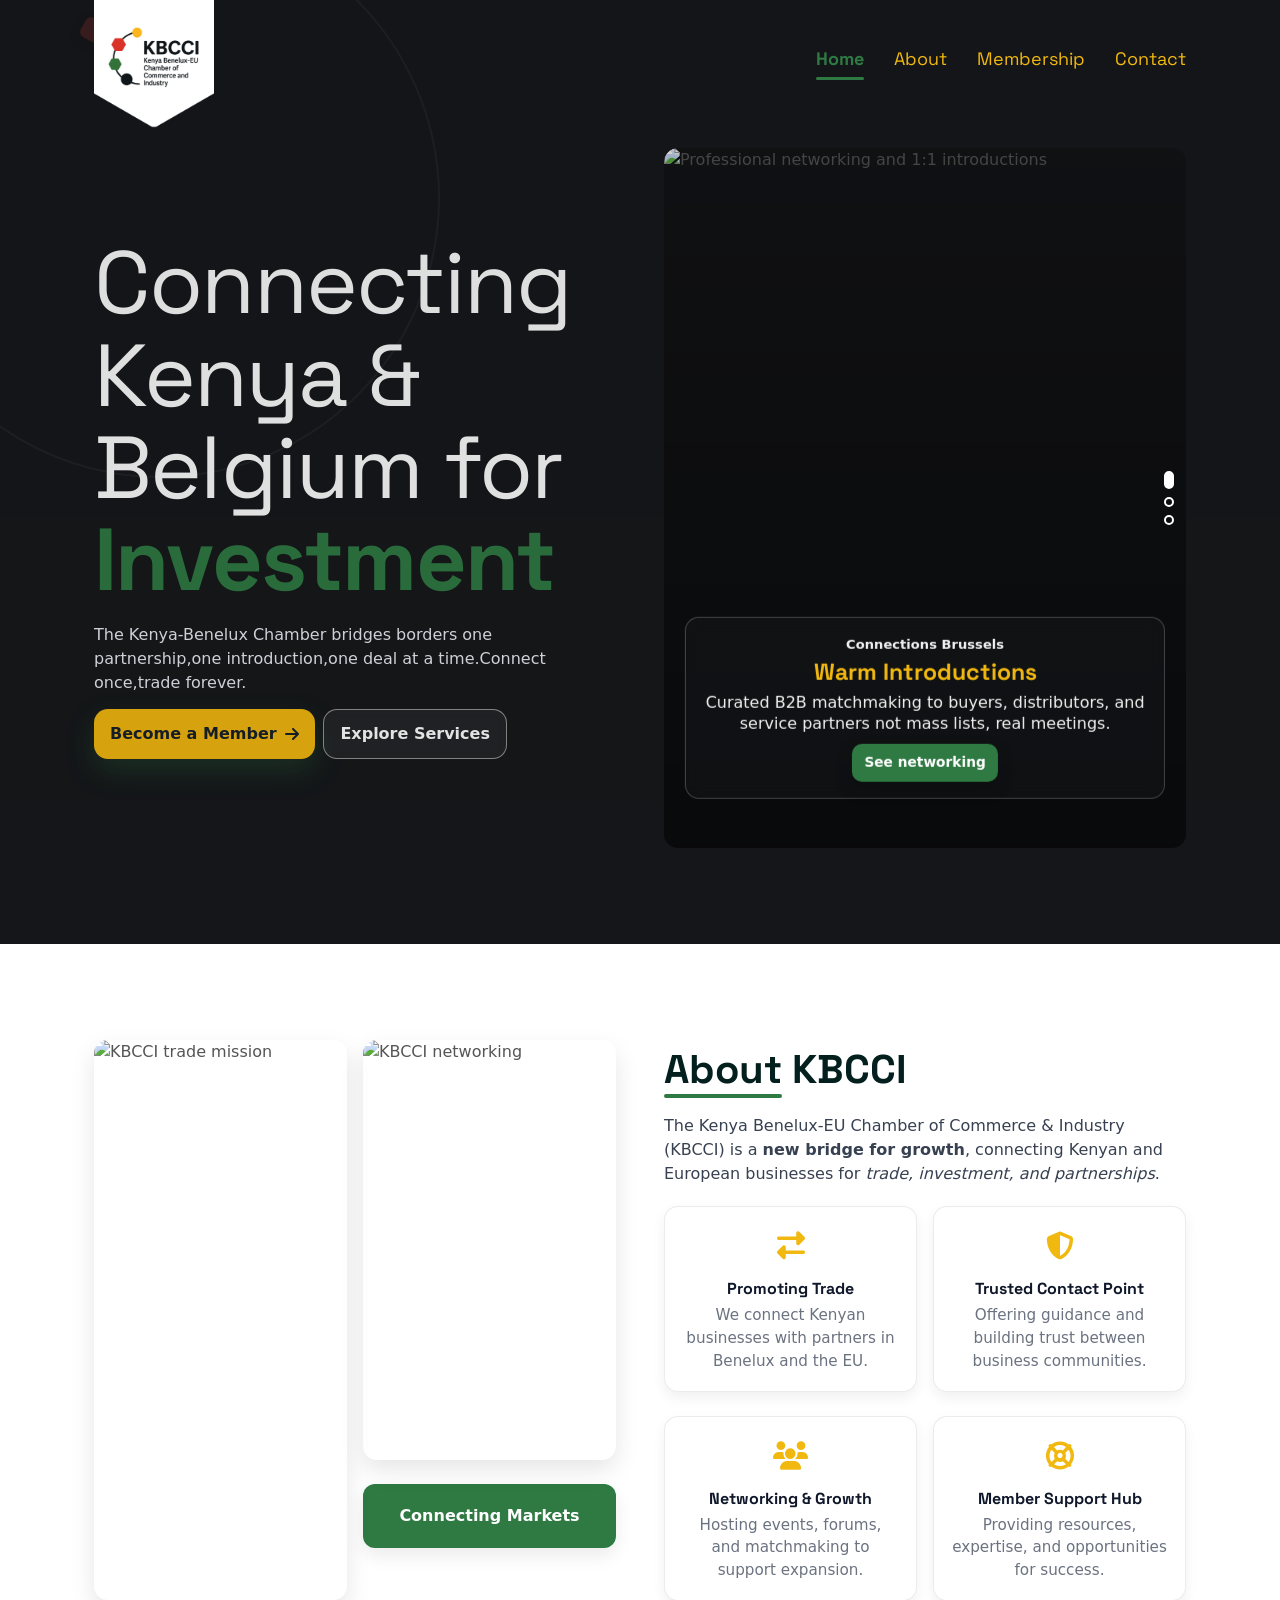
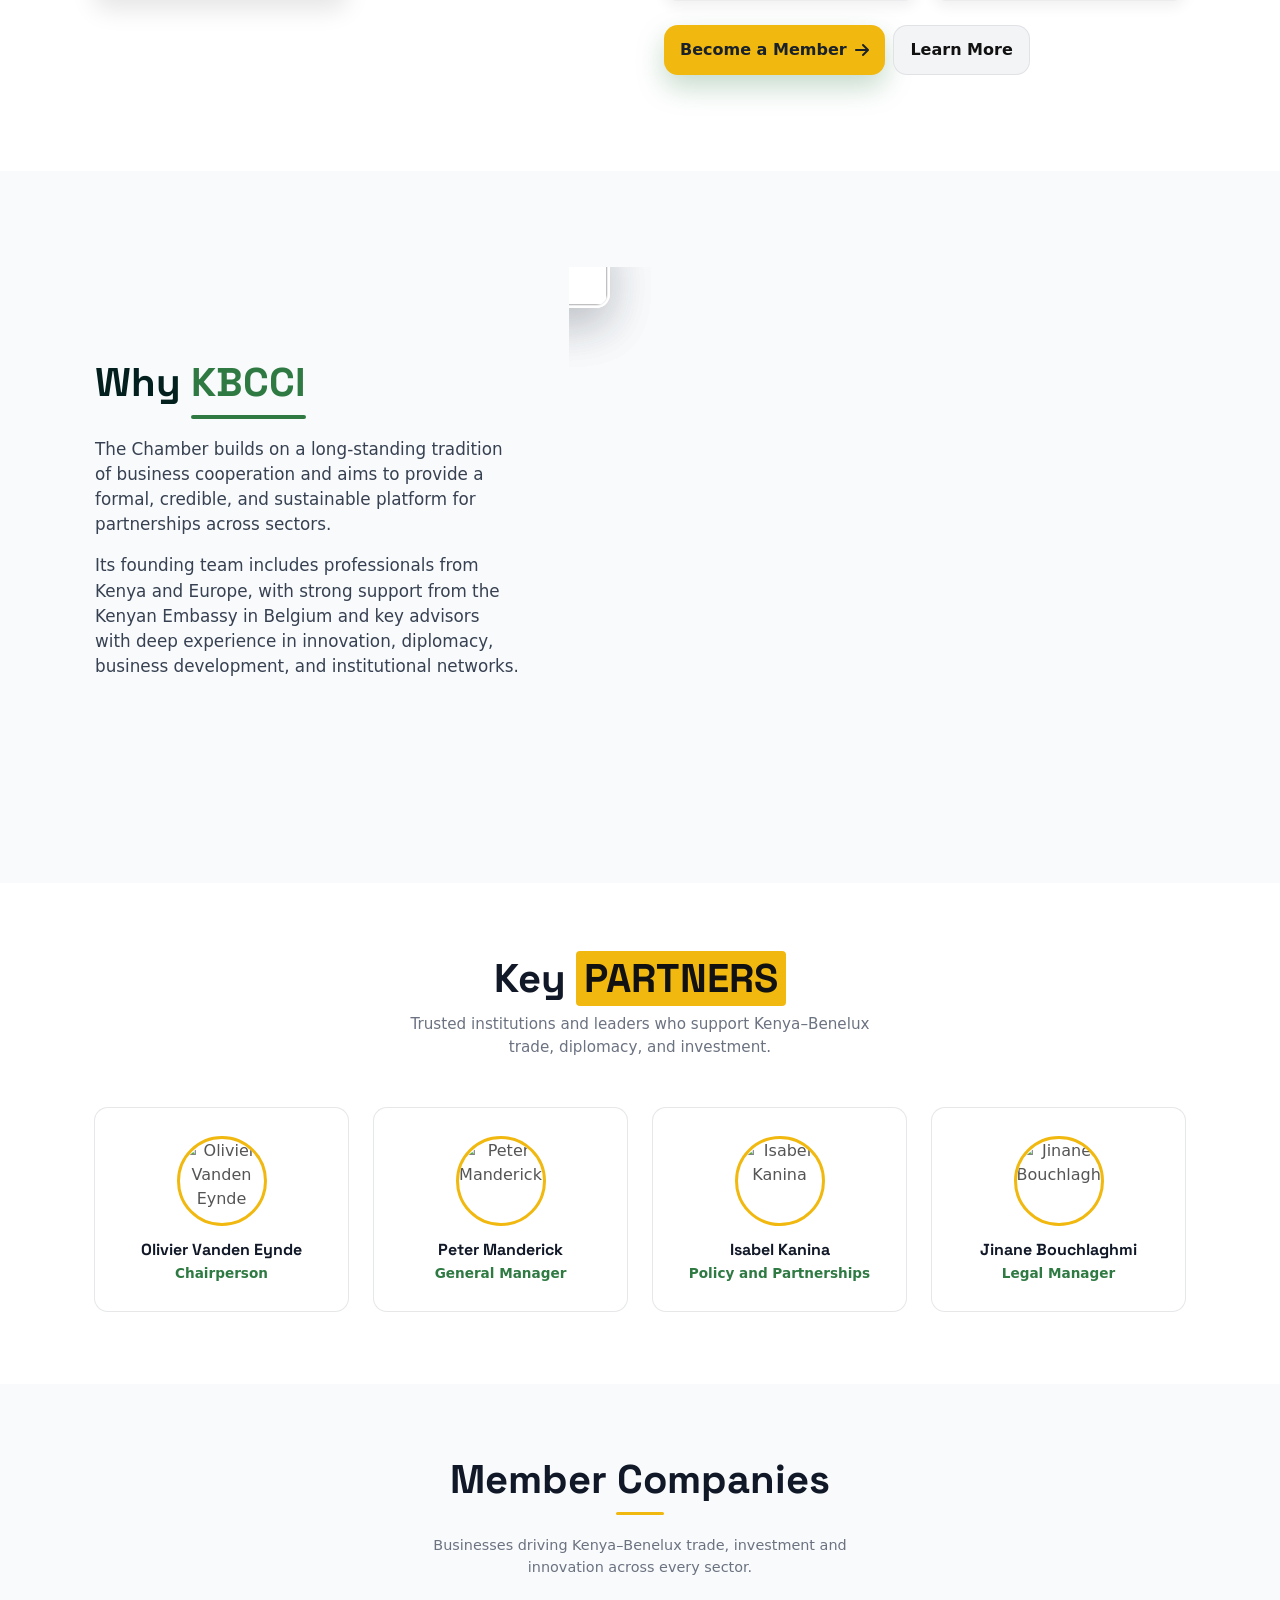
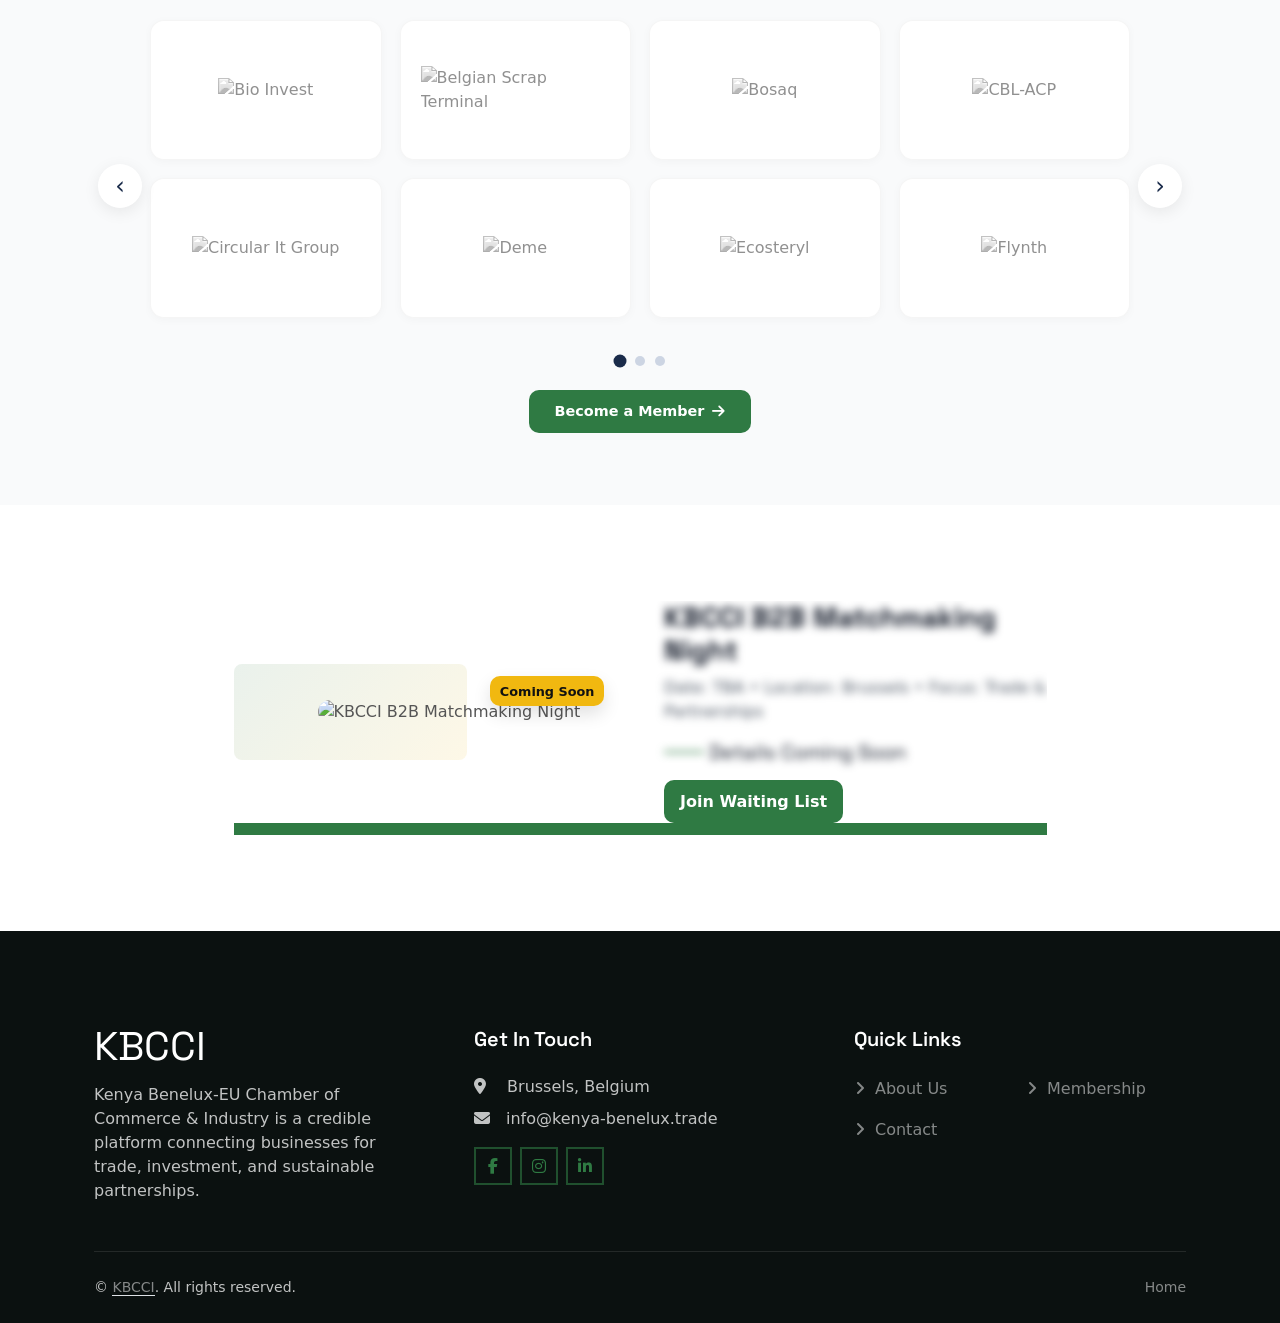
==== commit 26a4e9ec: "create the php files and adjust the about img and the navbar" ====
--- a/index.html
+++ b/index.html
@@ -217,7 +217,7 @@
         <div class="collapse navbar-collapse" id="navbarCollapse">
           <ul class="navbar-nav ms-auto mb-2 mb-lg-0">
             <li class="nav-item">
-              <a href="index.html" class="nav-link active">Home</a>
+              <a href="index.html" class="nav-link active" aria-current="page">Home</a>
             </li>
             <li class="nav-item">
               <a href="about.html" class="nav-link">About</a>
@@ -970,7 +970,7 @@
             ></button>
           </div>
 
-          <form id="kbcci-waitlist-form">
+          <form id="kbcci-waitlist-form" method="POST" action="php/waitlistserver.php">
             <div class="modal-body" style="padding: 18px 20px">
               <div class="mb-3">
                 <label
@@ -982,6 +982,7 @@
                 <input
                   id="wl-name"
                   type="text"
+                  name="fullname"
                   class="form-control"
                   placeholder="Your name"
                   required
@@ -997,6 +998,7 @@
                 <input
                   id="wl-company"
                   type="text"
+                  name="company"
                   class="form-control"
                   placeholder="Company"
                 />
@@ -1011,6 +1013,7 @@
                 <input
                   id="wl-phone"
                   type="tel"
+                  name="phone"
                   class="form-control"
                   placeholder="+254 700 000000"
                 />
@@ -1025,6 +1028,7 @@
                 <input
                   id="wl-email"
                   type="email"
+                  name="email"
                   class="form-control"
                   placeholder="you@company.com"
                   required
@@ -1036,11 +1040,12 @@
               <button
                 type="button"
                 class="btn btn-cancel"
+                
                 data-bs-dismiss="modal"
               >
                 Cancel
               </button>
-              <button type="submit" class="btn btn-submit-waitlist">
+              <button name="send" type="submit" class="btn btn-submit-waitlist">
                 Submit
               </button>
             </div>
--- a/css/style.css
+++ b/css/style.css
@@ -96,17 +96,7 @@
   width: 38px;
   height: 38px;
 }
-.btn-sm-square {
-  width: 32px;
-  height: 32px;
-}
-.btn-lg-square {
-  width: 48px;
-  height: 48px;
-}
-.btn-square,
-.btn-sm-square,
-.btn-lg-square {
+.btn-square {
   padding: 0;
   display: flex;
   align-items: center;
@@ -167,14 +157,31 @@
   font-size: 18px;
 }
 .navbar .navbar-nav .nav-link {
+  position: relative;
   margin-left: 30px;
   padding: 0;
   outline: none;
   color: #f1b810;
+  transition:
+    color 0.2s ease,
+    background-color 0.2s ease;
 }
 .navbar .navbar-nav .nav-link:hover,
 .navbar .navbar-nav .nav-link.active {
   color: #2f7a43;
+}
+.navbar .navbar-nav .nav-link.active {
+  font-weight: 700;
+}
+.navbar .navbar-nav .nav-link.active::after {
+  content: "";
+  position: absolute;
+  left: 0;
+  right: 0;
+  bottom: -8px;
+  height: 3px;
+  border-radius: 999px;
+  background: var(--kbcci-green);
 }
 .navbar .dropdown-toggle::after {
   border: none;
@@ -192,7 +199,19 @@
 @media (max-width: 991.98px) {
   .navbar .navbar-nav .nav-link {
     margin-left: 0;
-    padding: 10px 0;
+    padding: 10px 12px;
+    border-radius: 10px;
+  }
+  .navbar .navbar-nav .nav-link.active {
+    background: rgba(47, 122, 67, 0.1);
+  }
+  .navbar .navbar-nav .nav-link.active::after {
+    left: 0;
+    right: auto;
+    top: 10px;
+    bottom: 10px;
+    width: 4px;
+    height: auto;
   }
 }
 @media (min-width: 992px) {
@@ -251,14 +270,6 @@
   z-index: 0;
 }
 
-/* Logo lockup */
-.kbcci-lockup {
-  display: flex;
-  align-items: center;
-  gap: 12px;
-  margin-bottom: 8px;
-  color: #e6e9ee;
-}
 #logoNormal {
   margin-top: -60px;
   margin-bottom: -30px;
@@ -271,11 +282,6 @@
 .kbcci-logo2 {
   width: 120px;
   height: auto;
-}
-.kbcci-name {
-  font-weight: 600;
-  font-size: 1rem;
-  opacity: 0.9;
 }
 
 /* Brand arc with nodes */
@@ -336,6 +342,7 @@
   letter-spacing: -0.02em;
   line-height: 1.05;
   color: #fff;
+  font-size: 5.5rem;
 }
 .kbcci-sub {
   color: #e8ecf3;
@@ -606,29 +613,6 @@
   transform: scale(1.3);
 }
 
-/* ── Status / auto‑play toggle ── */
-.members-carousel-status {
-  text-align: center;
-  font-size: 0.75rem;
-  color: #8a9bb5;
-  margin-top: 14px;
-  letter-spacing: 0.3px;
-}
-
-.members-carousel-status span {
-  display: inline-block;
-  background: #e8ecf3;
-  padding: 4px 14px;
-  border-radius: 30px;
-  cursor: pointer;
-  transition: background 0.2s ease;
-  user-select: none;
-}
-
-.members-carousel-status span:hover {
-  background: #d5dce8;
-}
-
 /* ── RESPONSIVE RESPONSIVENESS FOR 2-ROWS ── */
 
 /* Tablet: 3 columns, 2 rows = Max 6 visible logos per view */
@@ -669,11 +653,11 @@
 /* Small mobile */
 @media (max-width: 420px) {
   .member-logo {
-    height: 95px;
-    padding: 10px;
+    height: 88px;
+    padding: 9px;
   }
   .members-carousel-wrapper {
-    padding: 0 28px;
+    padding: 0 24px;
   }
   .members-carousel-btn {
     width: 32px;
@@ -681,24 +665,6 @@
     font-size: 16px;
   }
 }
-/* .members-logo {
-  display: flex;
-  justify-content: center;
-  flex-wrap: wrap;
-  gap: 20px;
-  align-items: center;
-}
-
-.member-logo {
-  height: 200px;
-  width: 250px;
-}
-
-.member-logo img {
-  max-width: 100%;
-  max-height: 100%;
-  transition: var(--transition);
-} */
 
 /* ---------- ABOUT SECTION ---------- */
 .about-section {
@@ -837,14 +803,8 @@
 
 /* ---------- WHY KBCCI (left column) ---------- */
 .kbcci-why {
-  background: linear-gradient(
-    135deg,
-    rgba(47, 122, 67, 0.05),
-    rgba(241, 184, 16, 0.05)
-  );
   padding: 30px 25px;
   border-radius: 16px;
-  box-shadow: 0 8px 22px rgba(0, 0, 0, 0.06);
 }
 .kbcci-why .about-heading {
   font-weight: 800;
@@ -869,27 +829,6 @@
   color: #374151;
   font-size: 1.05rem;
 }
-.kbcci-why .why-list li {
-  display: flex;
-  align-items: center;
-  gap: 0.6rem;
-  margin: 0.5rem 0;
-  color: #111827;
-  font-weight: 600;
-}
-.kbcci-why .why-list i {
-  width: 28px;
-  height: 28px;
-  border-radius: 50%;
-  display: flex;
-  align-items: center;
-  justify-content: center;
-  color: #fff;
-  background: linear-gradient(135deg, var(--kbcci-green), var(--kbcci-yellow));
-  box-shadow: 0 4px 12px rgba(47, 122, 67, 0.25);
-  font-size: 0.85rem;
-}
-
 /* ---------- SERVICES (vision/mission) ---------- */
 .kbcci-services {
   background: #f8fafc;
@@ -956,18 +895,6 @@
 .service-item:hover {
   transform: translateY(-6px);
   box-shadow: 0 14px 28px rgba(0, 0, 0, 0.18);
-}
-
-/* ---------- CONNECT CARD ---------- */
-.connect-card {
-  background: #fff;
-  border-radius: 14px;
-  padding: 14px 16px;
-  box-shadow: 0 8px 22px rgba(0, 0, 0, 0.08);
-  border: 1px solid rgba(17, 24, 39, 0.06);
-}
-.connect-card i {
-  color: var(--kbcci-yellow);
 }
 
 /* ---------- PARTNER CARDS ---------- */
@@ -1187,28 +1114,6 @@
   to {
     transform: scaleX(1);
   }
-}
-.kbcci-breadcrumb {
-  --sep: rgba(255, 255, 255, 0.55);
-}
-.kbcci-breadcrumb .breadcrumb-item + .breadcrumb-item::before {
-  color: var(--sep);
-}
-.kbcci-breadcrumb .crumb-link {
-  color: rgba(255, 255, 255, 0.85);
-  text-decoration: none;
-  border-bottom: 2px solid transparent;
-  padding-bottom: 2px;
-  transition:
-    color 0.2s ease,
-    border-color 0.2s ease;
-}
-.kbcci-breadcrumb .crumb-link:hover {
-  color: #fff;
-  border-color: var(--kbcci-yellow);
-}
-.kbcci-breadcrumb .active {
-  color: rgba(255, 255, 255, 0.65);
 }
 @media (max-width: 991.98px) {
   .kbcci-about-hero {
@@ -1850,222 +1755,6 @@
   }
 }
 
-.kb-package {
-  position: relative;
-  background: #ffffff;
-  border: 1px solid rgba(17, 24, 39, 0.1);
-  border-radius: 18px;
-  box-shadow: 0 12px 28px rgba(0, 0, 0, 0.08);
-  padding: 22px 22px 14px;
-  overflow: hidden;
-  transition:
-    transform 0.22s ease,
-    box-shadow 0.22s ease;
-}
-.kb-package:hover {
-  transform: translateY(-6px);
-  box-shadow: 0 18px 32px rgba(0, 0, 0, 0.12);
-}
-.kb-package-accent {
-  position: absolute;
-  left: 0;
-  right: 0;
-  top: 0;
-  height: 6px;
-  background: linear-gradient(90deg, #2f7a43, #f1b810, #c43a34);
-}
-.kb-package-header {
-  display: flex;
-  align-items: center;
-  justify-content: space-between;
-  flex-wrap: wrap;
-  gap: 0.5rem;
-}
-.kb-package-title {
-  font-weight: 900;
-  color: #111827;
-  margin: 0;
-}
-.kb-package-sub {
-  color: #6b7280;
-  font-size: 0.85rem;
-}
-.kb-package-price {
-  font-weight: 900;
-  color: #111827;
-  font-size: 1.6rem;
-}
-.kb-package-price-label {
-  color: #6b7280;
-  font-size: 0.85rem;
-}
-.kb-package-divider {
-  margin: 16px 0;
-  opacity: 0.12;
-}
-.kb-package-list {
-  list-style: none;
-  padding-left: 0;
-  margin: 0 0 16px 0;
-  color: #111827;
-}
-.kb-package-list li {
-  display: flex;
-  align-items: flex-start;
-  gap: 0.6rem;
-  margin: 0.45rem 0;
-}
-.kb-package-list li i {
-  margin-top: 0.2rem;
-}
-.kb-package-actions {
-  display: flex;
-  gap: 0.5rem;
-  flex-wrap: wrap;
-}
-.kb-package-actions .btn-primary {
-  background: #2f7a43;
-  color: #fff;
-  font-weight: 800;
-  border-radius: 10px;
-  padding: 0.6rem 1rem;
-  text-decoration: none;
-  border: none;
-}
-.kb-package-actions .btn-primary:hover {
-  background: #236333;
-  color: #fff;
-}
-.kb-package-actions .btn-outline-dark {
-  background: transparent;
-  color: #111;
-  font-weight: 800;
-  border-radius: 10px;
-  padding: 0.6rem 1rem;
-  text-decoration: none;
-  box-shadow: inset 0 0 0 2px rgba(17, 24, 39, 0.18);
-}
-.kb-package-actions .btn-outline-dark:hover {
-  background: rgba(17, 24, 39, 0.06);
-}
-.kb-package-note {
-  margin-top: 14px;
-  background: #f9fafb;
-  border: 1px dashed rgba(17, 24, 39, 0.12);
-  border-radius: 12px;
-  padding: 12px;
-  color: #4b5563;
-  font-size: 0.85rem;
-}
-
-.apply-cta {
-  position: relative;
-  background: #ffffff;
-  border: 1px solid rgba(17, 24, 39, 0.1);
-  border-radius: 18px;
-  box-shadow: 0 10px 24px rgba(0, 0, 0, 0.08);
-  padding: 24px 22px;
-  overflow: hidden;
-}
-.apply-cta-accent {
-  position: absolute;
-  top: 0;
-  left: 0;
-  right: 0;
-  height: 5px;
-  background: linear-gradient(90deg, #2f7a43, #f1b810, #c43a34);
-}
-.apply-cta-content {
-  display: flex;
-  align-items: flex-start;
-  gap: 1.5rem;
-  flex-wrap: wrap;
-}
-.apply-cta-text {
-  flex: 1 1 520px;
-  min-width: 260px;
-}
-.apply-cta-text h3 {
-  font-weight: 900;
-  color: #111827;
-  margin-bottom: 0.25rem;
-}
-.apply-cta-text p {
-  color: #4b5563;
-  margin: 0;
-}
-.apply-cta-text ul {
-  margin: 0.6rem 0 0;
-  padding-left: 1.1rem;
-  color: #4b5563;
-}
-.apply-cta-btn-wrap {
-  flex: 0 1 260px;
-  min-width: 240px;
-}
-.apply-cta-btn {
-  display: inline-flex;
-  align-items: center;
-  justify-content: center;
-  gap: 0.55rem;
-  width: 100%;
-  padding: 14px 16px;
-  border-radius: 12px;
-  text-decoration: none;
-  background: #2f7a43;
-  color: #fff;
-  font-weight: 900;
-  letter-spacing: 0.2px;
-  box-shadow:
-    0 14px 28px rgba(47, 122, 67, 0.28),
-    inset 0 -2px 0 rgba(0, 0, 0, 0.12);
-  transform: translateZ(0);
-  transition:
-    transform 0.18s ease,
-    box-shadow 0.18s ease;
-}
-.apply-cta-btn:hover {
-  transform: translateY(-2px);
-  box-shadow:
-    0 18px 34px rgba(47, 122, 67, 0.34),
-    inset 0 -2px 0 rgba(0, 0, 0, 0.12);
-  color: #fff;
-}
-.apply-cta-btn-label {
-  display: block;
-  text-align: center;
-  color: #6b7280;
-  margin-top: 0.45rem;
-  font-size: 0.85rem;
-}
-.apply-cta-halo {
-  position: absolute;
-  right: 24px;
-  bottom: 20px;
-  width: 120px;
-  height: 120px;
-  border-radius: 999px;
-  background: radial-gradient(
-    closest-side,
-    rgba(47, 122, 67, 0.25),
-    transparent 70%
-  );
-  filter: blur(10px);
-  animation: haloPulse 2.8s ease-in-out infinite;
-  pointer-events: none;
-}
-@keyframes haloPulse {
-  0%,
-  100% {
-    transform: scale(1);
-    opacity: 0.65;
-  }
-  50% {
-    transform: scale(1.08);
-    opacity: 0.9;
-  }
-}
-
 /* ---------- CONTACT HERO ---------- */
 .kbcci-contact-hero {
   position: relative;
@@ -2172,15 +1861,6 @@
 .chip-green:hover {
   color: #fff;
   background: rgba(47, 122, 67, 0.35);
-}
-.chip-yellow {
-  background: rgba(241, 184, 16, 0.2);
-  color: #fff7d6;
-  box-shadow: inset 0 0 0 1px rgba(241, 184, 16, 0.35);
-}
-.chip-yellow:hover {
-  color: #fff;
-  background: rgba(241, 184, 16, 0.35);
 }
 .chip-red {
   background: rgba(196, 58, 52, 0.2);
@@ -2564,28 +2244,6 @@
   }
 }
 
-/* ---------- RESPONSIVE OVERRIDES ---------- */
-@media (max-width: 575.98px) {
-  .hero-header {
-    padding-top: 120px;
-  }
-  .kbcci-name {
-    display: none;
-  }
-  .hero-header .header-carousel .caption {
-    width: min(94%, 520px);
-    padding: 12px 14px;
-  }
-  .about-img-card {
-    height: 220px;
-  }
-  .about-ribbon {
-    min-height: 64px;
-  }
-  .about-img-tall {
-    height: 360px !important;
-  }
-}
 /* ---------- Grid Layout Container ---------- */
 .hex-grid {
   display: flex;
@@ -2749,7 +2407,7 @@
   position: relative;
   min-height: 460px;
   height: min(58vw, 520px);
-  overflow: visible;
+  overflow: clip;
   border-radius: 0;
   background: transparent;
   box-shadow: none;
@@ -2802,45 +2460,28 @@
   display: block;
 }
 
-.kbcci-global-label {
-  position: absolute;
-  left: 22px;
-  bottom: 18px;
-  color: rgba(17, 24, 39, 0.58);
-  font-size: 11px;
-  font-weight: 800;
-  letter-spacing: 3px;
-  text-transform: uppercase;
-  z-index: 19;
-}
-
 @media (max-width: 991.98px) {
   .kbcci-global-visual {
-    min-height: 420px;
-    height: 50vh;
+    min-height: 390px;
+    height: min(58vh, 440px);
   }
 }
 
 @media (max-width: 575.98px) {
   .kbcci-global-visual {
-    min-height: 360px;
-    height: 380px;
+    min-height: 310px;
+    height: 340px;
+    margin-top: -12px;
   }
 
   .kbcci-global-card {
-    width: 66px;
-    height: 66px;
-    border-radius: 12px;
+    width: 58px;
+    height: 58px;
+    border-radius: 10px;
   }
 
   .kbcci-global-card__logo {
-    border-radius: 10px;
-  }
-
-  .kbcci-global-label {
-    left: 16px;
-    bottom: 14px;
-    max-width: calc(100% - 32px);
-    letter-spacing: 2px;
-  }
-}
+    border-radius: 9px;
+  }
+
+}
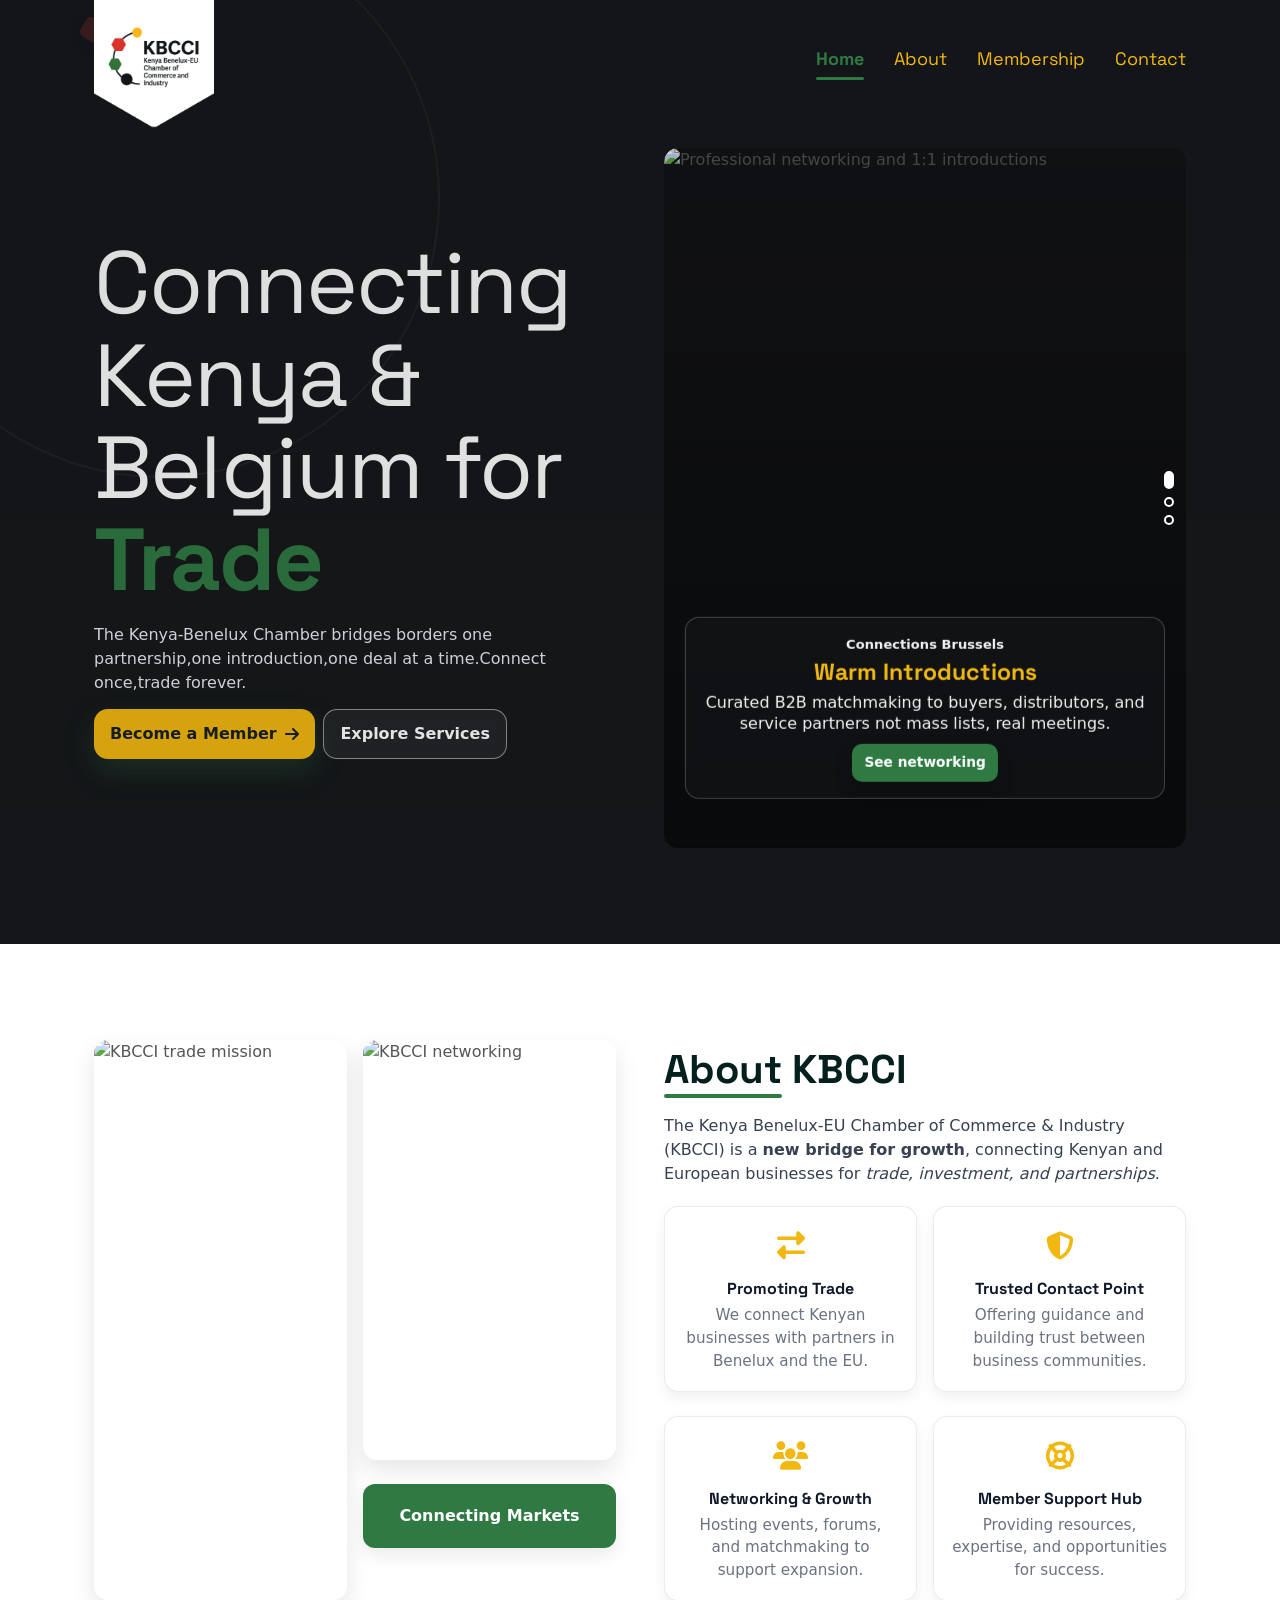
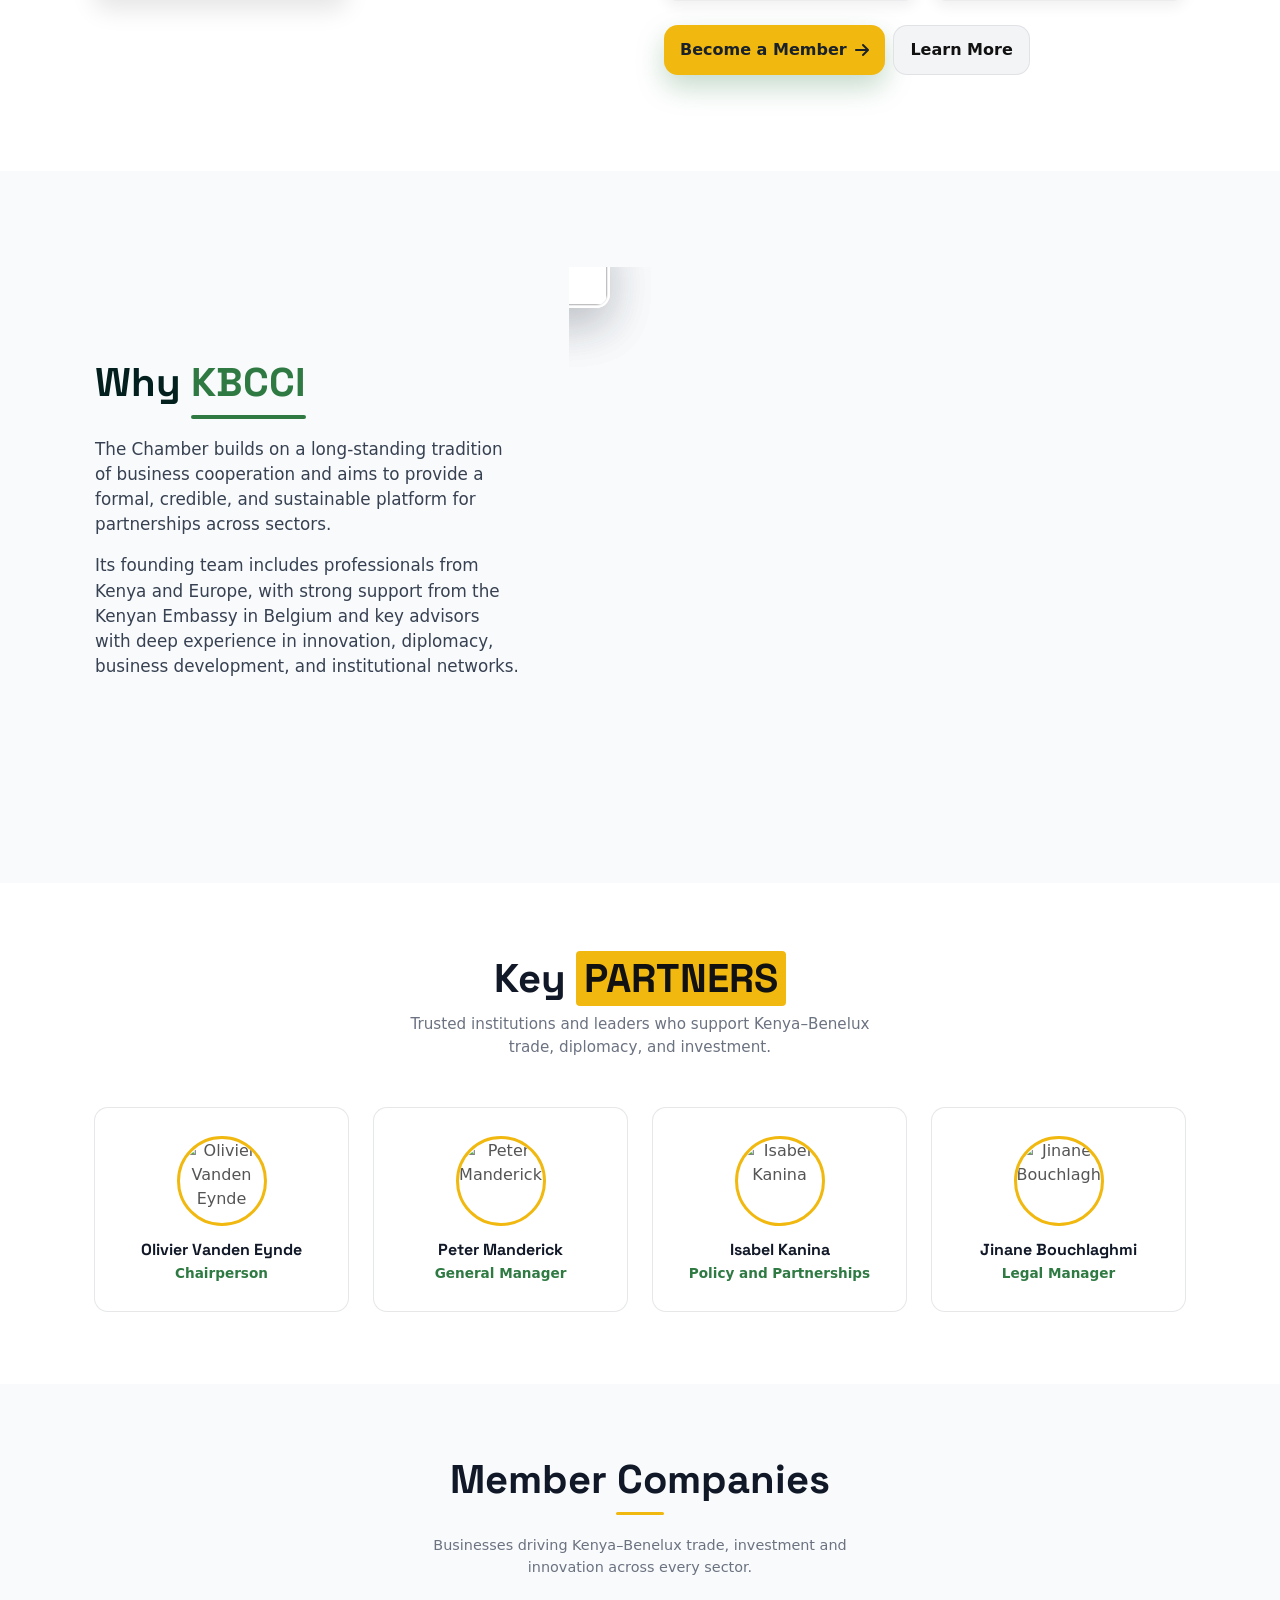
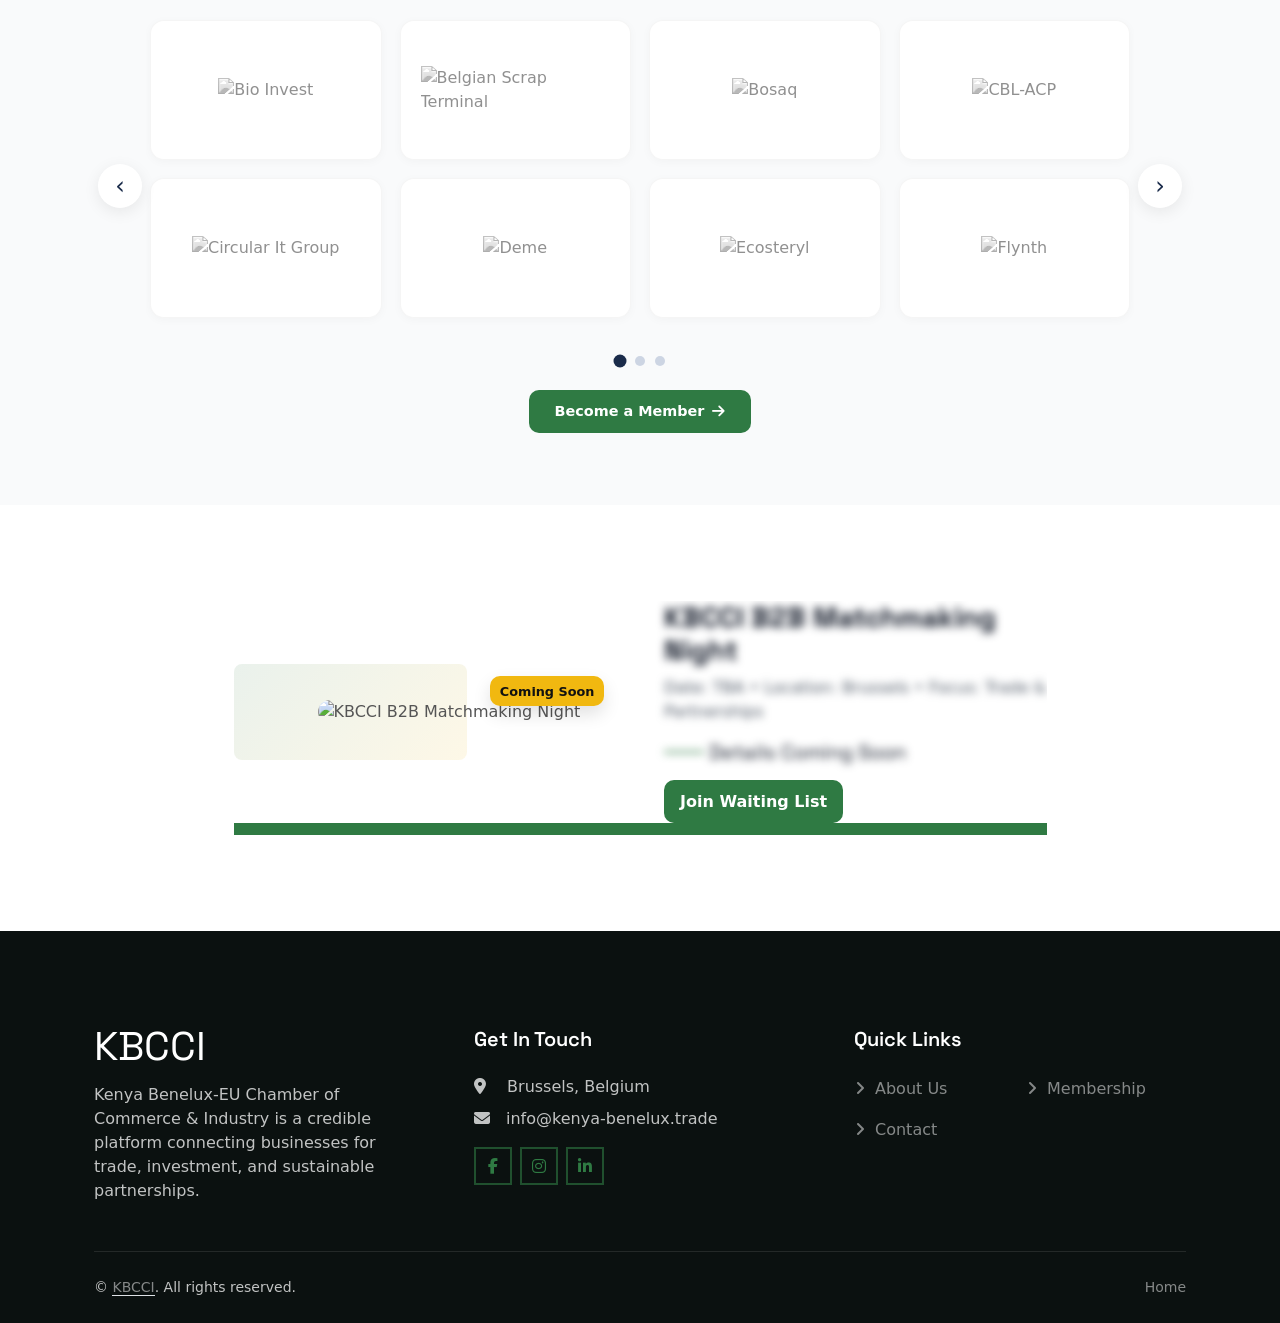
==== commit 8be4bb95: "feat: remove the form action" ====
--- a/index.html
+++ b/index.html
@@ -970,7 +970,8 @@
             ></button>
           </div>
 
-          <form id="kbcci-waitlist-form" method="POST" action="php/waitlistserver.php">
+          <form id="kbcci-waitlist-form" method="POST" >
+            <!-- action="php/waitlistserver.php" -->
             <div class="modal-body" style="padding: 18px 20px">
               <div class="mb-3">
                 <label
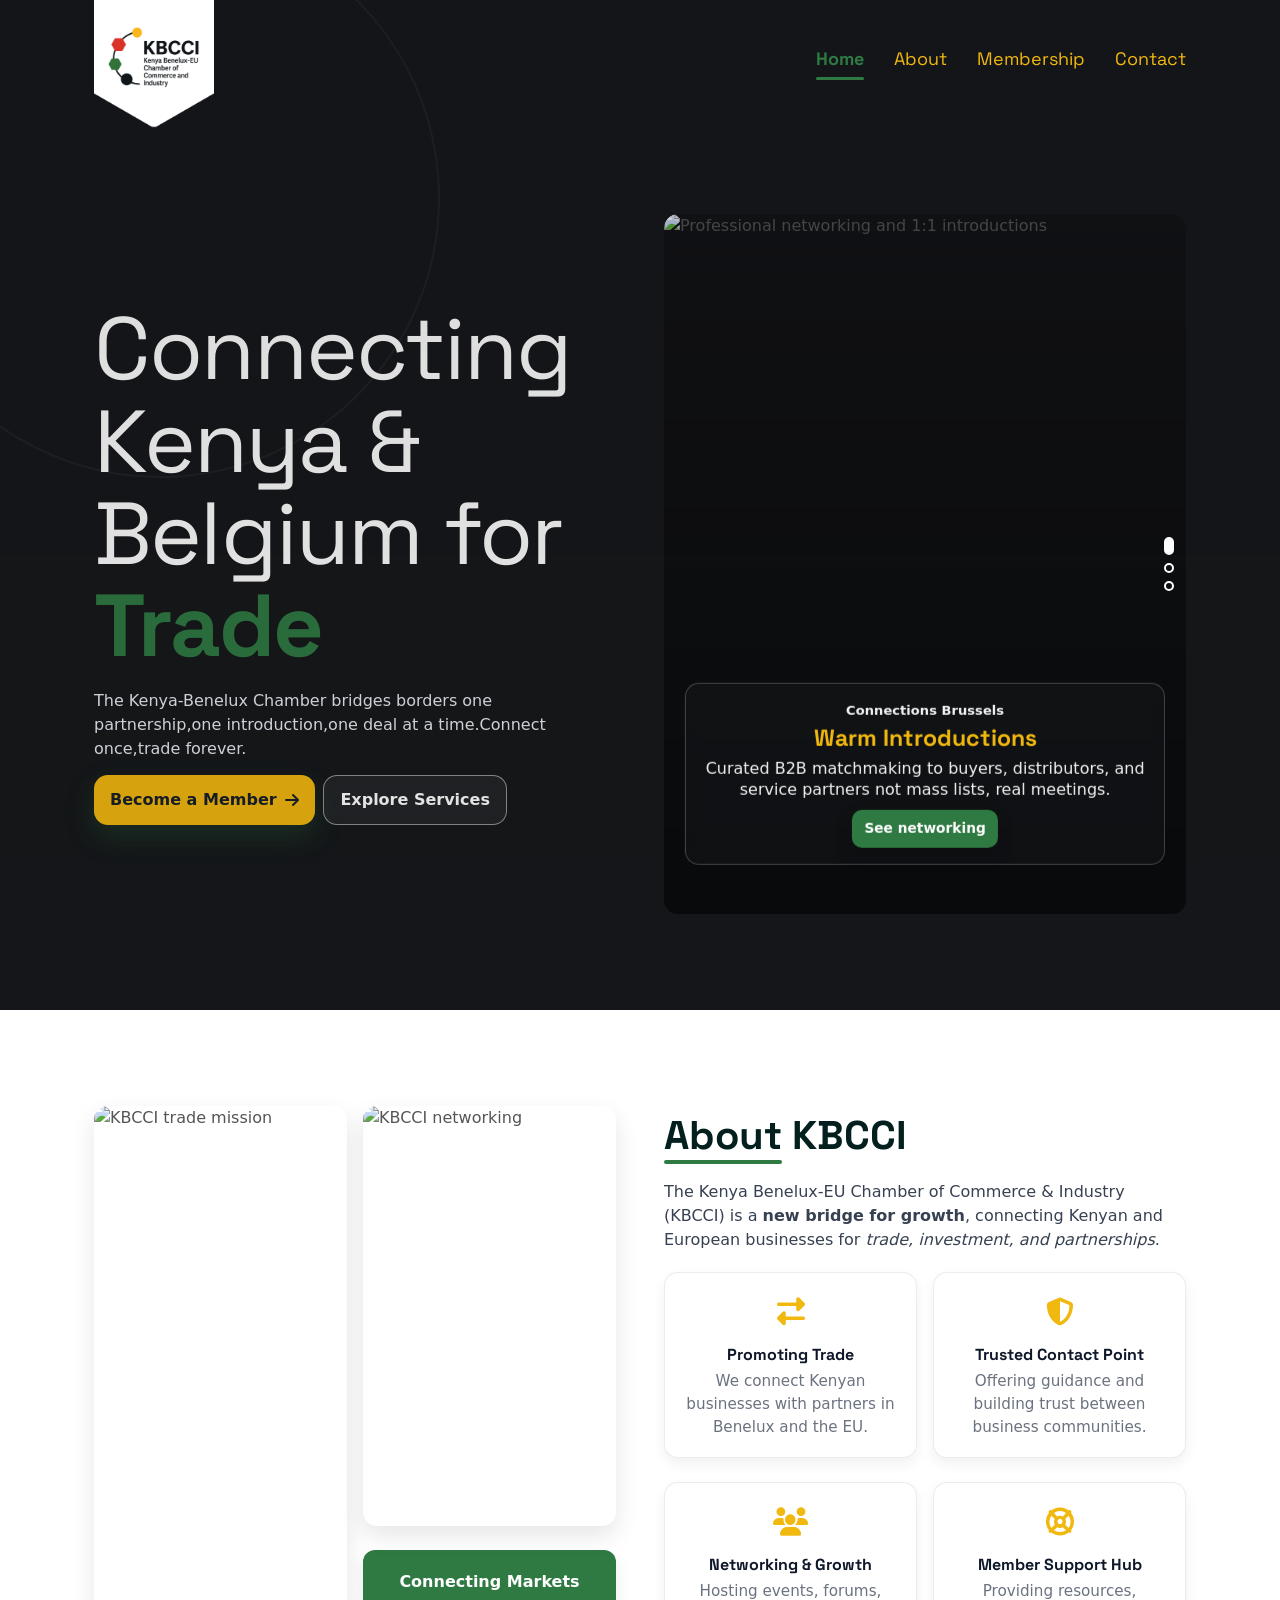
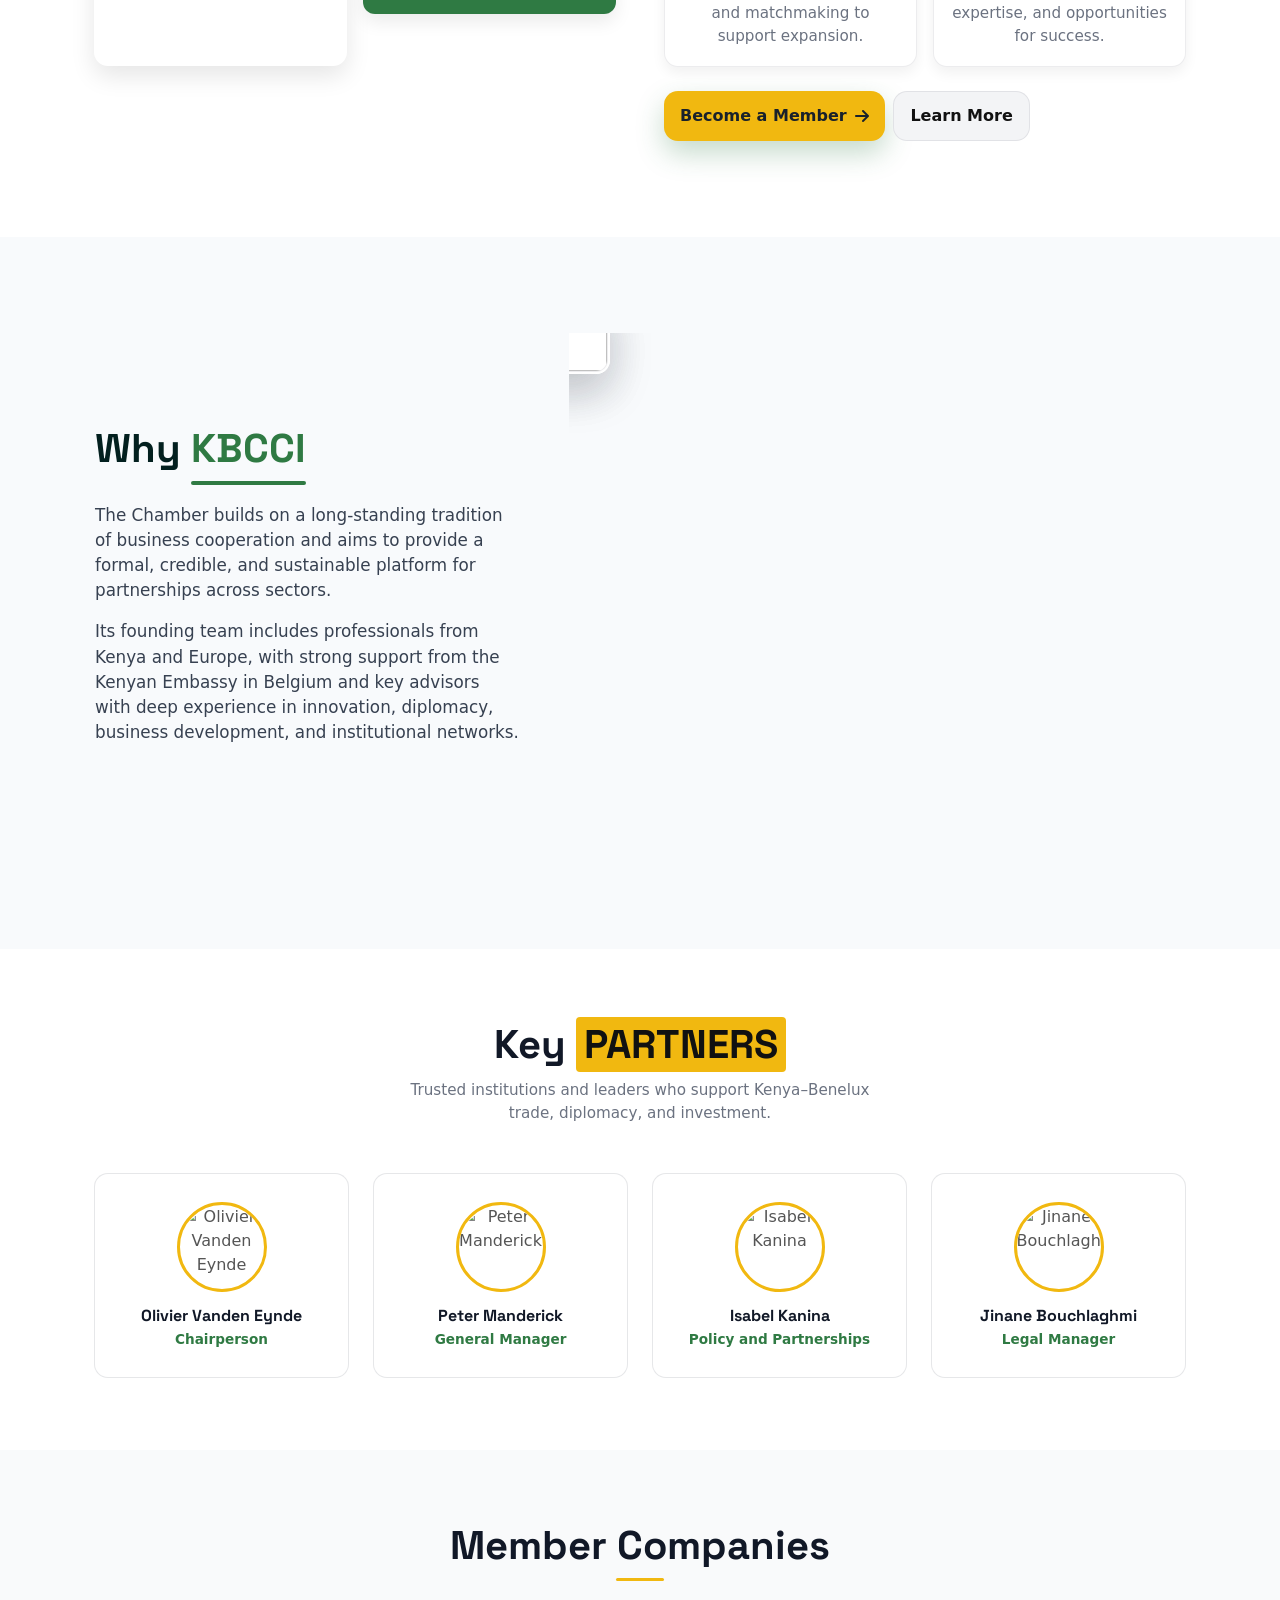
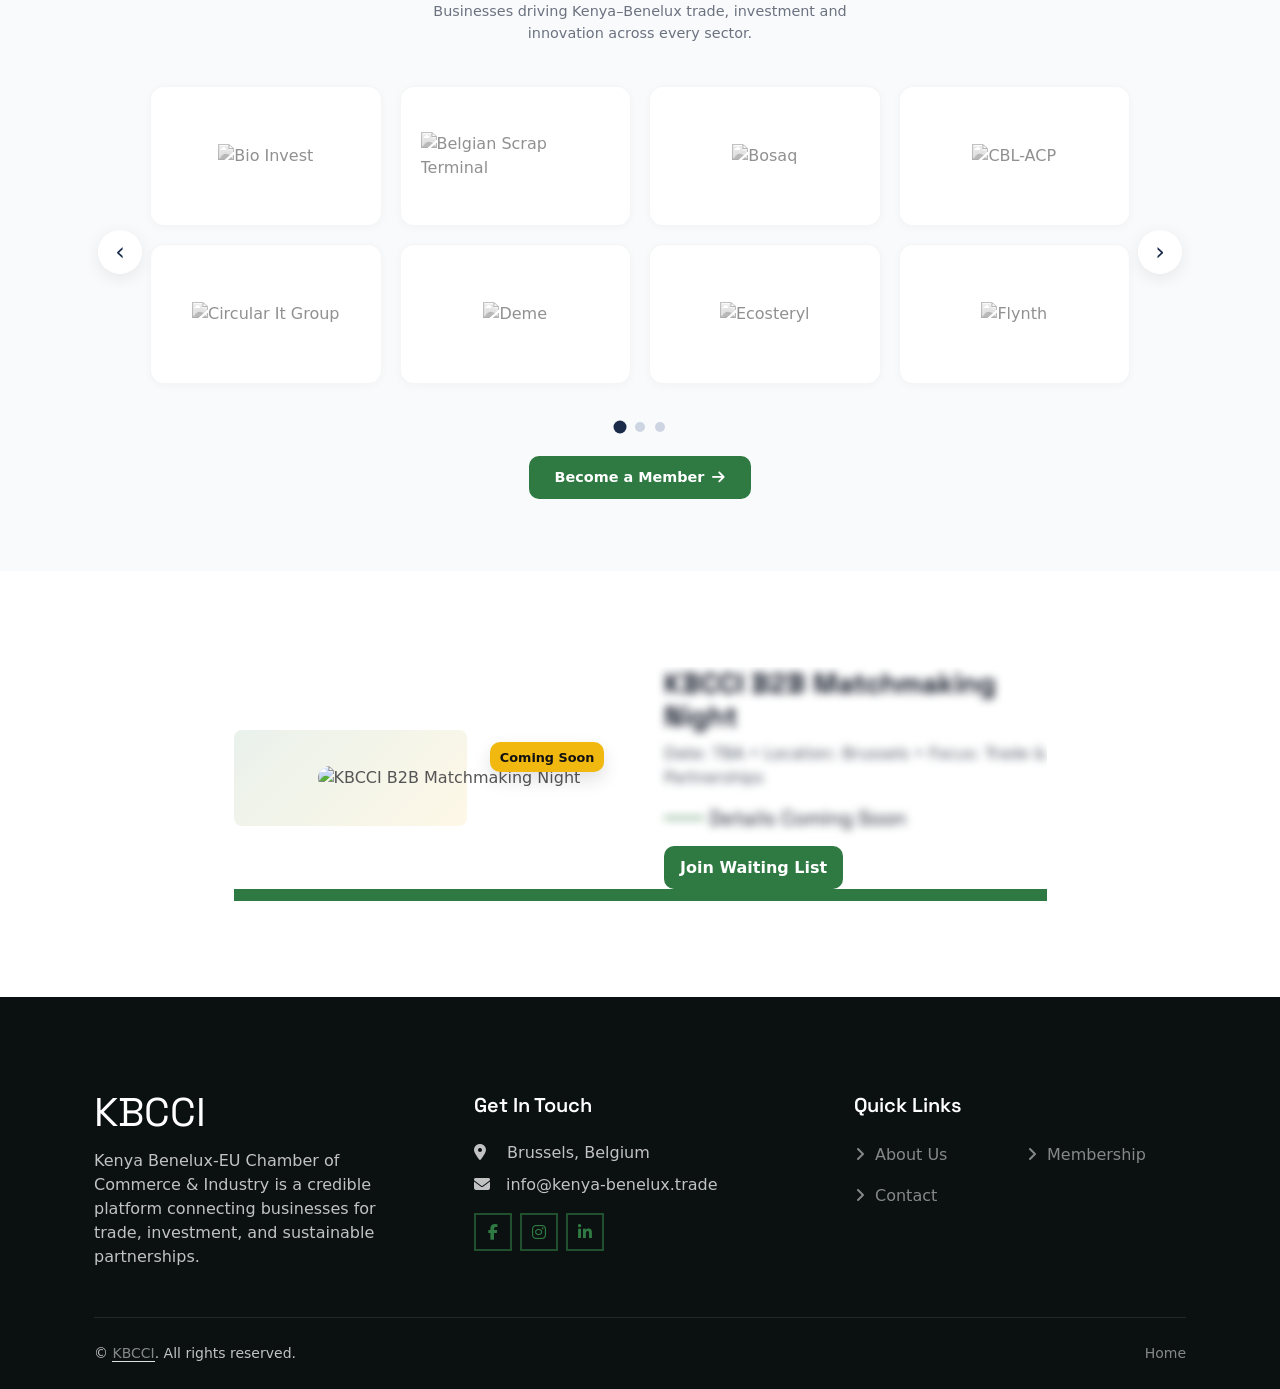
==== commit f5085089: "feat: add seo and update the navbar styling" ====
--- a/index.html
+++ b/index.html
@@ -21,7 +21,7 @@
       name="author"
       content="Kenya Benelux-EU Chamber of Commerce & Industry"
     />
-    <link rel="canonical" href="https://www.example.com/" />
+    <link rel="canonical" href="https://kenya-benelux.trade/" />
 
     <!-- Open Graph / Facebook -->
     <meta property="og:type" content="website" />
@@ -34,10 +34,10 @@
       property="og:description"
       content="Membership, B2B matchmaking, trade missions and market intelligence for Kenya–Benelux business."
     />
-    <meta property="og:url" content="https://www.example.com/" />
+    <meta property="og:url" content="https://kenya-benelux.trade/" />
     <meta
       property="og:image"
-      content="https://www.example.com/img/social/og-hero.jpg"
+      content="https://kenya-benelux.trade/img/kbcci/kbcci/images/img5.jpeg"
     />
     <meta
       property="og:image:alt"
@@ -60,7 +60,7 @@
     />
     <meta
       name="twitter:image"
-      content="https://www.example.com/img/social/og-hero.jpg"
+      content="https://kenya-benelux.trade/img/kbcci/kbcci/images/img5.jpeg"
     />
 
     <!-- Favicons -->
@@ -77,9 +77,9 @@
     <link
       rel="apple-touch-icon"
       sizes="180x180"
-      href="/img/apple-touch-icon.png"
-    />
-    <link rel="manifest" href="/site.webmanifest" />
+      href="img/Proposed-Logo.png"
+    />
+    <link rel="manifest" href="site.webmanifest" />
     <meta name="theme-color" content="#17191c" />
 
     <meta
@@ -99,19 +99,13 @@
         "@type": "Organization",
         "name": "Kenya Benelux-EU Chamber of Commerce & Industry",
         "alternateName": "KBCCI",
-        "url": "https://www.example.com/",
-        "logo": "https://fx.iguanyalabs.com/images/kbcci/logo/kbcci-logo1.png",
-        "sameAs": [
-          "https://www.linkedin.com/company/your-kbcci",
-          "https://twitter.com/your-kbcci",
-          "https://www.facebook.com/your-kbcci"
-        ],
+        "url": "https://kenya-benelux.trade/",
+        "logo": "https://kenya-benelux.trade/img/Proposed-Logo.png",
         "contactPoint": [
           {
             "@type": "ContactPoint",
             "contactType": "Customer Support",
-            "email": "info@example.com",
-            "telephone": "+254-700-000000",
+            "email": "info@kenya-benelux.trade",
             "areaServed": ["KE", "BE", "NL", "LU", "EU"]
           }
         ]
@@ -123,12 +117,7 @@
         "@context": "https://schema.org",
         "@type": "WebSite",
         "name": "KBCCI",
-        "url": "https://www.example.com/",
-        "potentialAction": {
-          "@type": "SearchAction",
-          "target": "https://www.example.com/search?q={query}",
-          "query-input": "required name=query"
-        }
+        "url": "https://kenya-benelux.trade/"
       }
     </script>
     <!-- ===== SEO / HEAD END ===== -->
--- a/css/style.css
+++ b/css/style.css
@@ -9,9 +9,16 @@
   --kbcci-black: #17191c;
   --kbcci-red: #c43a34;
   --kbcci-green: #2f7a43;
+  --green-100: #eaf8f2;
+  --green-500: #18a878;
+  --green-900: #084a38;
   --kbcci-yellow: #f1b810;
   --white: #ffffff;
   --ink: #0f172a;
+  --muted: #68736e;
+  --line: #dbe6e0;
+  --soft: #f6faf8;
+  --shadow: 0 30px 80px rgba(5, 47, 36, 0.14);
 }
 
 /* ---------- BASE & UTILITY ---------- */
@@ -196,25 +203,172 @@
   color: var(--bs-white);
   background: var(--bs-primary);
 }
+.navbar.nav-theme-light {
+  background: rgba(255, 255, 255, 0.98);
+  border-bottom: 1px solid rgba(17, 24, 39, 0.08);
+}
+
+.navbar.nav-theme-light .navbar-toggler {
+  border: 1px solid rgba(47, 122, 67, 0.45);
+  background: rgba(255, 255, 255, 0.9);
+}
+
+.navbar.nav-theme-light .navbar-toggler-icon {
+  background-image: url("data:image/svg+xml,%3csvg xmlns='http://www.w3.org/2000/svg' viewBox='0 0 30 30'%3e%3cpath stroke='%232f7a43' stroke-linecap='round' stroke-width='2.4' d='M4 7h22M4 15h22M4 23h22'/%3e%3c/svg%3e") !important;
+}
+
+.navbar.nav-theme-light .navbar-collapse {
+  background: rgba(255, 255, 255, 0.99);
+  border: 1px solid rgba(17, 24, 39, 0.05);
+  box-shadow: 0 12px 24px rgba(15, 23, 42, 0.12);
+}
+
+.navbar.nav-theme-light .navbar-nav .nav-link {
+  color: var(--kbcci-green);
+}
+
+.navbar.nav-theme-light .navbar-nav .nav-link:hover,
+.navbar.nav-theme-light .navbar-nav .nav-link.active {
+  background: rgba(47, 122, 67, 0.08);
+  color: var(--kbcci-green);
+}
+
+.navbar.nav-theme-dark {
+  background: transparent;
+  border-bottom: 0;
+  box-shadow: none !important;
+}
+
+.navbar.nav-theme-dark .navbar-toggler {
+  border: 1px solid rgba(255, 255, 255, 0.4);
+  background: rgba(255, 255, 255, 0.06);
+}
+
+.navbar.nav-theme-dark .navbar-toggler-icon {
+  background-image: url("data:image/svg+xml,%3csvg xmlns='http://www.w3.org/2000/svg' viewBox='0 0 30 30'%3e%3cpath stroke='%23ffffff' stroke-linecap='round' stroke-width='2.4' d='M4 7h22M4 15h22M4 23h22'/%3e%3c/svg%3e") !important;
+}
+
+.navbar.nav-theme-dark .navbar-collapse {
+  background: rgba(11, 17, 16, 0.92);
+  border: 1px solid rgba(255, 255, 255, 0.08);
+  box-shadow: 0 12px 24px rgba(15, 23, 42, 0.2);
+}
+
+.navbar.nav-theme-dark .navbar-nav .nav-link {
+  color: #fff;
+}
+
+.navbar.nav-theme-dark .navbar-nav .nav-link:hover,
+.navbar.nav-theme-dark .navbar-nav .nav-link.active {
+  background: rgba(255, 255, 255, 0.08);
+  color: #fff;
+}
+
 @media (max-width: 991.98px) {
+  .navbar {
+    position: fixed;
+    top: 0;
+    left: 0;
+    right: 0;
+    z-index: 1050;
+    backdrop-filter: blur(8px);
+  }
+
+  .navbar .navbar-brand {
+    position: relative;
+    z-index: 2;
+  }
+
+  .navbar .navbar-toggler {
+    padding: 0.5rem 0.65rem;
+    box-shadow: none;
+  }
+
+  .navbar .navbar-toggler:focus {
+    box-shadow: none;
+  }
+
+  .navbar .navbar-toggler-icon {
+    width: 1.35rem;
+    height: 1.35rem;
+  }
+
+  .navbar-collapse {
+    width: 100%;
+    margin-top: 0.75rem;
+    padding: 0.6rem 0.8rem 0.8rem;
+    border-radius: 12px;
+    display: none;
+  }
+
+  .navbar-collapse.show,
+  .navbar-collapse.collapsing {
+    display: block;
+    position: relative;
+    z-index: 2;
+  }
+
+  .navbar .navbar-nav {
+    width: 100%;
+    padding: 0.25rem 0;
+    display: flex;
+    flex-direction: column;
+  }
+
   .navbar .navbar-nav .nav-link {
     margin-left: 0;
-    padding: 10px 12px;
+    padding: 0.75rem 0.8rem;
     border-radius: 10px;
-  }
-  .navbar .navbar-nav .nav-link.active {
-    background: rgba(47, 122, 67, 0.1);
-  }
+    font-weight: 600;
+    font-size: 1rem;
+    line-height: 1.3;
+    display: block;
+    width: 100%;
+  }
+
   .navbar .navbar-nav .nav-link.active::after {
-    left: 0;
-    right: auto;
-    top: 10px;
-    bottom: 10px;
-    width: 4px;
-    height: auto;
+    display: none;
+  }
+
+  .hero-header,
+  .membership-hero,
+  .kbcci-about-hero,
+  .kbcci-contact-hero {
+    margin-top: 0;
+    padding-top: 118px;
+    position: relative;
+    z-index: 1;
+  }
+
+  .hero-header .container,
+  .hero-header .row,
+  .hero-header .container > .row,
+  .membership-hero .container,
+  .kbcci-about-hero .container,
+  .kbcci-contact-hero .container,
+  .hero-content {
+    position: relative;
+    z-index: 2;
   }
 }
 @media (min-width: 992px) {
+  .navbar.nav-theme-light .navbar-collapse,
+  .navbar.nav-theme-dark .navbar-collapse {
+    background: transparent;
+    border: 0;
+    box-shadow: none;
+  }
+
+  .navbar.nav-theme-dark .navbar-nav .nav-link {
+    color: var(--kbcci-yellow);
+  }
+
+  .navbar.nav-theme-dark .navbar-nav .nav-link:hover,
+  .navbar.nav-theme-dark .navbar-nav .nav-link.active {
+    background: transparent;
+    color: var(--kbcci-green);
+  }
+
   .navbar .nav-item .dropdown-menu {
     display: block;
     border: none;
@@ -235,7 +389,7 @@
 /* ---------- HERO (base + shared) ---------- */
 .hero-header {
   margin-top: -120px;
-  padding-top: 150px;
+  padding-top: 216px;
   background: url(../img/hero-bg.jpg) top center no-repeat;
   background-size: cover;
   position: relative;
@@ -310,7 +464,7 @@
   transform: rotate(30deg);
   box-shadow: 0 4px 16px rgba(0, 0, 0, 0.2);
 }
-.node--red {
+.node--kbcci-red {
   background: var(--kbcci-red);
   top: 18%;
   left: 36%;
@@ -322,7 +476,7 @@
   left: 14%;
   animation: floatN 10s ease-in-out infinite 0.2s;
 }
-.node--yellow {
+.node--kbcci-yellow {
   background: var(--kbcci-yellow);
   top: 8%;
   left: 68%;
@@ -757,6 +911,65 @@
   box-shadow: 0 8px 18px rgba(0, 0, 0, 0.08);
 }
 
+@media (max-width: 575.98px) {
+  .about-section {
+    padding-top: 1.5rem;
+    padding-bottom: 1.5rem;
+  }
+
+  .about-section .row.g-3 {
+    display: block;
+  }
+
+  .about-section .row.g-3 .col-6 {
+    display: block;
+    width: 100%;
+    max-width: 100%;
+    flex: 0 0 100%;
+  }
+
+  .about-img-card,
+  .about-img-card.about-img-tall {
+    height: 220px;
+    margin-bottom: 0.5rem;
+  }
+
+  .about-ribbon {
+    min-height: 52px;
+    height: auto;
+    margin-top: 0.5rem;
+    font-size: 0.9rem;
+  }
+
+  .about-heading {
+    margin-bottom: 0.75rem !important;
+    font-size: clamp(2rem, 8vw, 2.5rem);
+  }
+
+  .about-lead {
+    margin-bottom: 0.8rem !important;
+    font-size: 0.96rem;
+    line-height: 1.6;
+  }
+
+  #kbcci-feature-cards {
+    row-gap: 12px;
+    margin-top: 10px;
+  }
+
+  .feature-card {
+    padding: 14px 12px;
+  }
+
+  .feature-card h6 {
+    font-size: 0.98rem;
+  }
+
+  .feature-card p {
+    font-size: 0.82rem;
+  }
+}
+
 /* ---------- FEATURE CARDS ---------- */
 #kbcci-feature-cards {
   row-gap: 24px;
@@ -1028,11 +1241,48 @@
   }
 }
 
+@media (max-width: 575.98px) {
+  .hero-header,
+  .membership-hero,
+  .kbcci-about-hero,
+  .kbcci-contact-hero {
+    padding-top: 112px;
+  }
+
+  .hero--kbcci .container {
+    padding-bottom: 0.5rem;
+  }
+
+  .kbcci-title {
+    font-size: clamp(2.5rem, 11vw, 3.2rem);
+    line-height: 1.08;
+    margin-bottom: 0.7rem;
+  }
+
+  .kbcci-sub {
+    font-size: 0.96rem;
+    margin-bottom: 0.9rem;
+  }
+
+  .hero-header .header-carousel .item img {
+    height: 420px;
+  }
+
+  .hero-header .header-carousel .caption {
+    width: 86%;
+    padding: 10px 12px;
+  }
+
+  .hero-header .header-carousel .caption .meta {
+    font-size: 0.8rem;
+  }
+}
+
 /* ---------- ABOUT HERO (page) ---------- */
 .kbcci-about-hero {
   position: relative;
-  margin-top: -120px;
-  padding-top: 150px;
+  margin-top: 0;
+  padding-top: 120px;
   color: #fff;
   overflow: hidden;
   background:
@@ -1246,8 +1496,8 @@
 /* ---------- MEMBERSHIP HERO ---------- */
 .membership-hero {
   position: relative;
-  margin-top: -120px;
-  padding-top: 150px;
+  margin-top: 0;
+  padding-top: 120px;
   color: #fff;
   overflow: hidden;
   background:
@@ -1758,8 +2008,8 @@
 /* ---------- CONTACT HERO ---------- */
 .kbcci-contact-hero {
   position: relative;
-  margin-top: -120px;
-  padding-top: 150px;
+  margin-top: 0;
+  padding-top: 120px;
   color: #fff;
   overflow: hidden;
   background:
@@ -1909,10 +2159,29 @@
 }
 @media (max-width: 575.98px) {
   .kbcci-contact-hero {
-    padding-top: 120px;
+    padding-top: 112px;
   }
   .kbcci-contact-hero .hero-headline {
     font-size: clamp(2.2rem, 9.6vw, 3.2rem) !important;
+  }
+
+  .contact-form-section {
+    padding-top: 2rem;
+    padding-bottom: 2.25rem;
+  }
+
+  .contact-form-section .text-center {
+    margin-top: 0.35rem;
+  }
+
+  .contact-form-note {
+    margin-bottom: 1rem !important;
+    font-size: 0.92rem;
+    line-height: 1.6;
+  }
+
+  .contact-form-card {
+    padding: 16px 14px;
   }
 }
 
@@ -2379,14 +2648,33 @@
 
 /* ---------- Responsive ---------- */
 @media (max-width: 600px) {
+  .hex-grid {
+    padding: 0.25rem 0 0.75rem;
+  }
+
   .hex-stack {
-    max-width: 360px;
+    max-width: 420px;
+    width: min(88vw, 420px);
+  }
+
+  .hex-item {
+    width: 62%;
+  }
+
+  .hex-bottom-right {
+    left: 41%;
+    top: 33%;
   }
 }
 
 @media (max-width: 400px) {
   .hex-stack {
-    max-width: 290px;
+    max-width: 320px;
+    width: min(82vw, 320px);
+  }
+
+  .hex-item {
+    width: 64%;
   }
 }
 
@@ -2483,5 +2771,641 @@
   .kbcci-global-card__logo {
     border-radius: 9px;
   }
-
-}
+}
+
+ /* membership cards  */
+
+button,
+a {
+  font: inherit;
+}
+
+.ecosystem-section {
+  position: relative;
+  overflow: hidden;
+  padding: 110px 24px;
+  background:
+    linear-gradient(rgba(255, 255, 255, 0.94), rgba(255, 255, 255, 0.94)),
+    repeating-linear-gradient(
+      90deg,
+      transparent 0,
+      transparent 79px,
+      rgba(15, 123, 89, 0.06) 80px
+    ),
+    repeating-linear-gradient(
+      0deg,
+      transparent 0,
+      transparent 79px,
+      rgba(15, 123, 89, 0.06) 80px
+    );
+}
+
+.ecosystem-section::before {
+  content: "";
+  position: absolute;
+  width: 520px;
+  height: 520px;
+  right: -180px;
+  top: -120px;
+  border-radius: 50%;
+  background: radial-gradient(
+    circle at center,
+    rgba(244, 197, 66, 0.22),
+    transparent 58%
+  );
+  animation: drift 8s ease-in-out infinite;
+}
+
+.ecosystem-section::after {
+  content: "";
+  position: absolute;
+  width: 260px;
+  height: 260px;
+  left: -100px;
+  bottom: -60px;
+  border-radius: 50%;
+  border: 1px solid rgba(207, 63, 69, 0.15);
+  animation: drift 10s ease-in-out infinite reverse;
+}
+
+@keyframes drift {
+  0%,
+  100% {
+    transform: translateY(0) rotate(0deg);
+  }
+  50% {
+    transform: translateY(-20px) rotate(7deg);
+  }
+}
+
+.ecosystem-wrap {
+  width: min(1240px, 100%);
+  margin: 0 auto;
+  position: relative;
+  z-index: 1;
+}
+
+.intro {
+  display: grid;
+  grid-template-columns: 1.1fr 0.9fr;
+  gap: 40px;
+  align-items: end;
+  margin-bottom: 58px;
+}
+
+.intro-kicker {
+  display: inline-flex;
+  align-items: center;
+  gap: 12px;
+  margin-bottom: 16px;
+  color: var(--kbcci-green);
+  font-size: 0.78rem;
+  font-weight: 800;
+  letter-spacing: 0.13em;
+  text-transform: uppercase;
+}
+
+.intro-kicker::before {
+  content: "";
+  width: 42px;
+  height: 3px;
+  border-radius: 999px;
+  background: linear-gradient(90deg, var(--kbcci-yellow), var(--kbcci-red));
+}
+
+.intro h2 {
+  margin: 0;
+  max-width: 720px;
+  color: var(--kbcci-green);
+  font-size: clamp(2.5rem, 5vw, 5.2rem);
+  line-height: 0.95;
+  letter-spacing: -0.06em;
+}
+
+.intro p {
+  margin: 0;
+  max-width: 500px;
+  color: var(--muted);
+  font-size: 1.02rem;
+  line-height: 1.8;
+}
+
+.ecosystem-board {
+  position: relative;
+  display: grid;
+  grid-template-columns: 250px minmax(0, 1fr);
+  gap: 28px;
+  min-height: 720px;
+}
+
+.category-rail {
+  position: relative;
+  padding: 20px 0;
+}
+
+.category-rail::before {
+  content: "";
+  position: absolute;
+  left: 31px;
+  top: 42px;
+  bottom: 42px;
+  width: 2px;
+  background: linear-gradient(
+    to bottom,
+    rgba(15, 123, 89, 0.1),
+    rgba(15, 123, 89, 0.35),
+    rgba(15, 123, 89, 0.1)
+  );
+}
+
+.category-node {
+  position: relative;
+  width: 100%;
+  border: 0;
+  background: transparent;
+  display: grid;
+  grid-template-columns: 64px 1fr;
+  align-items: center;
+  gap: 16px;
+  padding: 15px 8px 15px 0;
+  text-align: left;
+  cursor: pointer;
+  color: var(--muted);
+  transition: 0.3s ease;
+}
+
+.category-node + .category-node {
+  margin-top: 28px;
+}
+
+.node-orb {
+  position: relative;
+  z-index: 1;
+  width: 64px;
+  height: 64px;
+  display: grid;
+  place-items: center;
+  border-radius: 50%;
+  color: var(--kbcci-green);
+  background: var(--white);
+  border: 1px solid var(--line);
+  box-shadow: 0 10px 30px rgba(5, 47, 36, 0.08);
+  font-weight: 900;
+  transition: 0.3s ease;
+}
+
+.node-orb::after {
+  content: "";
+  position: absolute;
+  inset: -7px;
+  border-radius: 50%;
+  border: 1px solid transparent;
+  transition: 0.3s ease;
+}
+
+.category-node strong {
+  display: block;
+  color: var(--kbcci-green);
+  font-size: 0.96rem;
+  line-height: 1.3;
+}
+
+.category-node small {
+  display: block;
+  margin-top: 5px;
+  font-size: 0.75rem;
+  line-height: 1.4;
+}
+
+.category-node:hover {
+  transform: translateX(5px);
+}
+
+.category-node.active .node-orb {
+  color: var(--kbcci-green);
+  background: var(--kbcci-yellow);
+  border-color: var(--kbcci-yellow);
+  transform: scale(1.06);
+}
+
+.category-node.active .node-orb::after {
+  border-color: rgba(244, 197, 66, 0.55);
+  animation: pulseRing 1.8s ease-out infinite;
+}
+
+.category-node.active strong {
+  color: var(--kbcci-green);
+}
+
+@keyframes pulseRing {
+  0% {
+    transform: scale(0.88);
+    opacity: 0.8;
+  }
+  100% {
+    transform: scale(1.25);
+    opacity: 0;
+  }
+}
+
+.feature-stage {
+  position: relative;
+  min-width: 0;
+}
+
+.package-card {
+  display: none;
+  position: relative;
+  min-height: 720px;
+  padding: 46px;
+  border-radius: 36px;
+  background: var(--kbcci-green);
+  color: var(--white);
+  box-shadow: var(--shadow);
+  overflow: hidden;
+  animation: reveal 0.5s ease both;
+}
+
+.package-card.active {
+  display: flex;
+  flex-direction: column;
+}
+
+@keyframes reveal {
+  from {
+    opacity: 0;
+    transform: translateY(18px) scale(0.99);
+  }
+  to {
+    opacity: 1;
+    transform: translateY(0) scale(1);
+  }
+}
+
+.package-card::before {
+  content: "";
+  position: absolute;
+  width: 360px;
+  height: 360px;
+  right: -120px;
+  top: -120px;
+  border-radius: 50%;
+  background: radial-gradient(
+    circle,
+    rgba(255, 255, 255, 0.12),
+    transparent 64%
+  );
+}
+
+.package-card::after {
+  content: "";
+  position: absolute;
+  width: 180px;
+  height: 180px;
+  left: -60px;
+  bottom: -50px;
+  border-radius: 50%;
+  background: rgba(207, 63, 69, 0.12);
+}
+
+.card-head {
+  position: relative;
+  z-index: 1;
+  display: flex;
+  justify-content: space-between;
+  align-items: flex-start;
+  gap: 26px;
+}
+
+.package-code {
+  margin-bottom: 12px;
+  color: var(--kbcci-yellow);
+  font-size: 0.77rem;
+  font-weight: 800;
+  letter-spacing: 0.15em;
+  text-transform: uppercase;
+}
+
+.package-card h3 {
+  margin: 0;
+  max-width: 680px;
+  font-size: clamp(2.2rem, 4vw, 4.5rem);
+  line-height: 0.98;
+  letter-spacing: -0.05em;
+  color: var(--green-100);
+}
+
+/* .benefit-count {
+  flex: 0 0 auto;
+  width: 84px;
+  height: 84px;
+  display: grid;
+  place-items: center;
+  border-radius: 28px;
+  color: var(--kbcci-green);
+  background: var(--kbcci-yellow);
+  font-size: 1.5rem;
+  font-weight: 900;
+  transform: rotate(5deg);
+} */
+
+.benefit-count {
+  flex: 0 0 auto;
+  min-width: 120px;
+  height: 72px;
+  padding: 0 20px;
+
+  display: flex;
+  align-items: center;
+  justify-content: center;
+
+  border-radius: 999px;
+  background: var(--kbcci-yellow);
+  color: var(--kbcci-green);
+
+  font-size: 1.25rem;
+  font-weight: 900;
+  line-height: 1;
+  white-space: nowrap;
+
+  transform: rotate(5deg);
+  box-shadow: 0 8px 20px rgba(0, 0, 0, 0.12);
+}
+
+.card-intro {
+  position: relative;
+  z-index: 1;
+  max-width: 650px;
+  margin: 24px 0 34px;
+  color: rgba(255, 255, 255, 0.7);
+  line-height: 1.75;
+}
+
+.benefit-cloud {
+  position: relative;
+  z-index: 1;
+  display: grid;
+  grid-template-columns: repeat(2, minmax(0, 1fr));
+  gap: 12px;
+  margin-bottom: 34px;
+}
+
+.benefit-pill {
+  position: relative;
+  min-height: 82px;
+  padding: 18px 18px 18px 48px;
+  display: flex;
+  align-items: center;
+  border-radius: 20px;
+  color: rgba(255, 255, 255, 0.85);
+  background: rgba(255, 255, 255, 0.075);
+  border: 1px solid rgba(255, 255, 255, 0.1);
+  line-height: 1.5;
+  font-size: 0.9rem;
+  transition: 0.25s ease;
+}
+
+.benefit-pill::before {
+  content: "";
+  position: absolute;
+  left: 18px;
+  width: 13px;
+  height: 13px;
+  border-radius: 50%;
+  background: var(--kbcci-yellow);
+  box-shadow: 0 0 0 5px rgba(244, 197, 66, 0.1);
+}
+
+.benefit-pill:hover {
+  transform: translateY(-3px);
+  background: rgba(255, 255, 255, 0.11);
+}
+
+.card-footer {
+  position: relative;
+  z-index: 1;
+  margin-top: auto;
+  padding-top: 28px;
+  border-top: 1px solid rgba(255, 255, 255, 0.12);
+  display: grid;
+  grid-template-columns: minmax(0, 1fr) auto;
+  gap: 28px;
+  align-items: center;
+}
+
+.partner-label {
+  margin-bottom: 13px;
+  color: rgba(255, 255, 255, 0.48);
+  font-size: 0.72rem;
+  font-weight: 800;
+  letter-spacing: 0.13em;
+  text-transform: uppercase;
+}
+
+.logo-marquee {
+  position: relative;
+  overflow: hidden;
+  max-width: 630px;
+  mask-image: linear-gradient(
+    90deg,
+    transparent,
+    #000 8%,
+    #000 92%,
+    transparent
+  );
+}
+
+.logo-track {
+  display: flex;
+  width: max-content;
+  gap: 12px;
+  animation: marquee 18s linear infinite;
+}
+
+.logo-marquee:hover .logo-track {
+  animation-play-state: paused;
+}
+
+@keyframes marquee {
+  to {
+    transform: translateX(-50%);
+  }
+}
+
+.logo-box {
+  min-width: 118px;
+  height: 58px;
+  padding: 0 18px;
+  display: grid;
+  place-items: center;
+  border-radius: 15px;
+  color: rgba(255, 255, 255, 0.75);
+  background: rgba(255, 255, 255, 0.08);
+  border: 1px solid rgba(255, 255, 255, 0.11);
+  font-size: 0.74rem;
+  font-weight: 900;
+  letter-spacing: 0.04em;
+}
+
+.apply-button {
+  display: inline-flex;
+  align-items: center;
+  gap: 14px;
+  max-width: 100%;
+  padding: 16px 18px 16px 22px;
+  border-radius: 999px;
+  color: var(--kbcci-green);
+  background: var(--white);
+  text-decoration: none;
+  font-weight: 800;
+  white-space: nowrap;
+  transition: 0.3s ease;
+}
+
+.apply-button span {
+  width: 36px;
+  height: 36px;
+  flex: 0 0 36px;
+  display: grid;
+  place-items: center;
+  border-radius: 50%;
+  background: var(--kbcci-yellow);
+  transition: 0.3s ease;
+}
+
+.apply-button:hover {
+  transform: translateY(-3px);
+  background: var(--green-100);
+}
+
+.apply-button:hover span {
+  transform: rotate(45deg);
+}
+
+.mobile-tabs {
+  display: none;
+}
+
+@media (max-width: 980px) {
+  .intro {
+    grid-template-columns: 1fr;
+  }
+
+  .ecosystem-board {
+    grid-template-columns: 1fr;
+  }
+
+  .category-rail {
+    display: none;
+  }
+
+  .mobile-tabs {
+    display: flex;
+    overflow-x: auto;
+    gap: 10px;
+    padding-bottom: 14px;
+    margin-bottom: 20px;
+  }
+
+  .mobile-tab {
+    flex: 0 0 auto;
+    border: 1px solid var(--line);
+    border-radius: 999px;
+    padding: 11px 16px;
+    background: var(--white);
+    color: var(--kbcci-green);
+    font-weight: 800;
+    cursor: pointer;
+  }
+
+  .mobile-tab.active {
+    color: var(--white);
+    background: var(--kbcci-green);
+    border-color: var(--kbcci-green);
+  }
+}
+
+@media (max-width: 720px) {
+  .ecosystem-section {
+    padding: 78px 16px;
+  }
+
+  .package-card {
+    min-height: auto;
+    padding: 30px 20px;
+    border-radius: 26px;
+  }
+
+  .card-head {
+    align-items: center;
+  }
+
+  .benefit-count {
+    width: 58px;
+    height: 58px;
+    border-radius: 18px;
+    font-size: 1rem;
+  }
+
+  .benefit-cloud {
+    grid-template-columns: 1fr;
+  }
+
+  .card-footer {
+    grid-template-columns: 1fr;
+  }
+
+  .apply-button {
+    justify-content: center;
+    width: 100%;
+    min-width: 0;
+    gap: 10px;
+    padding: 14px 14px 14px 18px;
+    white-space: normal;
+    text-align: center;
+    line-height: 1.25;
+  }
+}
+
+@media (max-width: 420px) {
+  .apply-button {
+    font-size: 0.9rem;
+    padding: 12px 12px 12px 16px;
+    justify-content: start;
+  }
+
+  .apply-button span {
+    width: 32px;
+    height: 32px;
+    flex-basis: 32px;
+  }
+}
+
+@media (prefers-reduced-motion: reduce) {
+  *,
+  *::before,
+  *::after {
+    animation: none !important;
+    transition: none !important;
+  }
+}
+
+@media (min-width: 992px) {
+  .hero-header,
+  .membership-hero,
+  .kbcci-about-hero,
+  .kbcci-contact-hero {
+    margin-top: -120px;
+    padding-top: 216px;
+  }
+}
+
+@media (max-width: 991.98px) {
+  .hero-header,
+  .membership-hero,
+  .kbcci-about-hero,
+  .kbcci-contact-hero {
+    margin-top: 0;
+    padding-top: 140px;
+  }
+}
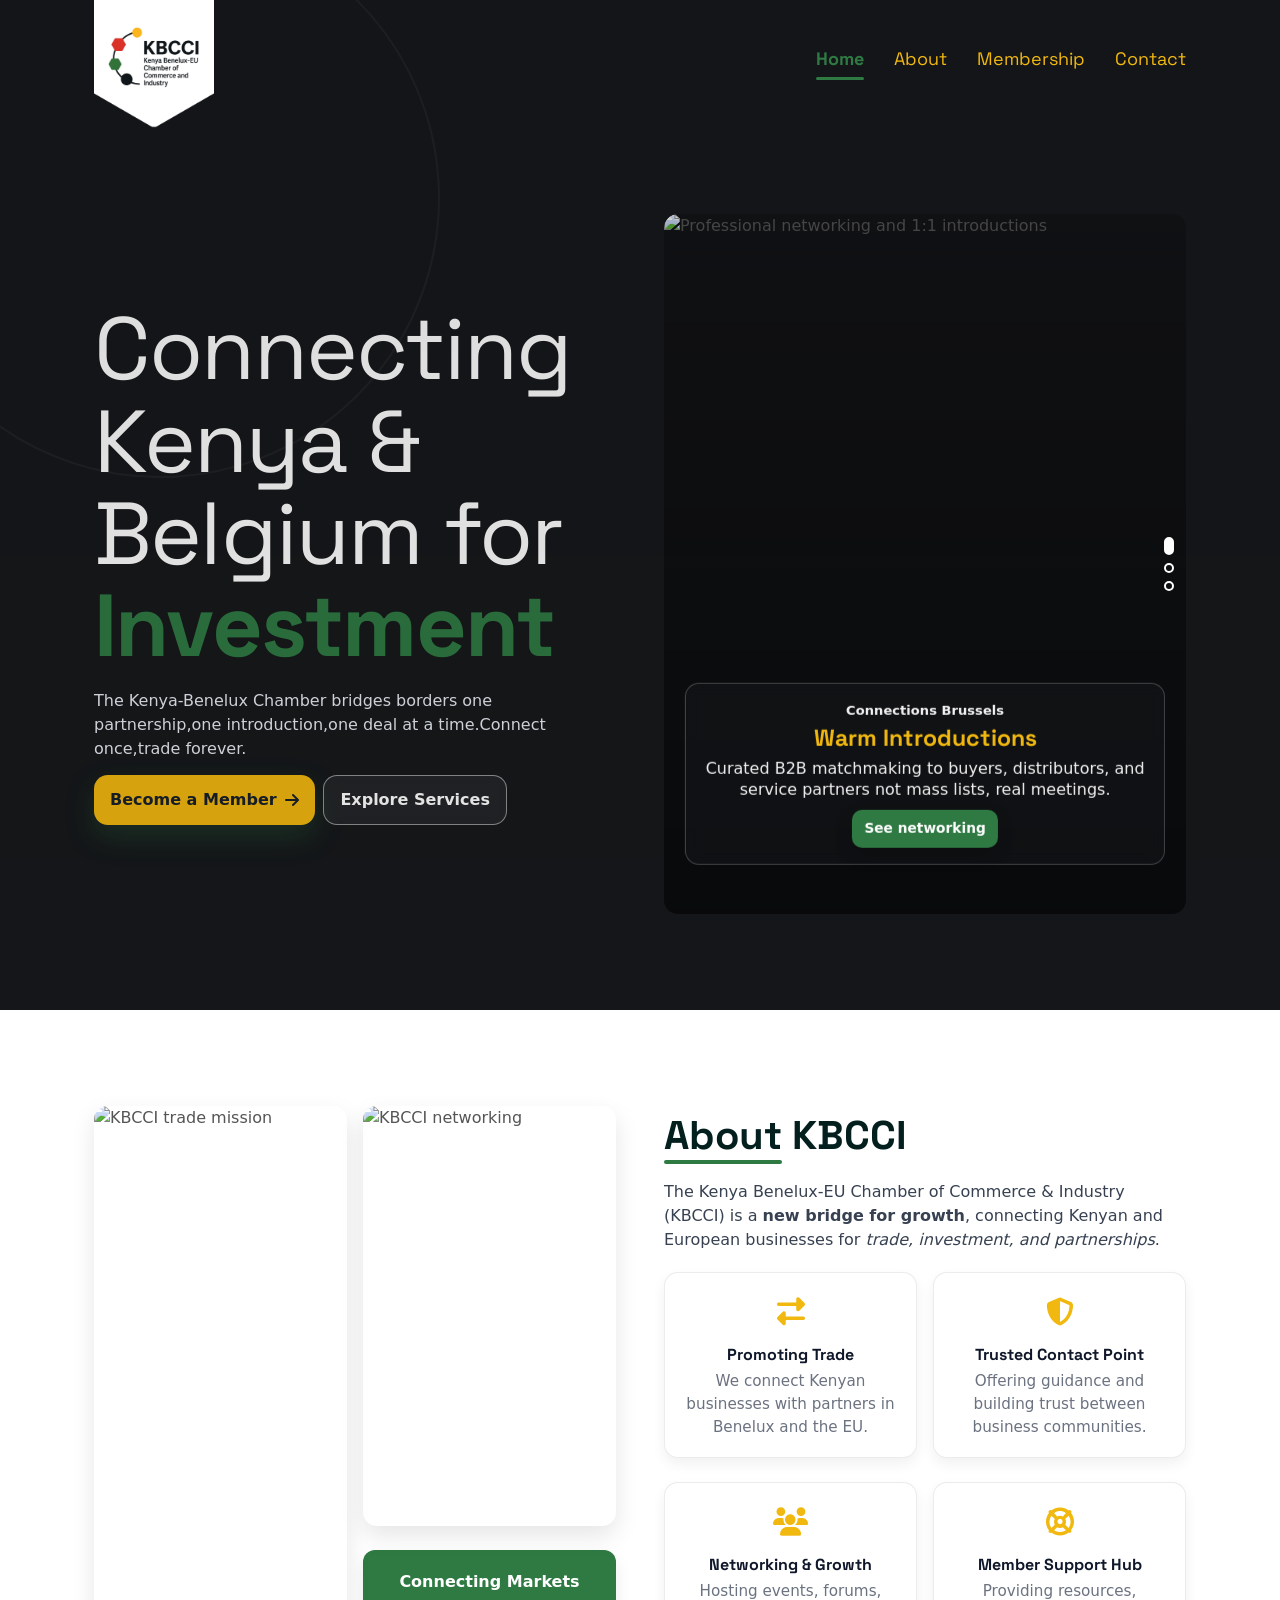
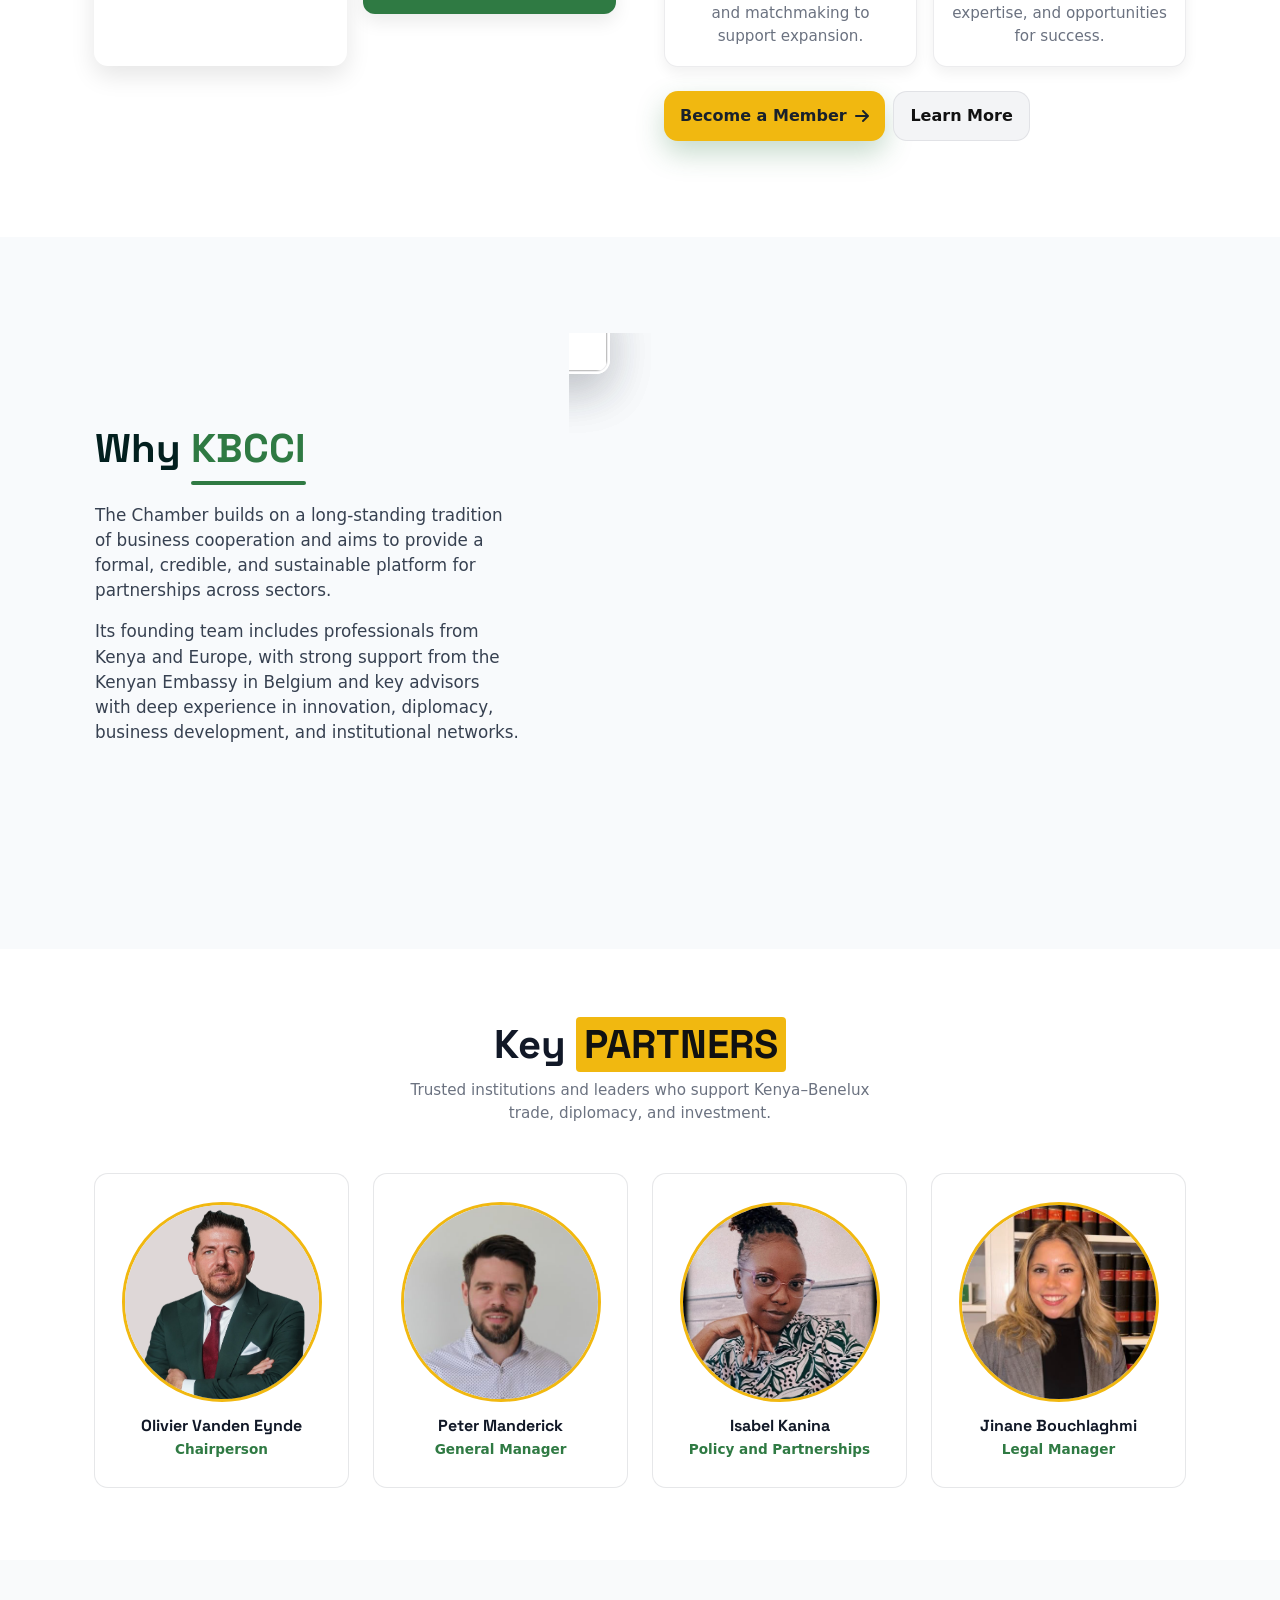
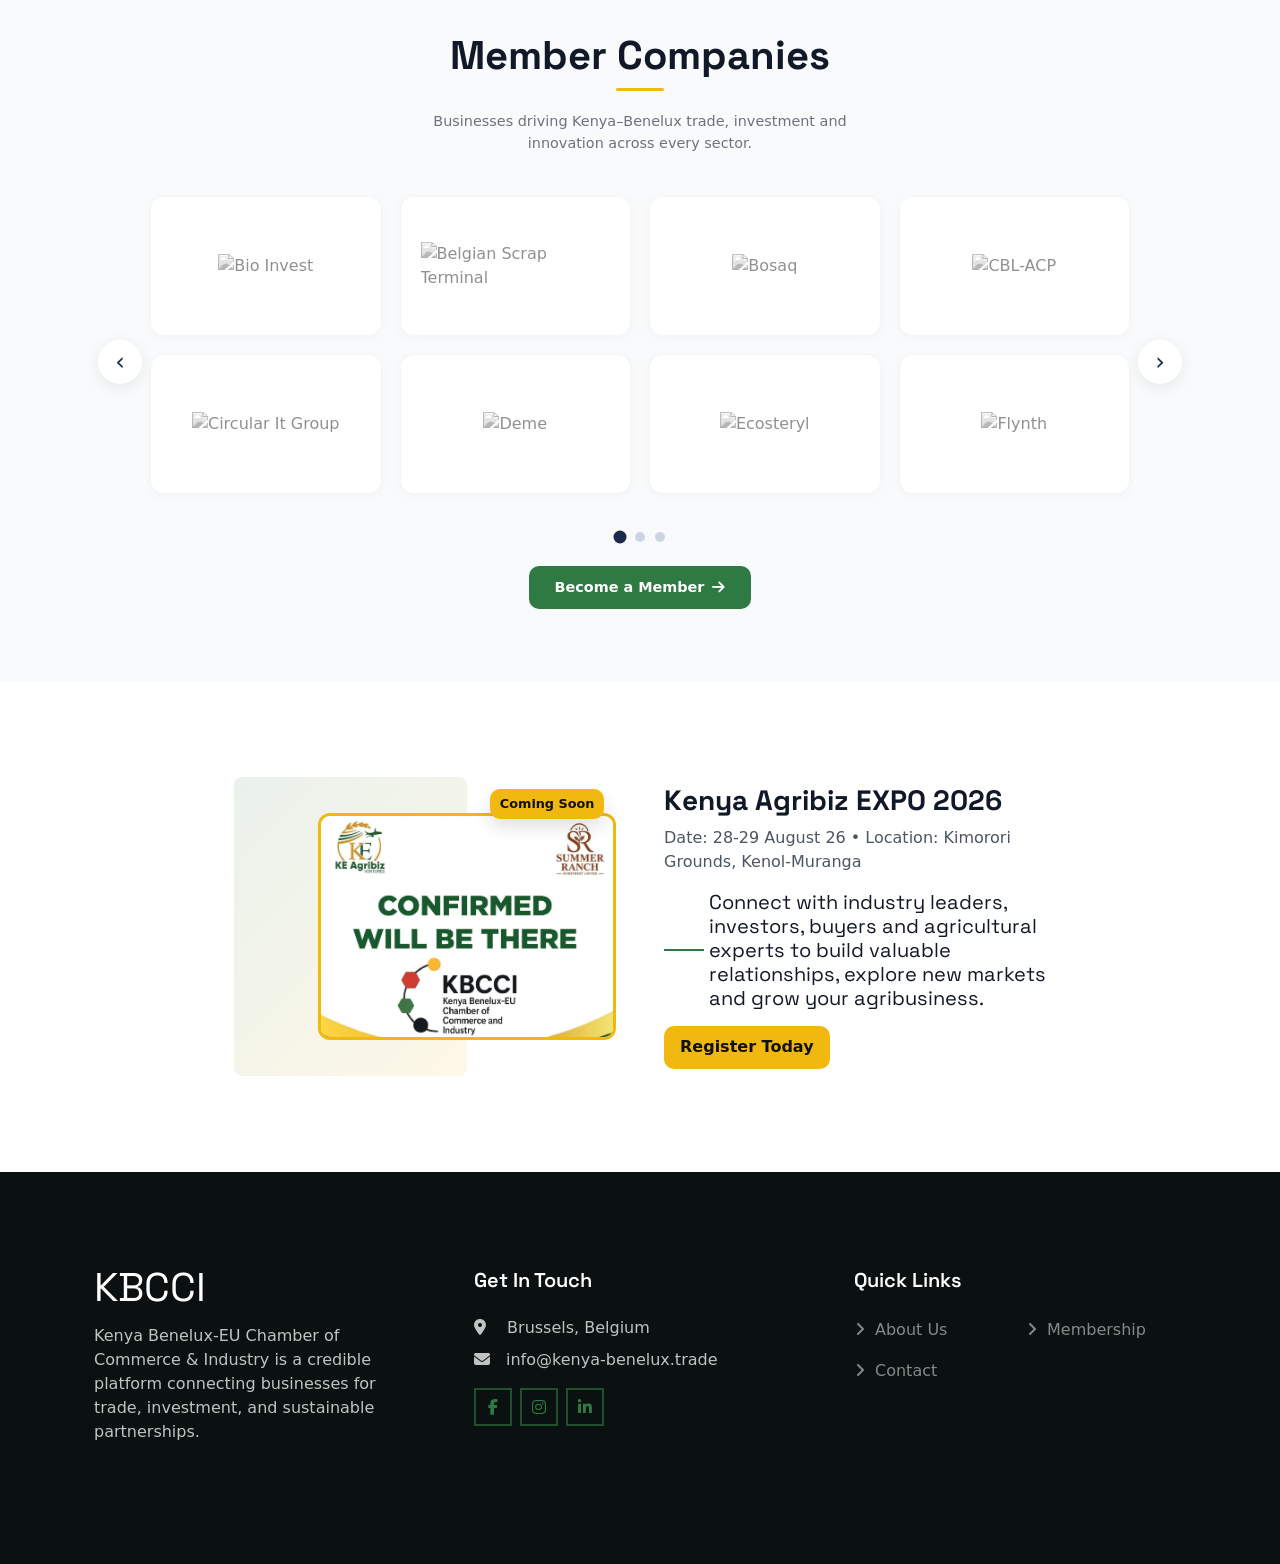
==== commit ba98dbef: "feat:add keypartners images , fix membership package data and add a upcomming event poster" ====
--- a/index.html
+++ b/index.html
@@ -74,11 +74,7 @@
       sizes="16x16"
       href="https://fx.iguanyalabs.com/images/kbcci/logo/kbcci-logo1.png"
     />
-    <link
-      rel="apple-touch-icon"
-      sizes="180x180"
-      href="img/Proposed-Logo.png"
-    />
+    <link rel="apple-touch-icon" sizes="180x180" href="img/Proposed-Logo.png" />
     <link rel="manifest" href="site.webmanifest" />
     <meta name="theme-color" content="#17191c" />
 
@@ -206,7 +202,9 @@
         <div class="collapse navbar-collapse" id="navbarCollapse">
           <ul class="navbar-nav ms-auto mb-2 mb-lg-0">
             <li class="nav-item">
-              <a href="index.html" class="nav-link active" aria-current="page">Home</a>
+              <a href="index.html" class="nav-link active" aria-current="page"
+                >Home</a
+              >
             </li>
             <li class="nav-item">
               <a href="about.html" class="nav-link">About</a>
@@ -494,8 +492,8 @@
           <div class="col-sm-6 col-lg-3 wow fadeInUp" data-wow-delay="0.1s">
             <div class="partner-card text-center">
               <img
-                src="https://ui-avatars.com/api/?name=Olivier+Vanden+Eynde"
-                alt="Olivier Vanden Eynde"
+                src="img/oliveir-3.png"
+                alt="https://ui-avatars.com/api/?name=Olivier+Vanden+Eynde"
                 class="partner-avatar"
               />
               <h6 class="partner-name">Olivier Vanden Eynde</h6>
@@ -506,8 +504,8 @@
           <div class="col-sm-6 col-lg-3 wow fadeInUp" data-wow-delay="0.25s">
             <div class="partner-card text-center">
               <img
-                src="https://ui-avatars.com/api/?name=Peter+Manderick"
-                alt="Peter Manderick"
+                src="img/peter.jpeg"
+                alt="https://ui-avatars.com/api/?name=Peter+Manderick"
                 class="partner-avatar"
               />
               <h6 class="partner-name">Peter Manderick</h6>
@@ -518,8 +516,8 @@
           <div class="col-sm-6 col-lg-3 wow fadeInUp" data-wow-delay="0.4s">
             <div class="partner-card text-center">
               <img
-                src="https://ui-avatars.com/api/?name=Isabel+Kanina"
-                alt="Isabel Kanina"
+                src="img/isabel.jpeg"
+                alt="https://ui-avatars.com/api/?name=Isabel+Kanina"
                 class="partner-avatar"
               />
               <h6 class="partner-name">Isabel Kanina</h6>
@@ -530,8 +528,8 @@
           <div class="col-sm-6 col-lg-3 wow fadeInUp" data-wow-delay="0.55s">
             <div class="partner-card text-center">
               <img
-                src="https://ui-avatars.com/api/?name=Jinane+Bouchlaghmi"
-                alt="Jinane Bouchlaghmi"
+                src="img/jenina.jpeg"
+                alt="https://ui-avatars.com/api/?name=Jinane+Bouchlaghmi"
                 class="partner-avatar"
               />
               <h6 class="partner-name">Jinane Bouchlaghmi</h6>
@@ -797,14 +795,14 @@
               class="owl-carousel testimonial-carousel wow fadeIn"
               data-wow-delay="0.2s"
             >
-              <!-- Event 1 -->
+              <!--
               <div class="testimonial-item">
                 <div class="row g-5 align-items-center">
                   <div class="col-md-6">
                     <div class="testimonial-img">
                       <img
                         class="img-fluid"
-                        src="https://fx.iguanyalabs.com/images/kbcci/images/img2.jpeg"
+                        src="img/expo2026.jpeg"
                         alt="KBCCI B2B Matchmaking Night"
                       />
                       <span class="badge-soon">Coming Soon</span>
@@ -840,7 +838,7 @@
                     </button>
                   </div>
                 </div>
-              </div>
+              </div> -->
 
               <!-- Event 2 -->
               <div class="testimonial-item">
@@ -848,24 +846,25 @@
                   <div class="col-md-6">
                     <div class="testimonial-img">
                       <img
-                        class="img-fluid"
-                        src="https://fx.iguanyalabs.com/images/kbcci/images/img10.jpeg"
+                        class="img-fluid img-border"
+                        src="img/poster-trimmed.jpeg"
                         alt="EU Standards & Compliance Briefing"
                       />
                       <span class="badge-soon">Coming Soon</span>
                     </div>
                   </div>
                   <div class="col-md-6">
-                    <div
-                      class="testimonial-text pb-5 pb-md-0"
-                      style="filter: blur(4px)"
-                    >
-                      <h3>EU Standards & Compliance Briefing</h3>
+                    <div class="testimonial-text pb-5 pb-md-0">
+                      <h3>Kenya Agribiz EXPO 2026</h3>
                       <p>
-                        Date: TBA • Location: Hybrid (KE ↔ BE) • Focus:
-                        Standards & Logistics
+                        Date: 28-29 August 26 • Location: Kimorori Grounds,
+                        Kenol-Muranga
                       </p>
-                      <h5 class="mb-3">Details Coming Soon</h5>
+                      <h5 class="mb-3">
+                        Connect with industry leaders, investors, buyers and
+                        agricultural experts to build valuable relationships,
+                        explore new markets and grow your agribusiness.
+                      </h5>
                     </div>
                     <button
                       type="button"
@@ -881,14 +880,14 @@
                         border: none;
                       "
                     >
-                      Join Waiting List
+                      Register Today
                     </button>
                   </div>
                 </div>
               </div>
 
               <!-- Event 3 -->
-              <div class="testimonial-item">
+              <!-- <div class="testimonial-item">
                 <div class="row g-5 align-items-center">
                   <div class="col-md-6">
                     <div class="testimonial-img">
@@ -930,7 +929,7 @@
                     </button>
                   </div>
                 </div>
-              </div>
+              </div> -->
             </div>
           </div>
         </div>
@@ -959,7 +958,7 @@
             ></button>
           </div>
 
-          <form id="kbcci-waitlist-form" method="POST" >
+          <form id="kbcci-waitlist-form" method="POST">
             <!-- action="php/waitlistserver.php" -->
             <div class="modal-body" style="padding: 18px 20px">
               <div class="mb-3">
@@ -1030,7 +1029,6 @@
               <button
                 type="button"
                 class="btn btn-cancel"
-                
                 data-bs-dismiss="modal"
               >
                 Cancel
--- a/css/style.css
+++ b/css/style.css
@@ -1127,14 +1127,16 @@
   border-color: #f1b810;
 }
 .partner-avatar {
-  width: 90px;
-  height: 90px;
+  width: 200px;
+  height: 200px;
   border-radius: 50%;
   object-fit: cover;
+  
   border: 3px solid #f1b810;
   margin: 0 auto 14px;
   display: block;
 }
+
 .partner-name {
   font-weight: 800;
   font-size: 1rem;
@@ -1160,6 +1162,10 @@
 .kbcci-events .testimonial-img {
   position: relative;
   padding: 36px 0 36px 84px;
+  
+}
+.img-border{
+  border: 3px solid var(--kbcci-yellow);
 }
 .kbcci-events .testimonial-img::before {
   content: "";
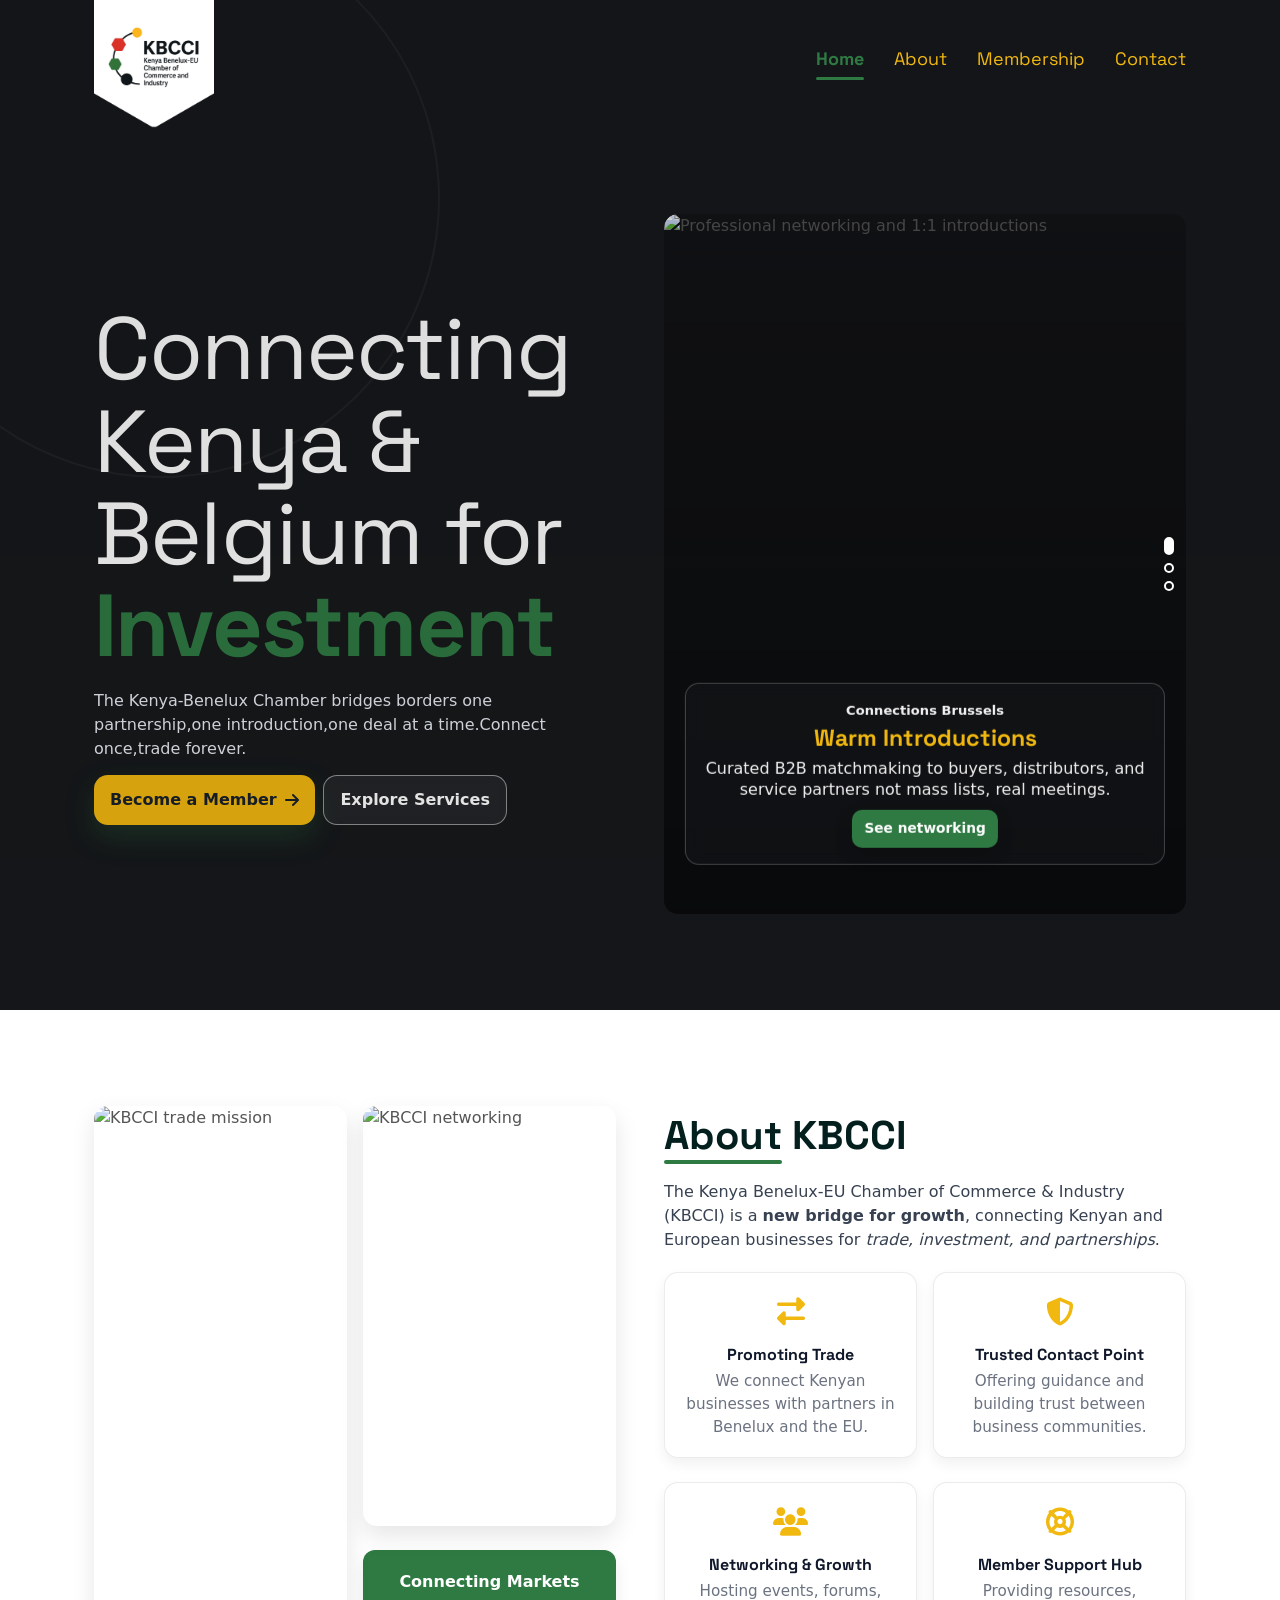
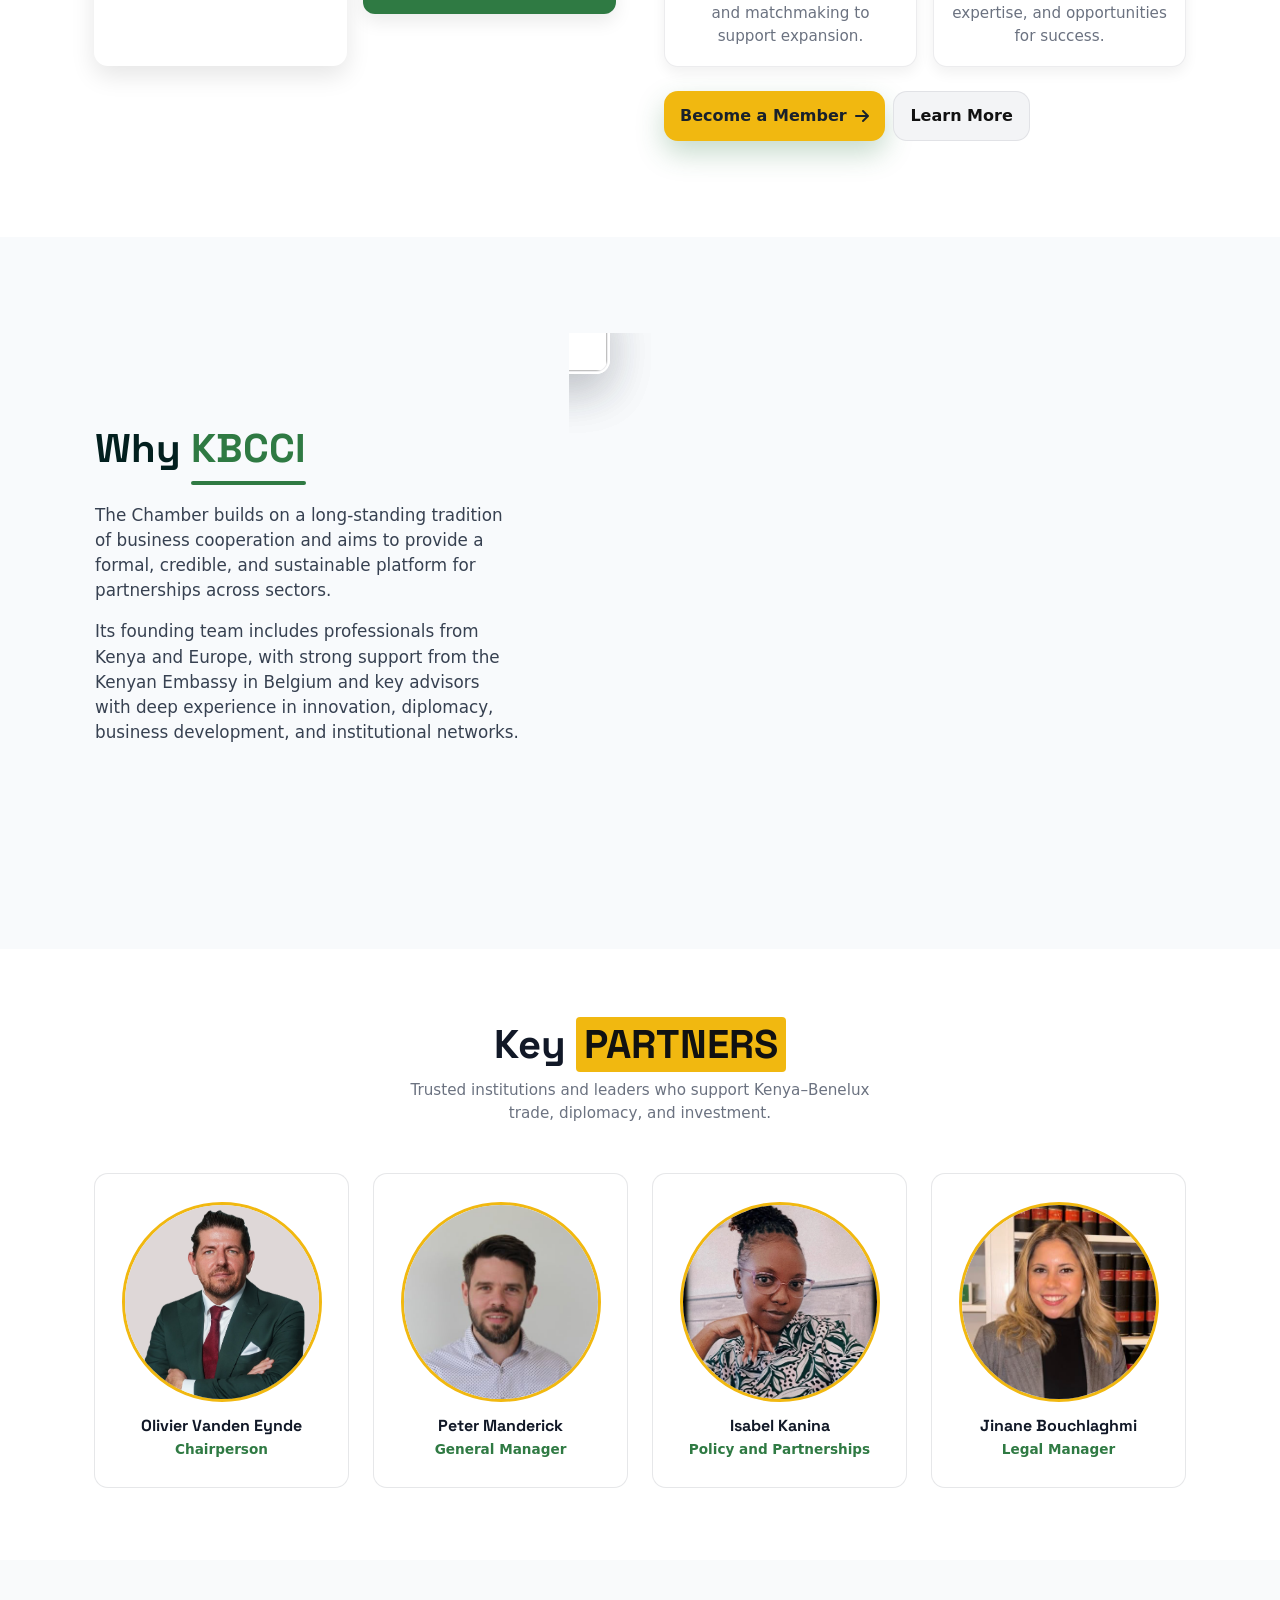
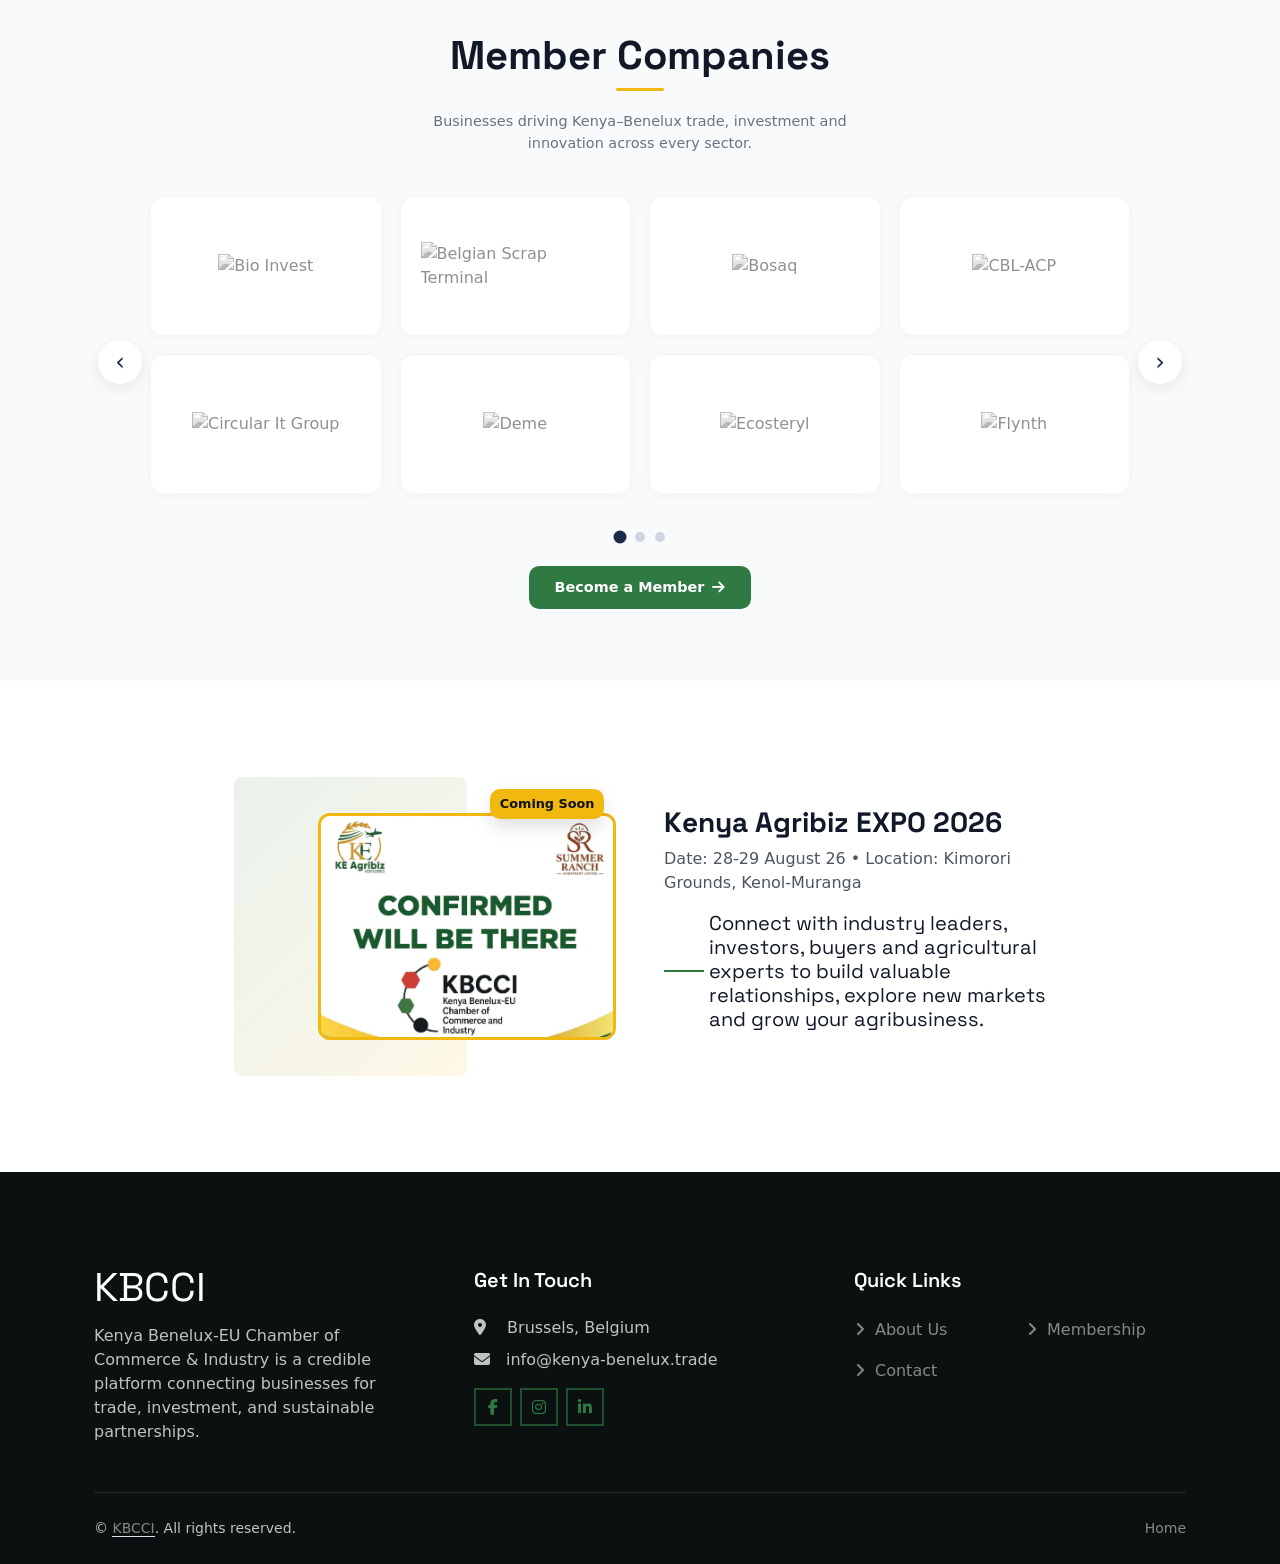
==== commit 1232c5f0: "feat:remove the register today btn" ====
--- a/index.html
+++ b/index.html
@@ -866,7 +866,7 @@
                         explore new markets and grow your agribusiness.
                       </h5>
                     </div>
-                    <button
+                    <!-- <button
                       type="button"
                       class="btn"
                       data-bs-toggle="modal"
@@ -881,7 +881,7 @@
                       "
                     >
                       Register Today
-                    </button>
+                    </button> -->
                   </div>
                 </div>
               </div>
